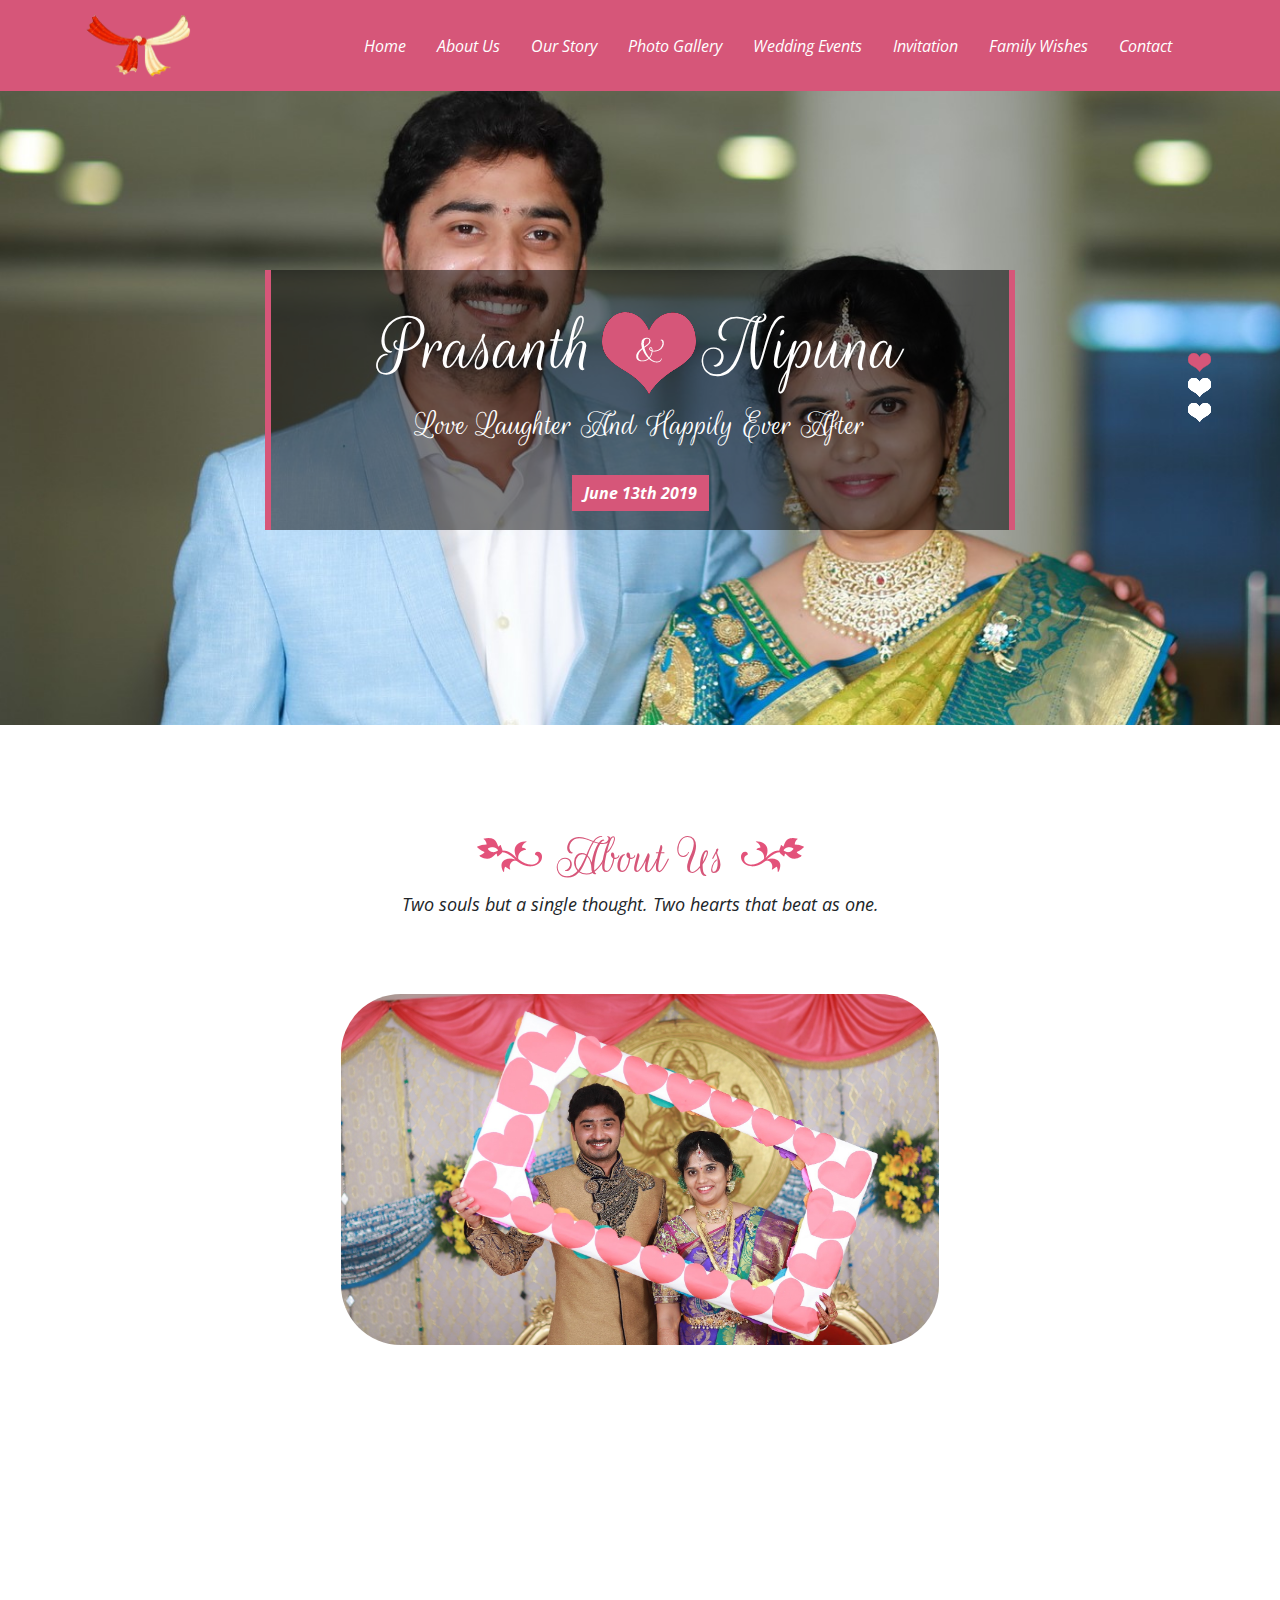
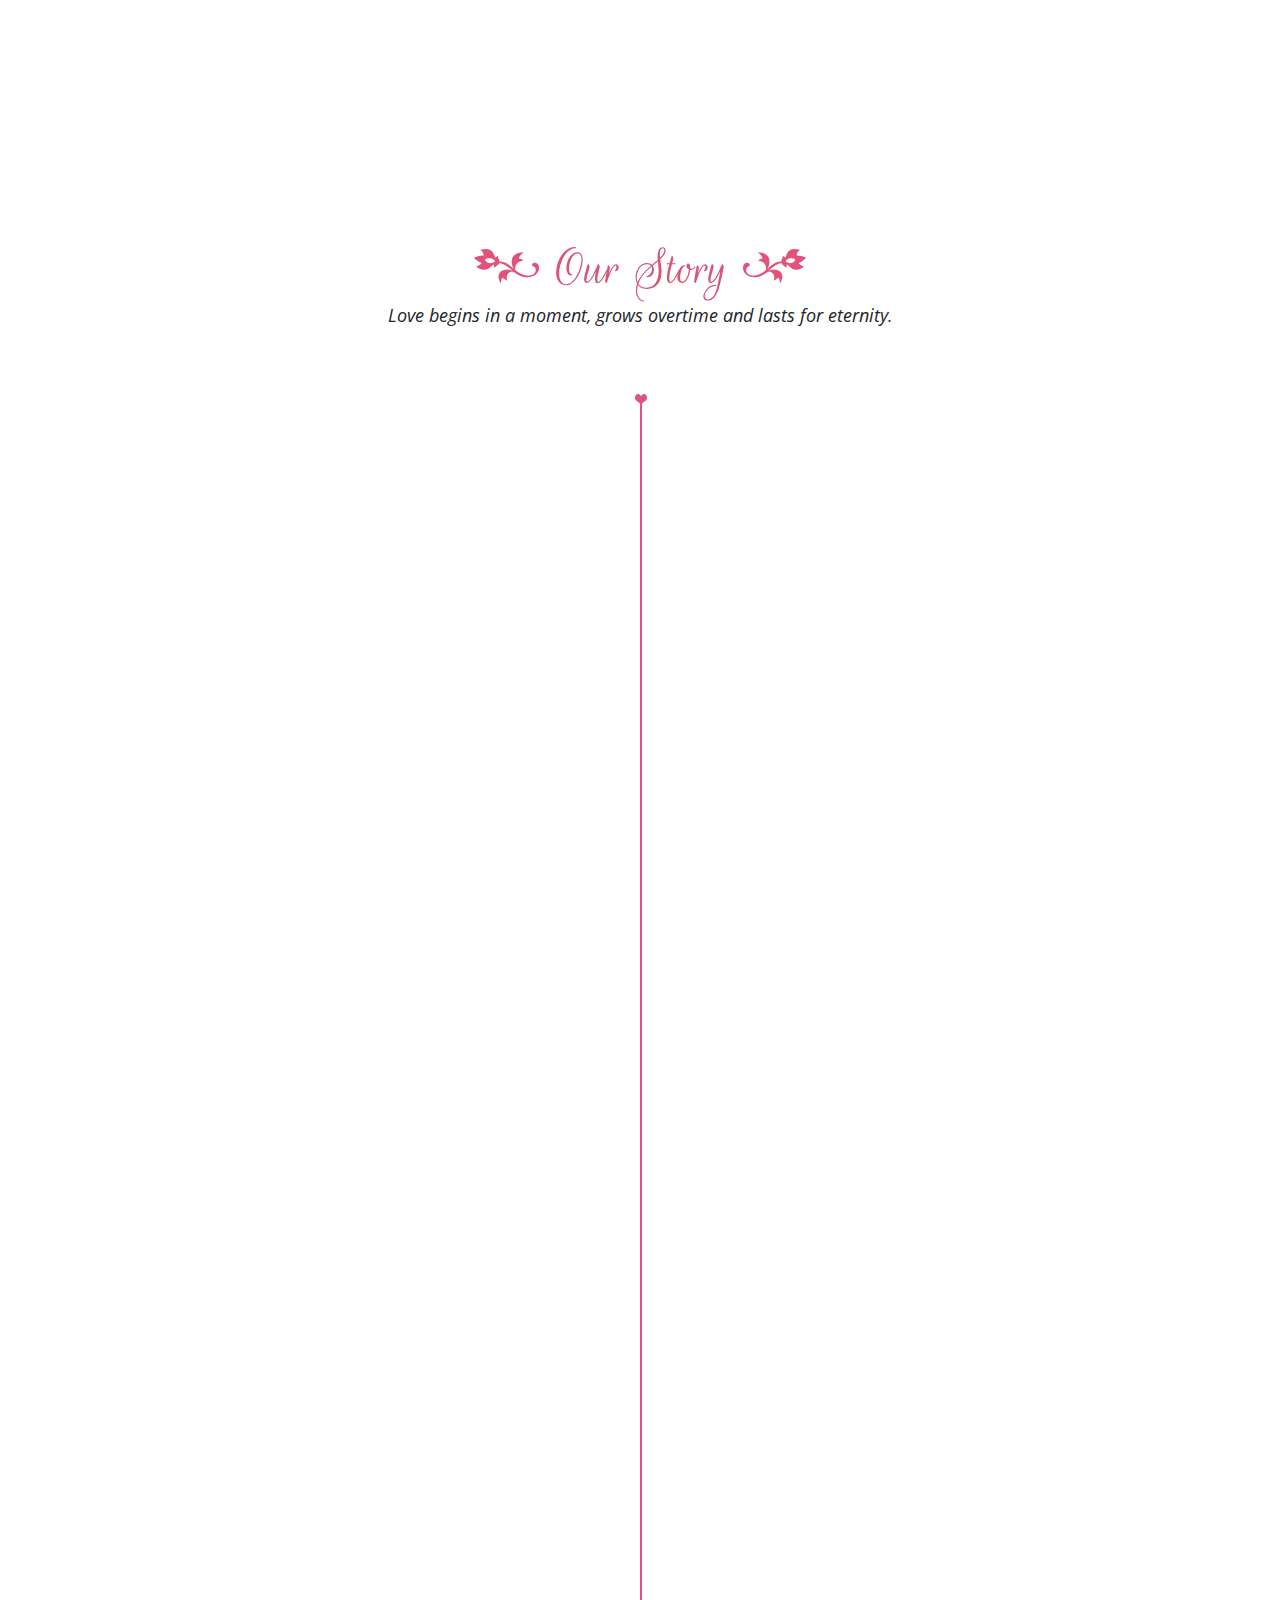
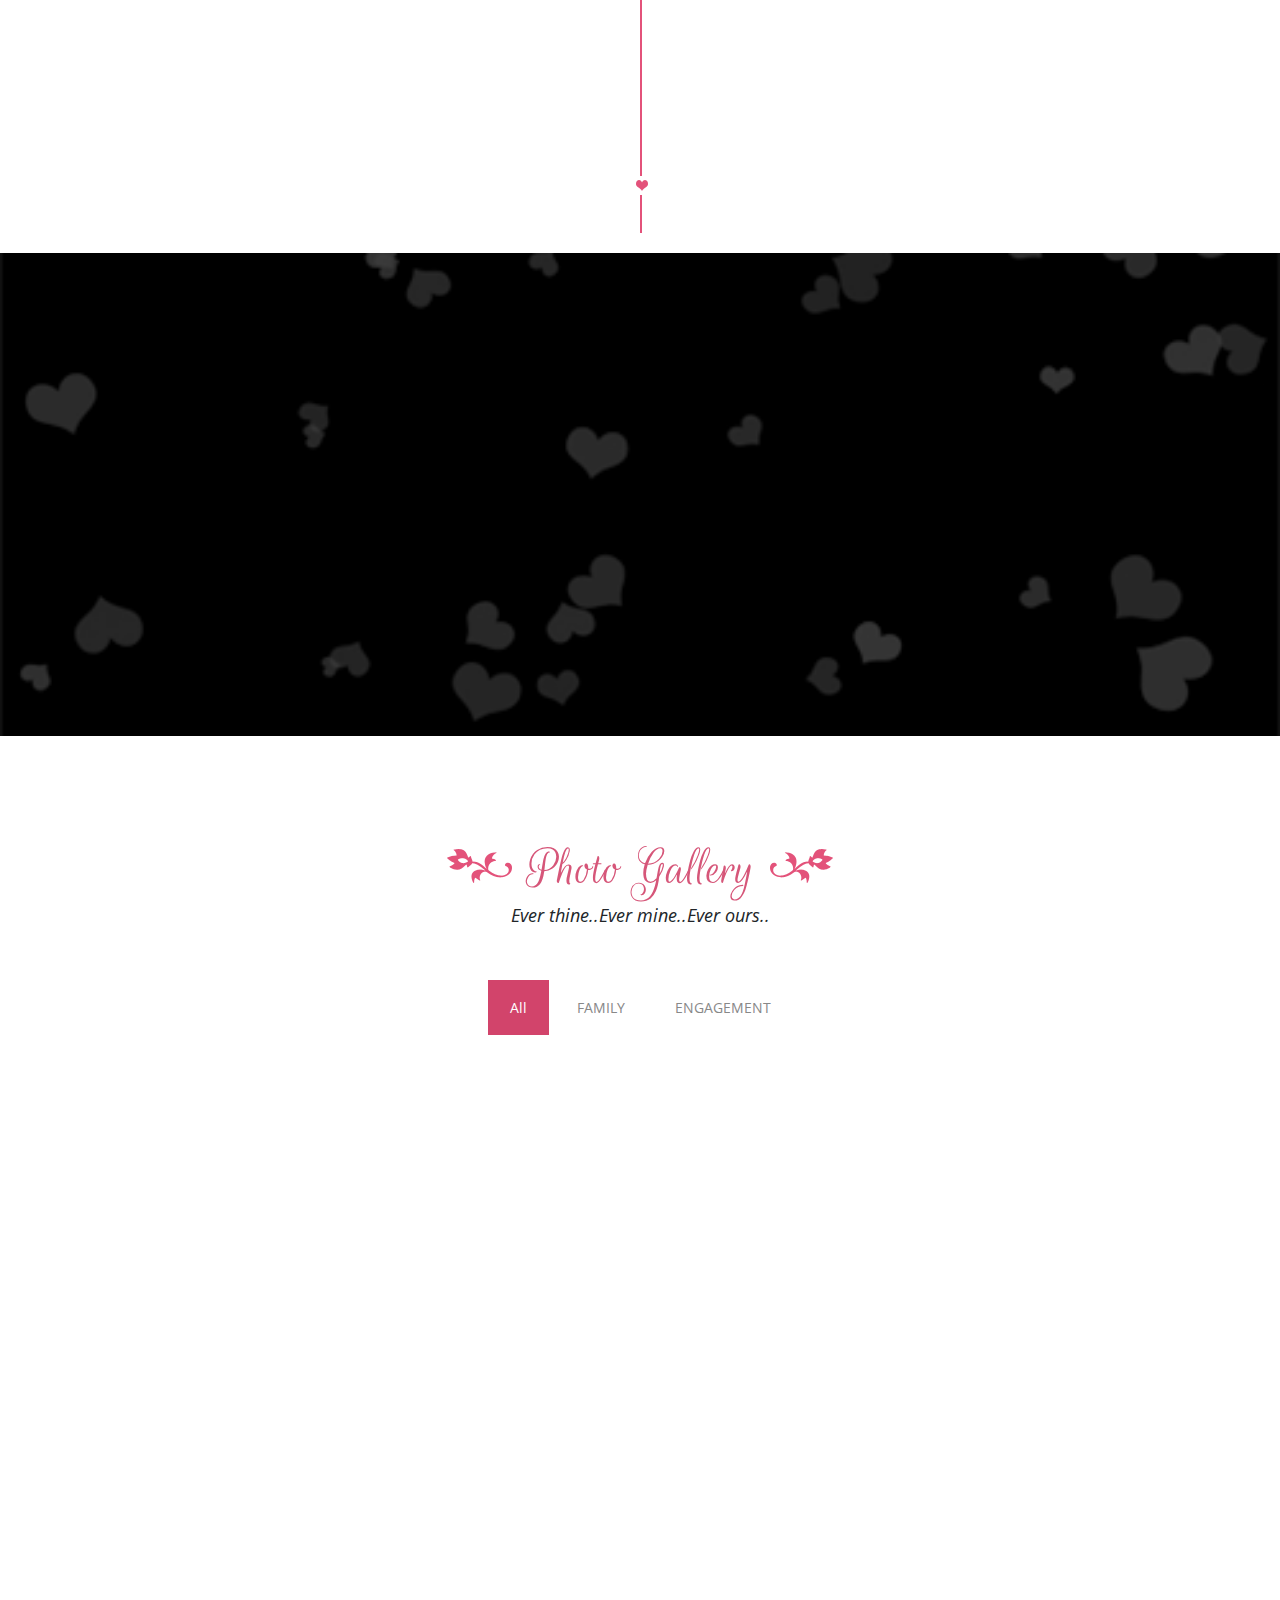
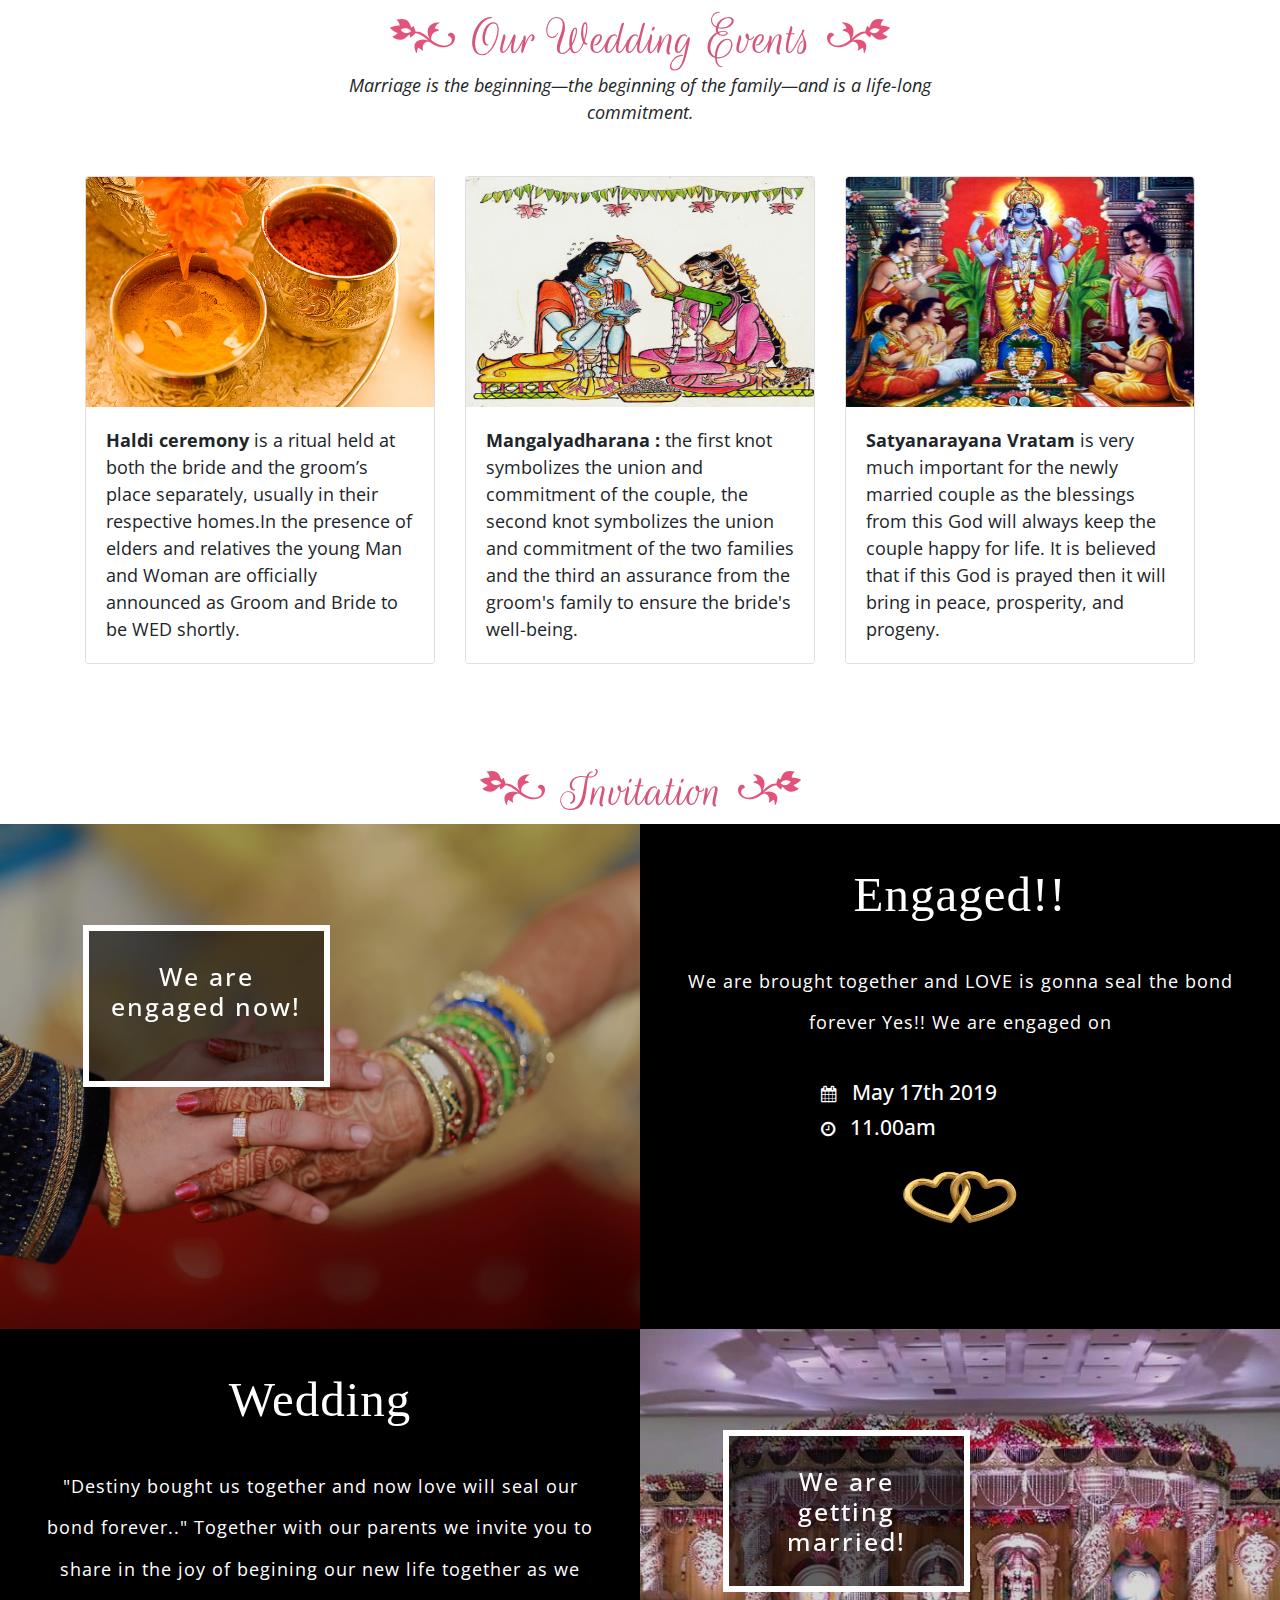
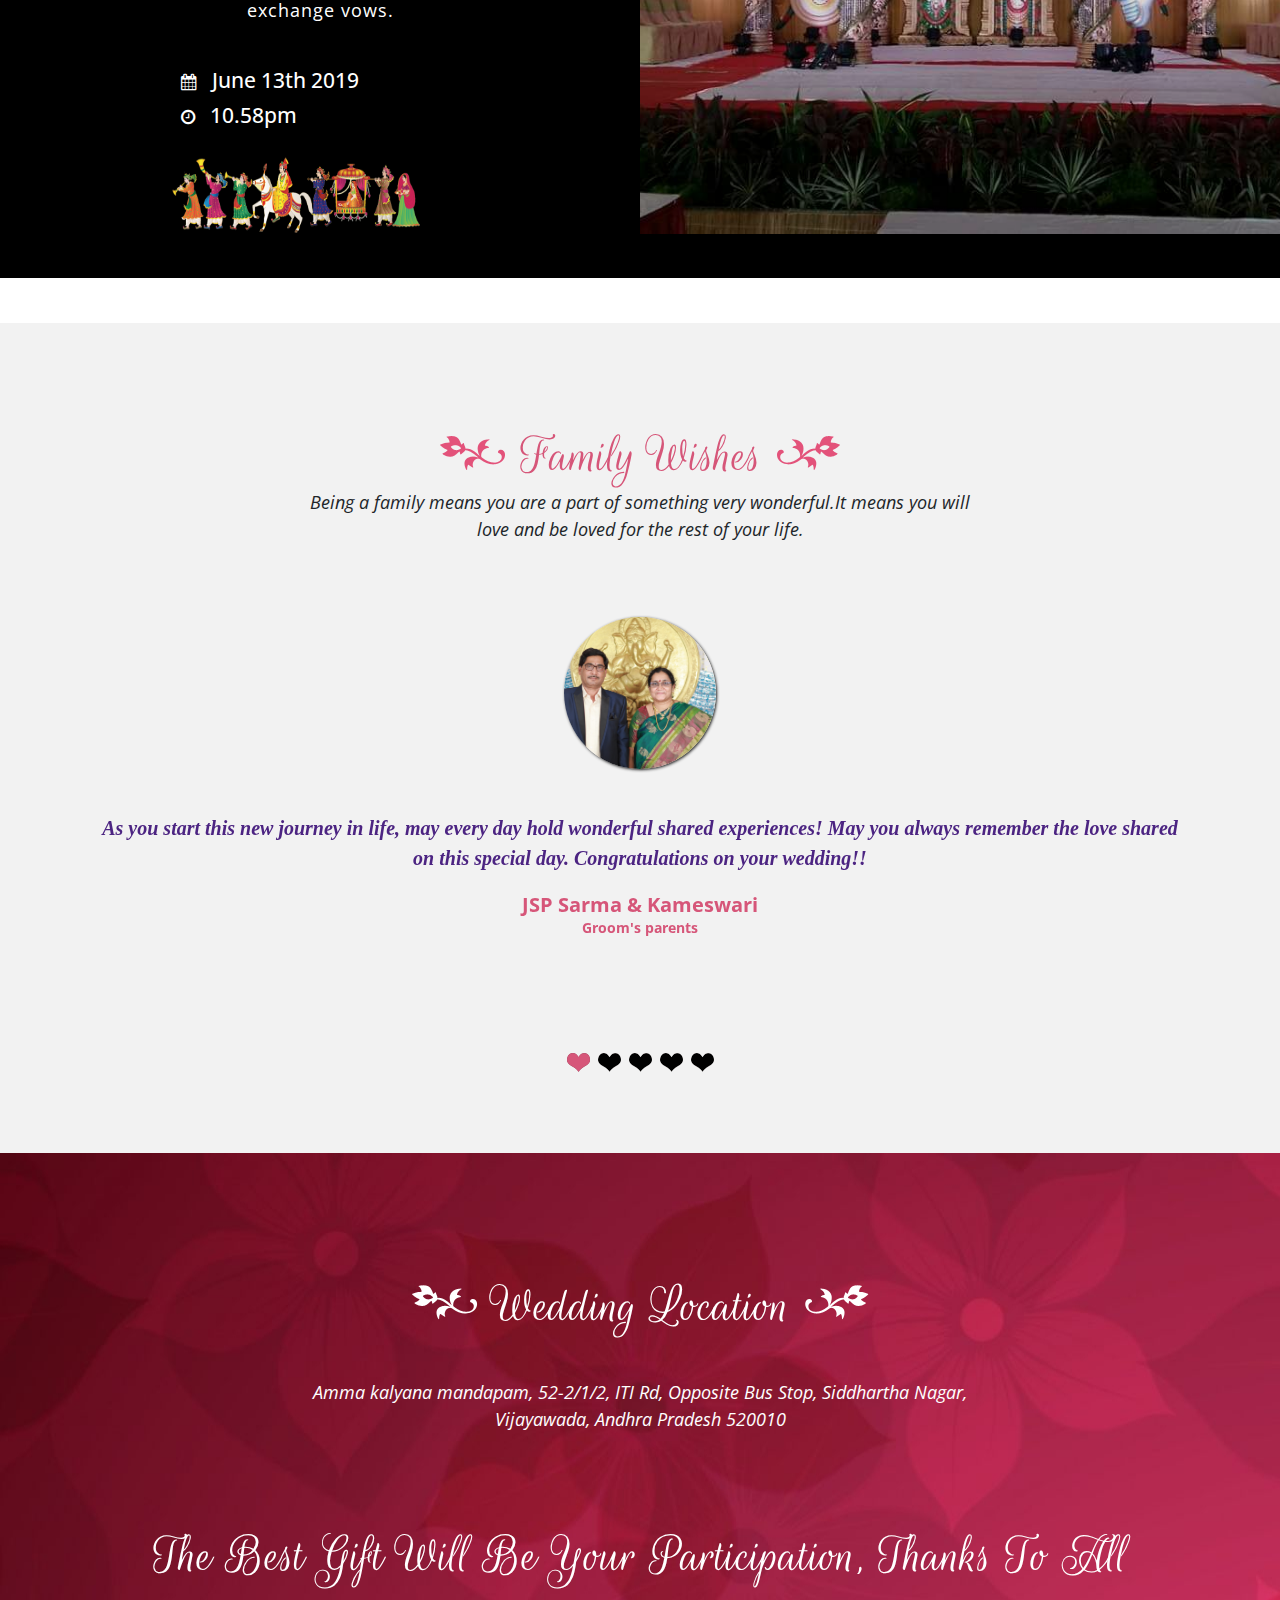
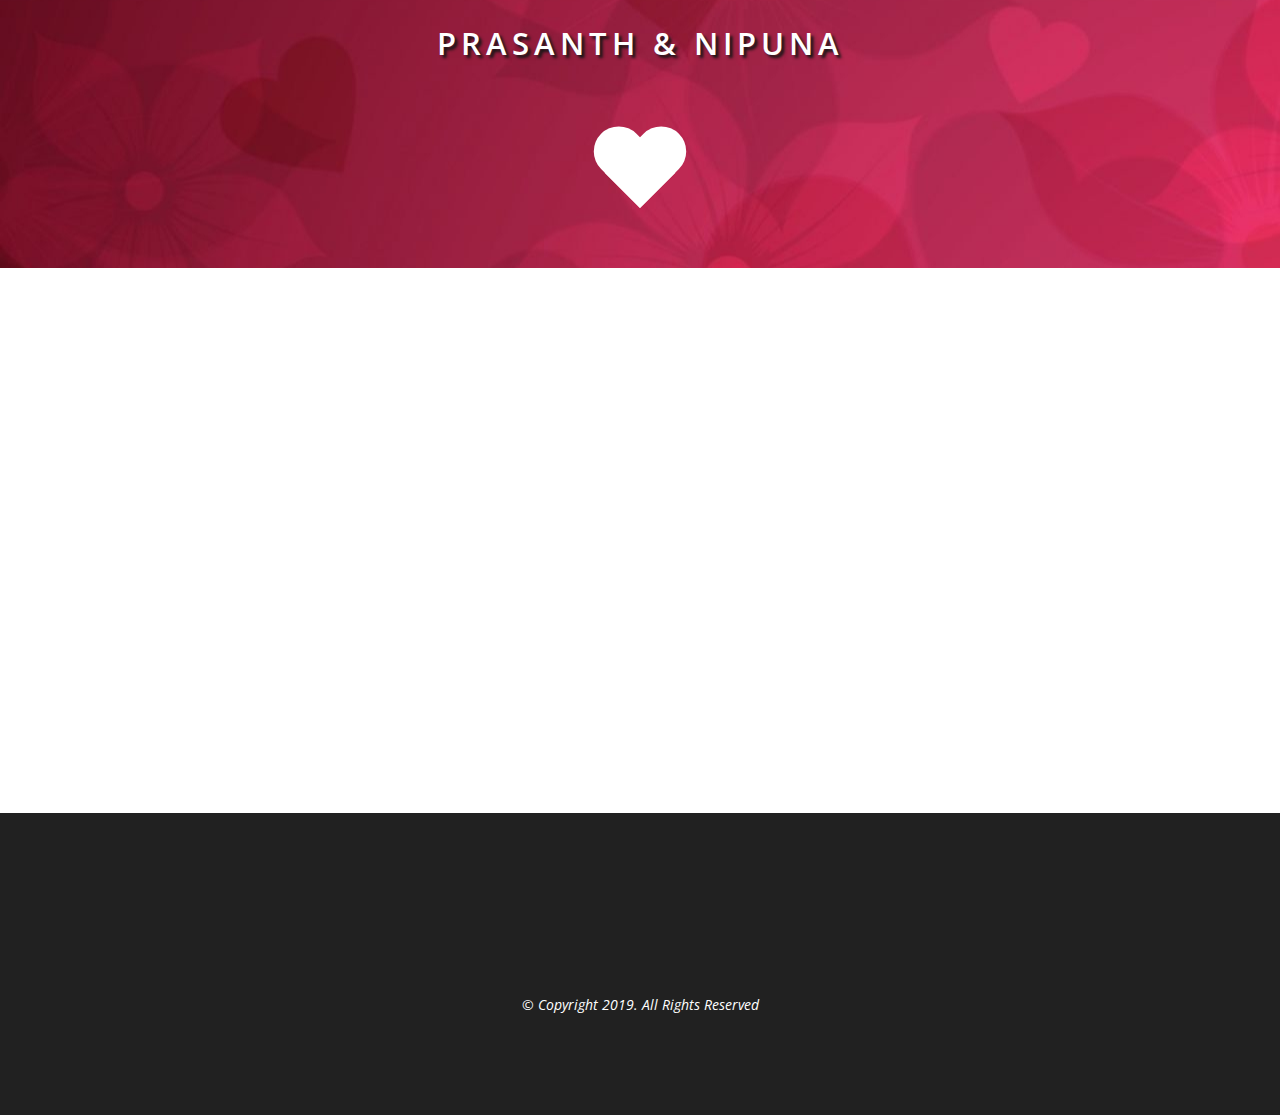
==== index.html @ 121e16b8 "Update index.html" ====
<!DOCTYPE html>
<html lang="en">

<head>
    <!-- Meta -->
    <meta charset="utf-8">
    <meta name="viewport" content="width=device-width, initial-scale=1.0">     
    <title>Prasanth Nipuna</title>

    <link href="assets/css/snow.css" rel="stylesheet" type="text/css" media="all" /><!-- snow stylesheet -->

    <!-- Favicons -->
    <link rel="icon" href="assets/images/loves.png">
    <!-- Font -->
    <link href="https://fonts.googleapis.com/css?family=Rouge+Script|Open+Sans:400,600,700" rel="stylesheet">
    <!-- Font Awesome -->
    <link rel="stylesheet" href="https://cdnjs.cloudflare.com/ajax/libs/font-awesome/4.7.0/css/font-awesome.min.css">
    <!-- Normalization -->
    <link rel="stylesheet" href="assets/css/normalize.min.css">
    <!-- Bootstrap core CSS -->
    <link rel="stylesheet" href="assets/css/bootstrap.min.css">
    <!-- Animate CSS -->
    <link rel="stylesheet" href="assets/css/animate.min.css">
    <!-- Custom CSS -->
    <link href="assets/css/style.css" rel="stylesheet">
</head>

<body data-spy="scroll" data-target=".navbar" data-offset="56">
    <!-- Navigation Menu -->
    <nav class="navbar fixed-top navbar-expand-lg navbar-toggleable-md banner-top">
        <div class="container">
            <button class="navbar-toggler" type="button" data-toggle="collapse" data-target="#mainNavbar" aria-controls="mainNavbar" aria-expanded="false" aria-label="Toggle navigation">
				<span class="fa fa-navicon fa-lg"></span>
				</button>
            <a class="smoothscroll navbar-brand" href="#home"><img src="assets/images/logo.png" alt="logo"></a>
            <div class="collapse navbar-collapse flex-row-reverse" id="mainNavbar">
                <ul class="navbar-nav">
                    <li class="nav-item">
                        <a class="smoothscroll nav-link" href="#home">home</a>
                    </li>
                    <li class="nav-item">
                        <a class="smoothscroll nav-link" href="#about">about us</a>
                    </li>
                    <li class="nav-item">
                        <a class="smoothscroll nav-link" href="#story">our story</a>
                    </li>
                    <li class="nav-item">
                        <a class="smoothscroll nav-link" href="#gallery">photo gallery</a>
                    </li>                    
                    <li class="nav-item">
                        <a class="smoothscroll nav-link" href="#weddingevents">wedding events</a>
                    </li>
                    <li class="nav-item">
                        <a class="smoothscroll nav-link" href="#invitation">Invitation</a>
                    </li>
                    <li class="nav-item">
                        <a class="smoothscroll nav-link" href="#family">family wishes</a>
                    </li>
                    <li class="nav-item">
                        <a class="smoothscroll nav-link" href="#contact">contact</a>
                    </li>
                </ul>
            </div>
        </div>
    </nav>


    <!-- Slider -->
    <div id="home"></div>
    <div class="main-slider">
        <div class="snow-container">
          <div class="snow foreground"></div>
          <div class="snow foreground layered"></div> 
          <div class="snow background"></div>
          <div class="snow background layered"></div>
        </div>

        <div id="carouselExampleIndicators" class="carousel slide" data-ride="carousel">
            <ol class="carousel-indicators">
                <li data-target="#carouselExampleIndicators" data-slide-to="0" class="active">
                </li>
                <li data-target="#carouselExampleIndicators" data-slide-to="1"></li>
                <li data-target="#carouselExampleIndicators" data-slide-to="2"></li> 
            </ol>
            <div class="carousel-inner">
                <div class="carousel-item active">
                    <img class="slider-image" src="assets/images/pic1.jpg" alt="First slide">
                    <div class="carousel-caption">
                        <div class="underlay"></div>
                        <div class="content">
                         <h3 class="slider_names">Prasanth<img src="assets/images/hearts.png">Nipuna</h3>
                             
                            <h3 class="slider_text">Love Laughter And Happily Ever After</h3>
                             
                            <p class="smoothscroll btn btn-light">June 13th 2019</p>
                        </div>
                    </div>
                </div>
                <div class="carousel-item">
                    <img class="slider-image" src="assets/images/slider6.jpg" alt="Second slide">
                    <div class="carousel-caption ">
                        <div class="underlay"></div>
                        <div class="content">
                             
                             <h3 class="slider_names">Prasanth <img src="assets/images/hearts.png"> Nipuna</h3>
                            <h3 class="slider_text">We are Getting Married</h3>
                            
                            <p class="smoothscroll btn btn-light">June 13th 2019</p>
                        </div>
                    </div>
                </div>
                <div class="carousel-item">
                    <img class="slider-image" src="assets/images/slider4.jpg" alt="Third slide">
                    <div class="carousel-caption ">
                        <div class="underlay"></div>
                        <div class="content">
                           
                            <h3 class="slider_names">Prasanth <img src="assets/images/hearts.png"> Nipuna</h3>
                            <h3 class="slider_text">Join us for celebration</h3>
                             
                            <p class="smoothscroll btn btn-light">June 13th 2019</p>
                        </div>
                    </div>
                </div>
            </div> 
        </div>
    </div>

    <!-- About Us -->
    <div id="about"></div>
    <section class="about-us">
        <div class="container">
            <div class="row text-center">
                <div class="col col-sm-12">
                    <h1 class="heading"><span>about us</span></h1>
                    <p class="sub-heading">Two souls but a single thought. Two hearts that beat as one.</p>
                </div>
            </div>
            <div class="row justify-content-center text-center">                
                <canvas id="canvas"></canvas>
                <div class="col-12 col-sm-10 wow slideInDown">
                    <img src="assets/images/slider5.jpg" class="img-fluid" />
                </div>
            </div>

            <div class="row justify-content-center">
                <div class="col-12">
                    <div class="row">
                        <div class="col-12 col-md-6 groom wow slideInLeft">
                            <h3 class="groom-name">Prasanth</h3>
                            <p class="description">One day you meet someone for some inexplicable reason. You feel more connected to this stranger than anyone else. The fact is HEART connects.</p>           
                        </div>
                        <div class="col-12 col-md-6 bride wow slideInRight">
                            <h3 class="bride-name">Nipuna</h3>
                            <p class="description">You can talk with someone for years, everyday, and still, it won’t mean as much as what you can have when you sit in front of someone, not saying a word, yet you feel that person with your heart, you feel like you have known the person for forever, connections are made with the heart and i got my special one for lifetime..</p>
                        </div>
                    </div>
                </div>
            </div>
        </div>
    </section>

    <!-- History -->
    <div id="story"></div>
    <section class="our-history">
        <div class="container">
            <div class="row text-center">
                <div class="col col-sm-12">
                    <h1 class="heading"><span>our story</span></h1>
                    <p class="sub-heading">Love begins in a moment, grows overtime and lasts for eternity.</p>
                </div>
            </div>
            <div class="row">
                <div class="col-12 col-md-6 text-center">
                    <div class="row justify-content-center">
                        <div class="col-12 col-md-10 wow fadeInRight">
                            <div class="image-card">
                                <div class="card">
                                    <img class="card-img-top" src="assets/images/firstpic.jpg" alt="Card image cap">
                                    <div class="card-body circle">
                                        <h4 class="card-title">Our First Meet</h4>
                                        <p class="card-text">On <i class="spl-date">Feb10th 2019 </i>our families met each other along with us and that's how our journey started.It is not love at first sight but it’s a moment of recognition, we felt a strong connection with each other. Our thoughts got exchanged and then eventually and gradually we fell in love with each other..
                                        </p>
                                    </div>
                                </div>
                            </div>
                        </div>
                        <div class="col-12 col-md-10 wow fadeInRight">
                            <div class="image-card">
                                <div class="card">
                                    <img class="card-img-top" src="assets/images/proposal.jpg" alt="Card image cap">
                                    <div class="card-body circle">
                                    <h4 class="card-title">Our Proposal Day</h4>
                                        <p class="card-text">
                                        We both believe in <b>"Love is to express and not to impress each other".</b>
                                        Love is a very special feeling, that makes one cheerful.It made us to enjoy every moment. When we found each other we felt that we are the luckiest persons in the world. On <i class="spl-date">Feb 14th 2019</i>  he said, you are the happiness of my life and smile on my lips...and proposed... will you be mine forever...I said yes.....and this valentine's day became our proposal day...and a moment for our lifetime. 
                                        </p>
                                    </div>
                                </div>
                            </div>
                        </div>
                    </div>
                </div>
                <div class="col-12 col-md-6 text-center right-panel topping">
                    <div class="row justify-content-center">
                        <div class="col-12 col-md-10 wow fadeInLeft">
                            <div class="image-card">
                                <div class="card">
                                    <img class="card-img-top" src="assets/images/pic2.jpg" alt="Card image cap">
                                    <div class="card-body circle2">
                                        <h4 class="card-title">Our Lovely Engagement</h4>
                                        <p class="card-text">Engagement is not the celebration of an exquisite ring on finger, it’s about the beginning of a new era that we both have entered fully by exchanging the sweetest of our dreams on <i class="spl-date">May 17th 2019</i>.</p>
                                    </div>
                                </div>
                            </div>
                        </div>
                        <div class="col-12 col-md-10 wow fadeInLeft">
                            <div class="image-card">
                                <div class="card">
                                    <img class="card-img-top" src="assets/images/pic4.jpg" alt="Card image cap">
                                    <div class="card-body circle2">
                                        <h4 class="card-title">Our decision on marriage</h4>
                                        <p class="card-text">LOVE is tingly, joyful feeling. COMMITMENT is a choice,a decision.  MARRIAGE should have both LOVE and COMMITMENT.So we decided to spend the rest of our life with each other and we wanted to start our life as soon as possible by taking our first step to eternity and share our special bond on <i class="spl-date">June 13th 2019</i>. </p>
                                    </div>
                                </div>
                            </div>
                        </div>
                    </div>
                </div>
            </div>
        </div>
    </section>

    <!-- Counter -->
    <section class="counter">
        <div class="container">
            <div class="row text-center individual">
                <div class="col-3 wow tada">
                    <img src="assets/images/count-number-bg.png" alt="Counter Background">
                    <h1 id="days"></h1>
                    <h5>Days</h5>
                </div>
                <div class="col-3 wow tada">
                    <img src="assets/images/count-number-bg.png" alt="Counter Background">
                    <h1 id="hours"></h1>
                    <h5>Hours</h5>
                </div>
                <div class="col-3 wow tada">
                    <img src="assets/images/count-number-bg.png" alt="Counter Background">
                    <h1 id="minutes"></h1>
                    <h5>Minutes</h5>
                </div>
                <div class="col-3 wow tada">
                    <img src="assets/images/count-number-bg.png" alt="Counter Background">
                    <h1 id="seconds"></h1>
                    <h5>Seconds</h5>
                </div>
            </div>
            <div class="row text-center allInOne">
                <div class="col-12 wow tada">
                    <img src="assets/images/count-number-bg.png" alt="Counter Background">
                    <h1 id="all"></h1>
                    <h5>D : H : M : S</h5>
                </div>
            </div>
        </div>
    </section>

    <!-- Photo Gallery -->
    <div id="gallery"></div>
    <section class="photo-gallery">
        <div class="container">
            <div class="row text-center">
                <div class="col col-sm-12">
                    <h1 class="heading"><span>photo gallery</span></h1>
                    <p class="sub-heading">Ever thine..Ever mine..Ever ours..</p>
                </div>
            </div>
        </div>
        <div class="container-fluid">
            <div class="row">
                    <div class="col-12">
                        <ul id="filter-list" class="clearfix controls">
                            <li class="filter" data-filter="all">All</li>
                            <li class="filter" data-filter=".engage">FAMILY</li>
                            <li class="filter" data-filter=".party">ENGAGEMENT</li> 
                        </ul>

                        <ul id="portfolio">
                            <div class="row">
                                <li class="col-12 col-sm-6 col-lg-3 wow fadeInDown mix party night">
                                    <a href="#">
                                        <img src="assets/images/engage-1.jpg" class="img img-fluid" alt="">
                                    </a>
                                </li>
                                <li class="col-12 col-sm-6 col-lg-3 wow fadeInDown mix engage night">
                                    <a href="#">
                                        <img src="assets/images/fam-1.jpg" class="img img-fluid" alt="">
                                    </a>
                                </li>
                                <li class="col-12 col-sm-6 col-lg-3 wow fadeInDown mix engage">
                                    <a href="#">
                                        <img src="assets/images/fam-2.jpg" class="img img-fluid" alt="">
                                    </a>
                                </li>
                                <li class="col-12 col-sm-6 col-lg-3 wow fadeInDown mix night">
                                    <a href="#">
                                        <img src="assets/images/eng2.jpg" class="img img-fluid" alt="">
                                    </a>
                                </li>
                                <li class="col-12 col-sm-6 col-lg-3 wow fadeInDown mix party">
                                    <a href="#">
                                        <img src="assets/images/engage-2.jpg" class="img img-fluid" alt="">
                                    </a>
                                </li>
                                <li class="col-12 col-sm-6 col-lg-3 wow fadeInDown mix engage">
                                    <a href="#">
                                        <img src="assets/images/fam-3.jpg" class="img img-fluid" alt="">
                                    </a>
                                </li>
                                <li class="col-12 col-sm-6 col-lg-3 wow fadeInDown mix engage">
                                    <a href="#">
                                        <img src="assets/images/fam-4.jpg" class="img img-fluid" alt="">
                                    </a>
                                </li>
                                <li class="col-12 col-sm-6 col-lg-3 wow fadeInDown mix engage party">
                                    <a href="#">
                                        <img src="assets/images/engage-3.jpg" class="img img-fluid" alt="">
                                    </a>
                                </li>
                            </div>
                        </ul>
                    </div>
                </div> 
    </section>

  <!-- Wedding Events -->
    <div id="weddingevents"></div>
    <section class="latest-events">
        <div class="container">
            <div class="row text-center">
                <div class="col col-sm-12">
                    <h1 class="heading"><span>Our Wedding Events</span></h1>
                    <p class="sub-heading">Marriage is the beginning—the beginning of the family—and is a life-long commitment.</p>
                </div>
            </div>
            <div class="row text-center">
                <div class="col-12 col-md-4 image-grid">
                    <div class="card">
                        <div class="image-overlay"></div>
                        <p class="title">Haldi Ceremony</p>
                        <img class="card-img-top" src="assets/images/haldis.png" alt="Card image cap">
                        <div class="card-body">
                            <p class="card-text"><b>Haldi ceremony</b> is a ritual held at both the bride and the groom’s place separately, usually in their respective homes.In the presence of elders and relatives the young Man and Woman are officially announced as Groom and Bride to be WED shortly.</p>
                        </div>
                    </div>
                    <div class="text-overlay wow bounceInLeft">
                        <p>June 12th, 2019</p>
                    </div>
                </div>
                <div class="col-12 col-md-4 image-grid">
                    <div class="card">
                        <div class="image-overlay"></div>
                        <p class="title">sumuhurtham</p>
                        <img class="card-img-top" src="assets/images/weddingpic.jpg" alt="Card image cap">
                        <div class="card-body">
                            <p class="card-text"><b>Mangalyadharana :</b> the first knot symbolizes the union and commitment of the couple, the second knot symbolizes the union and commitment of the two families and the third an assurance from the groom's family to ensure the bride's well-being.</p>
                        </div>
                    </div>
                    <div class="text-overlay wow bounceInUp">
                        <p>June 13th, 2019</p>
                    </div>
                </div>
                <div class="col-12 col-md-4 image-grid">
                    <div class="card">
                        <div class="image-overlay"></div>
                        <p class="title">Vratam</p>
                        <img class="card-img-top" src="assets/images/vratam.jpg" alt="Card image cap">
                        <div class="card-body">
                            <p class="card-text"><b>Satyanarayana Vratam</b> is very much important for the newly married couple as the blessings from this God will always keep the couple happy for life. It is believed that if this God is prayed then it will bring in peace, prosperity, and progeny. </p>
                        </div>
                    </div>
                    <div class="text-overlay wow bounceInRight">
                        <p>June 14th, 2019</p>
                    </div>
                </div>
            </div>
        </div>
    </section>

    <!-- Invitation -->
    <div id="invitation"></div>
    <section class="wedding-invitation"> 
            <div class="text-center">
                <div class="col col-sm-12">
                    <h1 class="heading"><span>Invitation</span></h1>      
                </div>
            </div>
            <div class="text-center">               
                <div class="property-grids">
                    <div class="agile-homes-w3l  grid">
                        <div class="col-md-6 home-agile-left float-left">
                           <figure class="effect-moses">
                                    <img src="assets/images/pic3.jpg" alt="">
                                    <figcaption>
                                        <h4>We are engaged now!</h4>
                                        <p>“He asked me, I said yes…And the chapter of our life begins”</p>
                                    </figcaption>           
                            </figure>
                        </div>
                        <div class="col-md-6 home-agile-text float-right">
                           <h4>Engaged!!</h4>
                           <p>We are brought together and LOVE is gonna seal the bond forever Yes!! We are engaged on</p>
                            <div class="date">
                               <h5><i class="fa fa-calendar" aria-hidden="true"></i> May 17th 2019</h5>
                               <h5><i class="fa fa-clock-o" aria-hidden="true"></i> 11.00am</h5>
                            </div>
                            <div class="icon_wthree">
                                <img src="assets/images/engagement.png" alt="" class="rotating-icon">
                            </div>
                        </div>
                        <div class="clearfix"></div>                     
                       
                        <div class="col-md-6 home-agile-left float-right">
                            <figure class="effect-moses">
                                <img src="assets/images/p2.jpg" alt="">
                                <figcaption>
                                    <h4>We are getting married!</h4>
                                    <p>The highest happiness on earth is the happiness of marriage.</p>
                                </figcaption>           
                            </figure>
                        </div>
                         <div class="col-md-6 home-agile-text float-left">
                           <h4>Wedding</h4>
                           <p>"Destiny bought us together and now love will seal our bond forever.." Together with our parents we invite you to share in the joy of begining our new life together as we exchange vows.</p>
                           <div class="date">
                               <h5><i class="fa fa-calendar" aria-hidden="true"></i> June 13th 2019</h5>
                               <h5><i class="fa fa-clock-o" aria-hidden="true"></i> 10.58pm</h5>
                           </div>
                           <div class="icon_wthree">
                           <img src="assets/images/mywedding.png" class="wedding-icon">
                          <!--  <i class="fa fa-cutlery" aria-hidden="true"></i>-->
                          </div>
                        </div>
                        <div class="clearfix"></div>    
                    </div>
                 </div>
            </div> 
    </section>

    <!-- Family Wishes -->
    <div id="family"></div>
    <section class="family-wishes">
        <div class="container">
            <div class="row text-center">
                <div class="col col-sm-12">
                    <h1 class="heading"><span>Family wishes</span></h1>
                    <p class="sub-heading">Being a family means you are a part of something very wonderful.It means you will love and be loved for the rest of your life. </p>
                </div>
            </div>
            <div class="row">
                <div class="col-md-12">
                    <div id="carouselExampleControls" class="carousel slide" data-ride="carousel" data-interval="10000">
                        <ol class="carousel-indicators">
                            <li data-target="#carouselExampleControls" data-slide-to="0" class="active">
                            </li>
                            <li data-target="#carouselExampleControls" data-slide-to="1"></li>
                            <li data-target="#carouselExampleControls" data-slide-to="2"></li>
                            <li data-target="#carouselExampleControls" data-slide-to="3"></li>
                            <li data-target="#carouselExampleControls" data-slide-to="4"></li>
                        </ol>
                        <div class="carousel-inner" role="listbox">
                            <div class="carousel-item active">
                                <div class="carousel-caption">
                                    <div class="row">
                                        <div class="col-12 col-sm-12">
                                            <img src="assets/images/family-1.jpg" alt="" class="rounded-circle">
                                        </div>
                                        <div class="col-12 wedding-message">
                                            <p class="custom-font">As you start this new journey in life, may every day hold wonderful shared experiences! May you always remember the love shared on this special day. Congratulations on your wedding!!</p>
                                            <h5 class="custom-name">JSP Sarma & Kameswari</h5>
                                            <p class="custom-name">Groom's parents</p>
                                        </div>
                                    </div>
                                </div>
                            </div>
                            <div class="carousel-item">
                                <div class="carousel-caption">
                                    <div class="row">
                                        <div class="col-12 col-sm-12">
                                            <img src="assets/images/family-2.jpg" alt="" class="rounded-circle">
                                        </div>
                                        <div class="col-12 wedding-message">
                                            <p class="custom-font">Marriage is the great joy, stay blessed and happy in each other's company.May your bond be strengthen with time and your love grows with age.Wishing you a both very happy married life.</p>
                                            <h5 class="custom-name">BSR Anjaneyulu & Padmavathi</h5>
                                            <p class="custom-name">Bride's parents</p>
                                        </div>
                                    </div>
                                </div>
                            </div>
                            <div class="carousel-item">
                                <div class="carousel-caption">
                                    <div class="row">
                                        <div class="col-12 col-sm-12">
                                            <img src="assets/images/family-3.jpg" alt="" class="rounded-circle">
                                        </div>
                                        <div class="col-12 wedding-message">
                                            <p class="custom-font">To my lovely Sister and Brother-in-law,this marriage is just a begining of the wonderful life together. A long way to go! Stay blessed and be happy always. Wishing you both a lifetime of everlasting love and happiness!
                                            Congrats on your special day!
                                            </p>
                                            <h5 class="custom-name">Chaitanya Kumar & Darshana & Tejas</h5>
                                            <p class="custom-name">Bride's Sister & Brother-in-law</p>
                                        </div>
                                    </div>
                                </div>
                            </div>
                            <div class="carousel-item">
                                <div class="carousel-caption">
                                    <div class="row">
                                        <div class="col-12 col-sm-12">
                                            <img src="assets/images/family-4.jpg" alt="" class="rounded-circle">
                                        </div>
                                        <div class="col-12 wedding-message">
                                            <p class="custom-font">My sweet little princess has finally found her prince charming.I am so glad that you have found your Mister.Right who makes you feel so special.
                                            Congratulations on marrying the man you love so much. You two look perfect and madly in love with each other. 
                                            Cheers for the beautiful bride and handsome groom!!
                                            <h5 class="custom-name">Pradeep & Sahana</h5>
                                            <p class="custom-name">Bride's Sister & Brother-in-law</p>
                                        </div>
                                    </div>
                                </div>
                            </div>
                            <div class="carousel-item">
                                <div class="carousel-caption">
                                    <div class="row">
                                        <div class="col-12 col-sm-12">
                                            <img src="assets/images/family-5.jpg" alt="" class="rounded-circle">
                                        </div>
                                        <div class="col-12 wedding-message">
                                            <p class="custom-font">Marriage is a beautiful time when two souls start to share one heart. Let your love for each other grow with every passing day.Dear brother, its your special day.Sister-in-law,thanks for coming our way. May you both be blessed in all that you do.Wishing you a lifetime of love!</p>
                                            <h5 class="custom-name">Krishna & Lavanya & Kruthik</h5>
                                            <p class="custom-name">Groom's Sister & Brother-in-law</p>
                                        </div>
                                    </div>
                                </div>
                            </div>                            
                        </div>
                    </div>
                </div>
            </div>
        </div>
    </section>

      <!-- Contact Us -->
    <div id="contact"></div>
    <section class="contact">
        <div class="container">
            <div class="row text-center">
                <div class="col col-sm-12">
                    <h1 class="heading"><span>Wedding location</span></h1>
                    <p class="sub-heading">Amma kalyana mandapam, 52-2/1/2, ITI Rd, Opposite Bus Stop, Siddhartha Nagar, Vijayawada, Andhra Pradesh 520010</p>
                </div>
            </div>
            <div class="row">
                <div class="col col-sm-12">
                    <div class="contact-form justify-content-center">
                        <h1 class="heading text-center">The best gift will be your participation, thanks to all</h1>
                        <p class="signature text-center">PRASANTH & NIPUNA</p>
                        <div id="heart"></div>
                    </div>
                </div>
            </div>
        </div>
    </section>

    <!-- Google Map -->
    <iframe src="https://www.google.com/maps/embed?pb=!1m18!1m12!1m3!1d3825.356826418053!2d80.64864326486428!3d16.508073788611153!2m3!1f0!2f0!3f0!3m2!1i1024!2i768!4f13.1!3m3!1m2!1s0x3a35fab4226de8b3%3A0x56fbd139aeba1c50!2sAmma+Function+Hall%2C+Siddhartha+Nagar%2C+Benz+Circle%2C+Vijayawada%2C+Andhra+Pradesh+520010!5e0!3m2!1sen!2sin!4v1553689517028" width="600" height="540" frameborder="0" style="border:0;width:100%" allowfullscreen></iframe>
    <!-- Footer -->
    <footer class="footer">
        <div class="container">
            <div class="row justify-content-center footer-menu">
                <div class="col col-sm-12">
                    <ul class="list-inline text-center">
                        <li class="list-inline-item wow fadeIn" data-wow-delay="0.7s">
                            <a class="smoothscroll" href="#home">home</a>
                        </li>
                        <li class="list-inline-item wow fadeIn" data-wow-delay="0.6s">
                            <a class="smoothscroll" href="#about">about us</a>
                        </li>
                        <li class="list-inline-item wow fadeIn" data-wow-delay="0.5s">
                            <a class="smoothscroll" href="#story">our story</a>
                        </li>
                        <li class="list-inline-item wow fadeIn" data-wow-delay="0.4s">
                            <a class="smoothscroll" href="#gallery">photo gallery</a>
                        </li>
                         <li class="list-inline-item wow fadeIn" data-wow-delay="0.1s">
                            <a class="smoothscroll" href="#weddingevents">wedding events</a>
                        </li>
                        <li class="list-inline-item wow fadeIn" data-wow-delay="0.3s">
                            <a class="smoothscroll" href="#invitation">Invitation</a>
                        </li>                       
                        <li class="list-inline-item wow fadeIn" data-wow-delay="0.2s">
                            <a class="smoothscroll" href="#family">family wishes</a>
                        </li>
                        <li class="list-inline-item wow fadeIn">
                            <a class="smoothscroll" href="#contact">contact</a>
                        </li>
                    </ul>
                </div>
            </div>            
            <div class="copyright-section">
                <p class="text-center">&copy; Copyright 2019. All rights reserved</p>
            </div>
        </div>
    </footer>

    <!-- Scripts -->
    <script src="assets/js/jquery.min.js"></script>
    <script src="assets/js/fallinghearts.js"></script>
    <script src="assets/js/popper.min.js"></script>
    <script src="assets/js/bootstrap.min.js"></script>
    <script src="assets/js/wow.min.js"></script>
    <script src="assets/js/jquery.mixitup.min.js"></script>
    
    <script src="assets/js/script.js"></script>

</body>

</html>
---- assets/css/snow.css ----
.snow-container {
  position: absolute;
  height:700px;
  width: 100%;
  max-width: 100%;
  top: 0;
  overflow: hidden;
  z-index: 2;
  pointer-events: none;

}
.snow-container.two {
    height: 440px;
}
.snow {
  display: block;
  position: absolute;
  z-index: 2;
  top: 0;
  right: 0;
  bottom: 0;
  left: 0;
  pointer-events: none;
  -webkit-transform: translate3d(0, -100%, 0);
          transform: translate3d(0, -100%, 0);
  -webkit-animation: snow linear infinite;
          animation: snow linear infinite;
}
.snow.foreground {
  background-image: url("https://dl6rt3mwcjzxg.cloudfront.net/assets/snow/snow-large-075d267ecbc42e3564c8ed43516dd557.png");
  -webkit-animation-duration: 40s;
          animation-duration: 40s;
}
.snow.foreground.layered {
  -webkit-animation-delay: 15s;
          animation-delay: 15s;
}
.snow.middleground {
  background-image: url(https://dl6rt3mwcjzxg.cloudfront.net/assets/snow/snow-medium-0b8a5e0732315b68e1f54185be7a1ad9.png);
  -webkit-animation-duration: 40s;
          animation-duration: 40s;
}
.snow.middleground.layered {
  -webkit-animation-delay: 15s;
          animation-delay: 15s;
}
.snow.background {
  background-image: url(https://dl6rt3mwcjzxg.cloudfront.net/assets/snow/snow-small-1ecd03b1fce08c24e064ff8c0a72c519.png);
  -webkit-animation-duration: 30s;
          animation-duration: 30s;
}
.snow.background.layered {
  -webkit-animation-delay: 15s;
          animation-delay: 15s;
}

@-webkit-keyframes snow {
  0% {
    -webkit-transform: translate3d(0, -100%, 0);
            transform: translate3d(0, -100%, 0);
  }
  100% {
    -webkit-transform: translate3d(15%, 100%, 0);
            transform: translate3d(15%, 100%, 0);
  }
}

@keyframes snow {
  0% {
    -webkit-transform: translate3d(0, -100%, 0);
            transform: translate3d(0, -100%, 0);
  }
  100% {
    -webkit-transform: translate3d(15%, 100%, 0);
            transform: translate3d(15%, 100%, 0);
  }
}

@media (max-width: 1366px){
  .snow-container {
		position: absolute;
		height: 8%;
	}
	
}
@media (max-width:1280px){
	.snow-container {
		position: absolute;
		height: 578px;
	}
}
@media (max-width:1080px){
	.snow-container {
		position: absolute;
		height: 7%;
	}
}
@media (max-width:1054px){
	
}
@media (max-width:1024px){

}
@media (max-width:991px){
	.snow-container.two {
		height: 365px;
	}

}
@media (max-width:800px){

	.snow-container {
		position: absolute;
		height: 375px;
	}
	.snow-container.two {
		height: 352px;
	}
}
@media (max-width:768px){
	.snow-container {
		position: absolute;
		height: 6%;
	}
}
@media (max-width:640px){
	
}
@media (max-width: 480px){
	
}
@media (max-width: 414px){

}
@media (max-width: 384px){

}
---- assets/css/style.css ----
/* Main Global Style */
    
    body {
        font-family: 'Open Sans', sans-serif;
        font-size: 14px;
        position: relative;
        background-color: #FFFFFF;
    }
    .sub-heading {
        font-size: 18px;
    }
    
    .custom-font{
        font-size: 20px;
        font-style: italic;
        color: #4c2482;
        font-weight: bold;
        font-family: Constantia;
    }
    @media (max-width: 768px) {
        .custom-font {
            font-size: 16px;
        }
    }
    .custom-name {
        color: #d65679;
        font-weight: bold;
    }
    .groom-name, .bride-name {
        font-size:48px;
        font-family: Monotype Corsiva;
    }

    .clearfix:before , .clearfix:after{
        display: table;
        content: " ";
    }
    .text-center {
        text-align: center;
    }
    .float-left{
        float: left;
    }
    .float-right{
        float: right;
    }
    .navbar .navbar-nav li {
        padding-right: 15px;
    }
    .navbar.banner-top {
        background-color: #d65679;
        color: white;
    }
    .navbar .navbar-nav li a.nav-link {
        font-family: 'Open Sans', sans-serif;
        font-size: 16px;
        font-style: italic;
        text-transform: capitalize;
        color: #fff;
        transition: 0.3s;
    }
    
    .navbar .navbar-nav .nav-link:focus,
    .navbar .navbar-nav .nav-link:hover,
    .navbar .navbar-nav .nav-link.active {
        color: #4c2482;
        font-weight: bold;
    }
    
    .navbar-brand img {
        height: 65px;
    }
    
    .navbar-toggler,
    .navbar-toggler:focus {
        border-color: #fff;
        outline: none;
    }
    
   .navbar-toggler .fa-navicon:before {
        color: #fff;
    }

    @media (max-width: 991px) {
        .navbar-collapse {
            text-align: center;
            margin-top: 15px;
        }
        .navbar-brand img {
            height: 50px;
        }
    }
    /* Main Slider */
    
    .main-slider {
        margin-top: 75px;
    }
    
    .main-slider .carousel-inner img.slider-image {
        min-width: 1470px;
        width: 100%;
        height: 650px;
        object-fit: cover;
    }
     @media (max-width: 414px){
        .main-slider .carousel-inner img.slider-image {
            height: 320px;
            min-width:50px;
        }
     }
    @media (max-width: 1024px) and (min-width: 420px){
        .main-slider .carousel-inner img.slider-image {
            min-width:100px;
            height: 740px;
            object-fit: fill;
        }
    }
    
    .main-slider .carousel-indicators {
        position: absolute;
        right: 0;
        bottom: 10px;
        left: 0;
        z-index: 15;
        display: -ms-flexbox;
        display: block;
        -ms-flex-pack: none;
        justify-content: none;
        padding-left: 0;
        margin-right: 0;
        margin-left: 0;
        list-style: none;
        top: 60%;
        left: 95%;
        transform: translate(-50%, -50%);
    }
    
    .main-slider .carousel-indicators li.active,
    .main-slider .carousel-indicators li:hover {
        height: 25px;
        width: 25px;
        background-color: transparent;
        cursor: pointer;
    }
    
    .main-slider .carousel-indicators li.active:before,
    .main-slider .carousel-indicators li:hover:before {
        position: absolute;
        top: 2px;
        height: 25px;
        width: 25px;
        background-image: url(../images/slider_indicator_active.png);
        background-repeat: no-repeat;
        background-size: contain;
    }
    
    .main-slider .carousel-indicators li {
        height: 25px;
        width: 25px;
        background-color: transparent;
    }
    
    .main-slider .carousel-indicators li:before {
        position: absolute;
        top: 2px;
        height: 25px;
        width: 25px;
        background-image: url(../images/slider_indicator.png);
        background-repeat: no-repeat;
        background-size: contain;
    }
    
    .main-slider .carousel-caption {
        top: 50%;
        left: 50%;
        transform: translate(-50%, -50%);
        height: 50%;
        max-height: 260px;
        width: 50%;
        max-width: 750px;
    }
    
    .main-slider .carousel-caption .slider_text{
        font-family: 'Rouge Script', cursive;
        font-size: 36px;
    }
    .main-slider .carousel-caption .slider_names{
        font-family: 'Rouge Script', cursive;
        font-size:80px;
    }
    @media (max-width: 991px) and (min-width: 568px){
        .main-slider .carousel-caption .slider_names{
            font-family: 'Rouge Script', cursive;
            font-size:70px;
        }
    }
    @media (max-width: 414px){
        .main-slider .carousel-caption .slider_names{ 
            font-size:34px;
        }
    }
    .main-slider .carousel-caption .underlay {
        position: absolute;
        top: 0;
        left: 0;
        height: 100%;
        width: 100%;
        background-color: #000;
        opacity: 0.5
    }
     @media (max-width: 419px) {
        .main-slider .carousel-caption .underlay {
            height: 200%;
        }
     }
    @media (max-width: 991px) and (min-width: 768px){
            .main-slider .carousel-caption .underlay {
                left: -100px;
                height: 130%;
                width: 150%;
            }
    }
    .main-slider .carousel-caption .content {
        position: absolute;
        top: 0;
        left: 0;
        height: 100%;
        width: 100%;
        background-color: transparent;
        border-right: 6px solid #d65679;
        border-left: 6px solid #d65679;
        padding: 30px 20px;
    }
    @media (max-width: 419px) {
        .main-slider .carousel-caption .content {
            padding: 0px 20px;
            height: 200%;
        }
    }
    @media (max-width: 991px) and (min-width: 768px){
            .main-slider .carousel-caption .content {
                left: -100px;
                height: 130%;
                width: 150%;
            }
    }
    
    .main-slider .carousel-caption .content img {
        max-width: 100%;
    }
    @media (max-width: 568px) {
        .main-slider .carousel-caption .content img {
            max-width: 50%;
            width:15%;
        }
    }
    .main-slider .carousel-caption .content p {
        margin-top: 22px;
    }
    
    .main-slider .carousel-caption .content .btn-light,
    .main-slider .carousel-caption .content .btn-light:active,
    .main-slider .carousel-caption .content .btn-light:hover {
        background-color: #d65679;
        color: #FFFFFF;
        border-radius: 0;
        text-transform: capitalize;
        margin-top: 20px;
        font-style: italic;
        font-weight: bold;
        border: none;
        box-shadow: none;
    }

     @media (min-width: 320px) and (max-width: 414px) {
        .main-slider .carousel-caption .content .smoothscroll.btn-light{
            position: relative;
            bottom: -20px;
        }
    }

    @media (min-width: 1024px) {
        .main-slider .carousel-caption { 
            width: 60%;
        }
    }
    @media (min-width: 420px) and (max-width: 767px) {
        .main-slider .carousel-caption {
            top: 45%;
            height: 36%;
            width: 100%;
        }
    }
     
    @media (max-width: 414px) {
        .main-slider .carousel-caption {
            height: 40%;
            width: 100%;
            top: 35%;
            left: 50%;
        }
    }
       
    body section {
        padding-top: 100px;
    }
    /* About Us */
    
    section.about-us h1.heading {
        font-family: 'Rouge Script', cursive;
        font-size: 55px;
        text-transform: capitalize;
        color: #d65679;
        margin-bottom: 0;
    }
    
    section.about-us h1.heading span:after {
        content: url('../images/heading-after.png');
        height: 35px;
        width: 65px;
        margin-left: 15px;
    }
    
    section.about-us h1.heading span:before {
        content: url('../images/heading-before.png');
        height: 35px;
        width: 65px;
        margin-right: 15px;
    }
    
    section.about-us p.sub-heading {
        padding-left: 20%;
        padding-right: 20%;
        font-style: italic; 
    }
    
    section.about-us img {
        border-radius: 60px;
        margin-top: 60px;
        margin-bottom: 60px;
        max-width:65%;
    }
    @media (min-width: 320px) and (max-width: 1024px){
        section.about-us img {
            max-width: 100%;
        }
    }
    
    section.about-us .row .groom,
    section.about-us .row .bride {
        background-color: #008080;
        color: #FFF;
        min-height: 330px;
        height: auto;
        width: 100%;
        border-radius: 180px 180px 0 180px;
        text-align: center;
        padding: 30px 35px;
    }
    
    section.about-us .row .bride {
        background-color: #008080;
        border-radius: 180px 180px 180px 0;
    }
    
    section.about-us .row p.description {
        font-size: 16px;
        line-height: 1.9em;
        padding: 24px;
        font-family: Source Sans Pro;
        text-align: left;
    }
    
    section.about-us .row p.social-links {
        margin-top: 55px;
    }
    
    section.about-us .row p.social-links a {
        background-color: #FFF;
        color: #444;
        height: 32px;
        width: 32px;
        padding: 8px;
        text-align: center;
        border-radius: 100%;
        transition: 0.5s;
    }
    
    section.about-us .row p.social-links a:hover {
        background-color: #444;
        color: #FFF;
    }
    
    section.about-us .row p.social-links a i.fa-facebook {
        margin: 0 5px;
    }
    
    section.about-us .row p.social-links a i.fa-twitter,
    section.about-us .row p.social-links a i.fa-linkedin,
    section.about-us .row p.social-links a i.fa-flickr,
    section.about-us .row p.social-links a i.fa-instagram {
        margin: 0 2px;
    }
    
    section.about-us .row p.social-links a i.fa-google-plus {
        font-size: 1.2em;
    }
    
    @media(max-width:767px) {
        section.about-us .row .groom {
            border-radius: 60px 60px 0 0;
        }
        section.about-us .row .bride {
            border-radius: 0 0 10px 10px;
        }
    }
    /* Our Story */
    
    section.our-history {
        margin-bottom: 20px;
        padding-top: 90px;
        overflow: hidden;
    }
    
    section.our-history h1.heading {
        font-family: 'Rouge Script', cursive;
        font-size: 55px;
        text-transform: capitalize;
        color: #d65679;
        margin-bottom: 0;
    }
    
    section.our-history h1.heading span:after {
        content: url('../images/heading-after.png');
        height: 35px;
        width: 65px;
        margin-left: 15px;
    }
    
    section.our-history h1.heading span:before {
        content: url('../images/heading-before.png');
        height: 35px;
        width: 65px;
        margin-right: 15px;
    }
    
    section.our-history p.sub-heading {
        padding-left: 20%;
        padding-right: 20%;
        font-style: italic;
        margin-bottom: 70px;
    }
    
    section.our-history .right-panel {
        padding-top: 60px;
        border-left: 2px solid #e3527a
    }
    
    section.our-history .image-card {
        padding: 20px;
        background-color: #eee;
        border-radius: 0 0 0 100px;
        margin-bottom: 100px;
    }
    
    section.our-history .image-card.last {
        margin-bottom: 0;
    }
    
    section.our-history .image-card .card {
        border: none;
        background-color: transparent;
    }
    
    section.our-history .image-card .card .card-title {
        text-transform: capitalize;
        font-family: Monotype Corsiva;
        font-size: 36px;
    }
    
    section.our-history .image-card .card .card-text {
        line-height: 1.5rem;
        text-align: left;
    }

    .topping:before {
        content: url('../images/topping.png');
        position: absolute;
        right: 99.2%;
        top: -10px
    }
    
    .topping:after {
        content: url('../images/topping.png');
        position: relative;
        right: 52.8%;
        top: 0px;
        background-color: white; 
    }
    
    .circle:after {
        content: url('../images/circle.png');
        position: absolute;
        right: -20.5%;
        top: 50%;
    }
    
    .circle2:after {
        content: url('../images/circle.png');
        position: absolute;
        left: -20.5%;
        top: 50%;
    }
    
    @media (max-width: 1199px) {
        .topping:before {
            right: 98.8%;
        }
        .topping:after {
            right: 53.4%;
        }
        .circle:after {
            right: -23%;
            top: 45%;
        }
        .circle2:after {
            left: -23%;
            top: 45%;
        }
    }
    
    @media (max-width: 991px) {
        .topping:before {
            right: 98.5%;
        }
        .topping:after {
            right: 54.5%;
        }
        .circle:after {
            right: -28%;
            top: 28%;
        }
        .circle2:after {
            left: -28%;
            top: 28%;
        }
    }
    
    @media (max-width: 767px) {
        .topping:before,
        .topping:after,
        .circle:after,
        .circle2:after {
            display: none;
        }
        section.our-history .right-panel {
            padding-top: 0;
            border-left: none;
        }
        section.our-history .image-card {
            margin-bottom: 40px;
        }
    }
    
    @media(max-width: 400px) {
        section.our-history h1.heading {
            font-size: 49px;
            margin-bottom: 10px;
        }
    }
    /* Counter Section */
    
    section.counter {
        background-image: url('../images/counter-background.gif');
        background-repeat: no-repeat;
        background-position: center center;
        background-size: cover;
        min-height: 400px;
        padding: 130px 0;
    }
    
    section.counter h1 {
        font-family: 'Rouge Script', cursive;
        position: absolute;
        color: #FFFFFF;
        top: 42%;
        left: 50%;
        transform: translate(-50%, -50%);
        font-size: 3.5rem;
        width: 90%;
    }
    
    section.counter h5 {
        position: absolute;
        color: #FFFFFF;
        top: 63%;
        left: 50%;
        transform: translate(-50%, -50%);
        font-style: italic;
        font-size: 24px;
    }
    
    section.counter img {
        width: 90%;
    }
    
    section.counter .individual {
        opacity: 1;
    }
    
    section.counter .allInOne {
        display: none
    }
    
    @media (max-width: 991px) and (min-width: 768px) {
        section.counter img {
            width: 95%;
        }
        section.counter h1 {
            font-size: 3rem;
        }
        section.counter h5 {
            font-size: 20px;
        }
    }
    
    @media (max-width: 767px) {
        section.counter .individual {
            opacity: 0
        }
        section.counter .allInOne {
            display: block
        }
        section.counter h1 {
            top: 45%;
        }
        section.counter h5 {
            top: 60%;
        }
        section.counter img {
            width: 100%;
        }
    }
    /* Photo Gallery */
    /* section.photo-gallery {
    margin-bottom: 95px;
} */
    
    section.photo-gallery h1.heading {
        font-family: 'Rouge Script', cursive;
        font-size: 55px;
        text-transform: capitalize;
        color: #d65679;
        margin-bottom: 0;
    }
    
    section.photo-gallery h1.heading span:after {
        content: url('../images/heading-after.png');
        height: 35px;
        width: 65px;
        margin-left: 15px;
    }
    
    section.photo-gallery h1.heading span:before {
        content: url('../images/heading-before.png');
        height: 35px;
        width: 65px;
        margin-right: 15px;
    }
    
    section.photo-gallery p.sub-heading {
        padding-left: 20%;
        padding-right: 20%;
        font-style: italic;
        margin-bottom: 50px;
    }
    
    section.photo-gallery .container-fluid,
    section.photo-gallery .container-fluid .row,
    section.photo-gallery .container-fluid .row .col-12,
    section.photo-gallery .container-fluid .row .col-sm-6,
    section.photo-gallery .container-fluid .row .col-lg-3 {
        padding: 0 0 0 0;
        margin: 0 0 0 0;
        text-align: center;
    }
 
     section.photo-gallery .container-fluid .row .col-12 img,
    section.photo-gallery .container-fluid .row .col-sm-6 img,
    section.photo-gallery .container-fluid .row .col-lg-3 img {
        width: 340px;
        height: 220px; 
    }
     @media(max-width: 812px) {
         section.photo-gallery .container-fluid .row .col-12 img,
        section.photo-gallery .container-fluid .row .col-sm-6 img,
        section.photo-gallery .container-fluid .row .col-lg-3 img {
            width: 406px;
            height: 220px;
        }
    }
    section.photo-gallery .container-fluid .portfolio .img-fluid {
        width: 337px;
        height: 337px;
    }
    @media(max-width: 420px) {
        section.photo-gallery h1.heading {
            font-size: 40px;
            margin-bottom: 10px;
        }
    }

    ul.controls {
        margin: 0 0 30px 0;
        padding: 0 0 0 0;
        text-align: center;
    }
    
    ul.controls li {
        display: inline-block;
        list-style: none;
        margin: 1px;
        color: #000;
        cursor: pointer;
        -webkit-transition: 0.5s;
        -moz-transition: 0.5s;
        transition: 0.5s;
        text-align: center;
        border: 2px solid transparent;
        padding: 15px 20px;
        color: #888;
    }

    ul.controls li:hover {
        border-bottom: 2px solid #E3527A;
    }

    ul.controls li.active {
        border-color: #d2446b;
        color: #fff;
        background-color: #d2446b;
    }

    ul#portfolio {
        margin: 0 0 0 0;
        padding: 0 0 0 0;
    }

    ul#portfolio .mix {
        display: none;
    }

    @media(max-width: 550px) {
        ul.controls li {
            padding: 5px 9px;
            border: 1px solid transparent;
        }
        ul.controls li:hover {
            border-bottom: 1px solid #E3527A;
        }
    }

    @media(max-width: 450px) {
        ul.controls li {
            font-size: 0.8em;
        }
    }

    @media(max-width: 385px) {
        ul.controls li {
            font-size: 1.2em;
            padding: 10px 10px;
        }
    }

    /* wedding-invitation Section */
    
    section.wedding-invitation {
        padding-bottom: 45px;
        padding-top: 94px;
    }
    
    section.wedding-invitation h1.heading {
        font-family: 'Rouge Script', cursive;
        font-size: 55px;
        text-transform: capitalize;
        color: #d65679;
        margin-bottom: 0;
    }
    
    section.wedding-invitation h1.heading span:after {
        content: url('../images/heading-after.png');
        height: 35px;
        width: 65px;
        margin-left: 15px;
    }
    
    section.wedding-invitation h1.heading span:before {
        content: url('../images/heading-before.png');
        height: 35px;
        width: 65px;
        margin-right: 15px;
    }
    
    section.wedding-invitation p.sub-heading {
        padding-left: 20%;
        padding-right: 20%;
        font-style: italic;
        margin-bottom: 100px;
    }
    
    section.wedding-invitation .card {
        border: none;
        margin-bottom: 60px;
    }

    section.wedding-invitation .card .overlay:before{
        content: '';
        border-top: 10px solid transparent;
        border-left: 10px solid transparent;
        width: 0;
        height: 0;
        position: absolute;
        top: 0;
        left: 0;
        transition: 0.5s;
    }

    section.wedding-invitation .card .overlay:after{
        content: '';
        border-right: 10px solid transparent;
        width: 100%;
        height: 0;
        position: absolute;
        bottom: 0;
        right: 0;
        transition: 0.5s;
    }

    section.wedding-invitation .card:hover .overlay:before,
    section.wedding-invitation .card:hover .overlay:after{
        height: 100%;
        width: 100%;
        border-color: #E3527A;
    }
    
    section.wedding-invitation .card .card-body {
        background-color: #E3527A;
    }    

    section.wedding-invitation .card .card-body .card-text {
        color: #FFFFFF;
    }
    
    section.wedding-invitation .card .card-body .card-text {
        font-size: 1.5rem;
    }
    /* Fsmily Wises */
    
    section.family-wishes {
        padding-bottom: 100px;
        background-color: #F2F2F2;
    }
    
    section.family-wishes h1.heading {
        font-family: 'Rouge Script', cursive;
        font-size: 55px;
        text-transform: capitalize;
        color: #d65679;
        margin-bottom: 0;
    }
    
    section.family-wishes h1.heading span:after {
        content: url('../images/heading-after.png');
        height: 35px;
        width: 65px;
        margin-left: 15px;
    }
    
    section.family-wishes h1.heading span:before {
        content: url('../images/heading-before.png');
        height: 35px;
        width: 65px;
        margin-right: 15px;
    }
    
    section.family-wishes p.sub-heading {
        padding-left: 20%;
        padding-right: 20%;
        font-style: italic;
        margin-bottom: 40px;
    }
    
    .family-wishes .carousel-item {
        height: auto;
        min-height: 470px;
        color: #000000;
    }
    
    .family-wishes .carousel-item .carousel-caption {
        top: 20%;
        right: 0;
        left: 0;
        bottom: 0;
        color: #000;
        background-color: transparent;
        padding-bottom: 0;
    }
    
    .family-wishes .carousel-item .carousel-caption img {
        position: relative;
        box-shadow: 1px 1px 3px #202020;
        top: -53%;
        left: 0;
        right: 0;
        margin: 0 auto;
        width: 152px;
        height: 152px;
        object-fit: cover;
    }
    
    .family-wishes .carousel-item .carousel-caption .wedding-message {
        position: absolute;
        top: 36%;
        left: 0;
        right: 0;
        margin: 0 auto;
    }
    
    .family-wishes .carousel-item .carousel-caption .wedding-message h5 {
        text-transform: capitalize;
        margin-top: 20px;
        margin-bottom: 0;
    }
    
    .family-wishes .carousel-item .carousel-caption .wedding-message p {
        margin-top: 0;
        margin-bottom: 20px;
    }
    
    .family-wishes .carousel-indicators {
        bottom: 0;
        margin-bottom: -20px;
    }
    
    .family-wishes .carousel-indicators li.active,
    .family-wishes .carousel-indicators li:hover {
        height: 25px;
        width: 25px;
        background-color: transparent;
        cursor: pointer;
    }
    
    .family-wishes .carousel-indicators li.active:before,
    .family-wishes .carousel-indicators li:hover:before {
        position: absolute;
        top: 2px;
        height: 25px;
        width: 25px;
        background-image: url(../images/slider_indicator_active.png);
        background-repeat: no-repeat;
        background-size: contain;
    }
    
    .family-wishes .carousel-indicators li {
        position: relative;
        height: 25px;
        width: 25px;
        background-color: transparent;
    }
    
    .family-wishes .carousel-indicators li:before {
        position: absolute;
        top: 2px;
        height: 25px;
        width: 25px;
        background-image: url(../images/slider_indicator_black.png);
        background-repeat: no-repeat;
        background-size: contain;
    }
    
    @media (max-width: 767px) {
        .family-wishes .carousel-item .carousel-caption .wedding-message {
            top: 40%;
        }
        .family-wishes .carousel-indicators {
            margin-bottom: -25px;
        }
    }
    
    @media (max-width: 455px) {
        .family-wishes .carousel-item .carousel-caption img {
            top: -60%;
        }
        .family-wishes .carousel-item .carousel-caption .wedding-message {
            top: 30%;
        }
        .family-wishes .carousel-indicators {
            margin-bottom: -35px;
        }
    }
    
    @media(max-width: 440px) {
        section.family-wishes h1.heading {
            font-size: 40px;
            margin-bottom: 10px;
        }
    }
    /* Events Section */
    
       
    section.latest-events .heading {
        font-family: 'Rouge Script', cursive;
        font-size: 55px;
        text-transform: capitalize;
        color: #d65679;
        margin-bottom: 0;
    }
    
    section.latest-events .heading span:after {
        content: url('../images/heading-after.png');
        height: 35px;
        width: 65px;
        margin-left: 15px;
    }
    
    section.latest-events .heading span:before {
        content: url('../images/heading-before.png');
        height: 35px;
        width: 65px;
        margin-right: 15px;
    }
    
    section.latest-events p.sub-heading {
        padding-left: 20%;
        padding-right: 20%;
        font-style: italic;
        margin-bottom: 50px;
    }
    
    section.latest-events .card {
        overflow: hidden;
    }
    
     section.latest-events .card .card-img-top {
        width: 100%; 
        height:230px;
    }
    
    section.latest-events .card:hover .image-overlay {
        top: 0;
    }
    
    section.latest-events .card:hover .title {
        opacity: 1;
    }
    
    section.latest-events .card .card-body .card-text {
        text-align: left;
        font-size: 18px;
    }
    
    section.latest-events .text-overlay {
        position: absolute;
        top: 40%;
        height: auto;
        width: 50%;
        left: 1%;
        background-color: #e87393;
    }
    
    section.latest-events .text-overlay p {
        color: #FFF;
        margin: 5px;
        padding: 2px 0;
    }
    
    section.latest-events .image-grid {
        display: flex;
    }
    section.latest-events .card .image-overlay {
        position: absolute;
        top: -100%;
        height: 100%;
        width: 100%;
        background-color: #e87393;
        opacity: 0.75;
        transition: 0.4s;
    }
    
    section.latest-events .card .title {
        position: absolute;
        left: 0;
        right: 0;
        margin: auto 0;
        color: #FFF;
        top: 20%;
        transition: 0.2s;
        opacity: 0;
    }
    
    @media (max-width: 1024px) {
        section.latest-events .card .title{
            top: 15%;
        }
    }

    section.latest-events .card .card-body {
        position: relative;
        background-color: #FFF;
    }
    
    @media (max-width: 1200px) {
        section.latest-events .text-overlay {
            top: 40%;
        }
    }

     @media (max-width: 1024px) {
        section.latest-events .text-overlay {
            top: 32%;
        }
    }
    
    @media (max-width: 991px) and (min-width: 768px) {
        section.latest-events .card .card-body {
            padding: 5px;
        }
        section.latest-events .text-overlay {
            top: 25%;
        }
    }
    
    @media (min-width: 736px)and (max-width: 767px) {
        section.latest-events .text-overlay {
            top: 45% !important;
        }
    }

    @media (max-width: 767px) {
        section.latest-events .text-overlay {
            top: 60%;
        }
        section.latest-events .card {
            margin-bottom: 25px;
        }
    }
    
    @media(max-width: 500px) {
        section.latest-events h1.heading {
            font-size: 40px;
        }
    }
    
    @media (max-width: 450px) {
        section.latest-events .text-overlay {
            top: 35%;
        }
    }
    
    @media(max-width: 410px) {
        section.latest-events h1.heading {
            font-size: 30px;
            margin-bottom: 10px;
        }
    }
    /* Contact Section */
    
    section.contact {
        padding-top: 120px;
        padding-bottom: 50px; 
        height: auto;
        width: 100%;
        background-image: url(../images/contact-image.jpg);
    }
    
    section.contact h1.heading {
        font-family: 'Rouge Script', cursive;
        font-size: 55px;
        text-transform: capitalize;
        color: white;
        margin-bottom: 0;
    }
    
    section.contact h1.heading span:after {
        content: url('../images/heading-after-white.png');
        height: 35px;
        width: 65px;
        margin-left: 15px;
    }
    
    section.contact h1.heading span:before {
        content: url('../images/heading-before-white.png');
        height: 35px;
        width: 65px;
        margin-right: 15px;
    }
    
    section.contact p.sub-heading {
        padding-left: 20%;
        padding-right: 20%;
        font-style: italic;
        margin-bottom: 40px;
        color: white;
        padding-bottom: 50px;
        padding-top: 40px;
    }
    
    section.contact form .form-row,
    section.contact form .form-row:focus {
        outline: none;
    }
    
    section.contact form input,
    section.contact form textarea,
    section.contact form input:focus,
    section.contact form textarea:focus {
        border: none;
        border-bottom: 1px solid white;
        background-color: transparent;
        color: white;
        border-radius: 0;
        margin-bottom: 20px;
        padding-left: 0;
        outline: none;
        box-shadow: none;
    }
    
     ::placeholder {
        color: #FFF !important;
    }
    
     :-ms-input-placeholder {
        /* Internet Explorer 10-11 */
        color: #FFF !important;
    }
    
     ::-ms-input-placeholder {
        /* Microsoft Edge */
        color: #FFF !important;
    }
    
    section.contact form button {
        border-bottom: 1px solid white;
        background-color: transparent;
        border-radius: 50px;
        color: white;
        margin-top: 40px;
    }
    
    @media(max-width: 530px) {
        section.contact h1.heading {
            font-size: 40px;
        }
    }
    
    @media(max-width: 438px) {
        section.contact h1.heading {
            font-size: 28px;
            margin-bottom: 10px;
        }
    }
    /* Footer Section */
    
    footer.footer {
        padding-top: 100px;
        padding-bottom: 100px;
        background-color: #212121;
        color: #FFFFFF;
        font-family: 'Open Sans', sans-serif;
        font-size: 14px;
        font-style: italic;
        text-transform: capitalize;
    }
    
    footer.footer .footer-menu .list-inline {
        margin-bottom: 40px;
    }
    
    footer.footer .footer-menu .list-inline .list-inline-item {
        padding-right: 20px;
        padding-bottom: 20px;
    }
    @media (min-width: 768px) and (max-width: 991px) {
        footer.footer .footer-menu .list-inline .list-inline-item{
            padding-right: 5px;
        }
    }

    footer.footer .footer-menu .list-inline .list-inline-item a,
    footer.footer .footer-menu .list-inline .list-inline-item a:active,
    footer.footer .footer-menu .list-inline .list-inline-item a:hover {
        color: #FFF;
        text-decoration: none;
    }
    
    footer.footer .social .list-inline {
        margin-bottom: 20px;
    }
    
    footer.footer .social .list-inline .list-inline-item {
        background-color: #212121;
        border-radius: 50%;
        color: #fff;
        display: inline-block;
        height: 60px;
        line-height: 60px;
        margin: auto 10px;
        width: 60px;
        font-size: 15px;
        border: 1px solid white;
        transition: 0.5s;
    }
    
    footer.footer .social .list-inline .list-inline-item:hover {
        cursor: pointer;
        background-color: #FFF;
        color: #000;
        border: 1px solid #000;
    }
    
    footer.footer .social .list-inline .list-inline-item .icon {
        margin: auto 19px;
    }
    
    footer.footer .copyright-section p {
        margin-bottom: 0;
    }
    
    @media (max-width: 450px) {
        footer.footer .social .list-inline .list-inline-item {
            margin: auto 0;
        }
    }

.signature{
    font-size: 2.2em;
    color: #fff;
    letter-spacing: 5px;
    margin: 1em 0 2em 0;
    text-shadow: 3px 3px 3px rgb(23, 22, 22);
    text-align: center;
    text-transform: uppercase;
    font-weight: 600;
}

    /*Grids*/
.property-grids {
    background: #000;
}
.grid {
    position: relative;
    margin: 0 auto;
    list-style: none;
    text-align: center;
}
figure {
    margin: 0 0 0rem;
}
/* Common style */
.grid figure {
    position: relative;
    overflow: hidden;
    text-align: center;
    cursor: pointer;
}
.grid figure img {
    position: relative;
    display: block;
    width: 100%;
    opacity: 0.8;
}
.agile-homes-w3l.grid figure figcaption {
    padding: 5em 4em;
    color: #fff;
    font-size: 1.3em;
    -webkit-backface-visibility: hidden;
    backface-visibility: hidden;
}
@media(max-width: 1024px){
    .agile-homes-w3l.grid figure figcaption {
        padding: 0;

    }
    figure.effect-moses h4 {
        width: 40% !important;
        height: 30% !important;
    }
    figure.effect-moses p {
        width:60% !important;
        height: 40% !important;
    }
}

.grid figure figcaption::before,
.grid figure figcaption::after {
    pointer-events: none;
}

.grid figure figcaption {
    position: absolute;
    top: 0;
    left: 0;
    width: 100%;
    height: 100%;
}

/**-- Moses --**/
figure.effect-moses {
    background: -webkit-linear-gradient(-45deg, #000 0%,#000 100%);
    background: linear-gradient(-45deg, #000 0%,#000 100%);
}

figure.effect-moses img {
    opacity: 0.85;
    -webkit-transition: opacity 0.35s;
    transition: opacity 0.35s;
    width: 674px;
    height: 505px;
    object-fit: cover;
}
@media(max-width: 420px){
    figure.effect-moses img {
        width:420px;
    }
}
@media(min-width: 420px) and (max-width: 812px){
    figure.effect-moses img {
        width:100%;
    }
}
figure.effect-moses h4,
figure.effect-moses p { 
    width: 50%;
    height: 55%;
    border: 6px solid #fff;
}

figure.effect-moses h4 {
    padding: 30px 20px 20px 20px;
    width: 50%;
    color: #fff;
    font-size: 25px;
    font-family: 'Open Sans', sans-serif;
    height: 50%;
    -webkit-transition: -webkit-transform 0.35s;
    transition: transform 0.35s;
    -webkit-transform: translate3d(10px,10px,0);
    transform: translate3d(10px,10px,0);
    background: rgba(0, 0, 0, 0.55);
    letter-spacing: 2px;
}
@media(max-width: 420px) {
    figure.effect-moses h4 {
        padding: 10px 0px;
    }
    figure.effect-moses p {
        font-size: 14px !important;
    }
}

@media(max-width: 822px) and (min-width: 568px) {
    figure.effect-moses h4 {
        position: absolute;
        top: 20%;
        left: 20%;
        width: 30% !important;
        height: 30% !important;
    }
    figure.effect-moses p {
        position: absolute;
        top: 50%;
        left: 50%;
        width: 35% !important;
        height: 40% !important;
    }
}

figure.effect-moses p {
    float: right;
    padding: 10px;
    font-size: 15px;
    line-height: 2em;
    text-align: center;
    opacity: 0;
    -webkit-transition: opacity 0.35s, -webkit-transform 0.35s;
    transition: opacity 0.35s, transform 0.35s;
    -webkit-transform: translate3d(-50%,-50%,0);
    transform: translate3d(-50%,-50%,0);
    background: rgba(0, 0, 0, 0.55);
    letter-spacing: 5px;
    text-transform: uppercase;
}

@media(max-width: 1024px) and (min-width: 768px){
    figure.effect-moses p { 
        font-size: 16px; 
    } 
}

figure.effect-moses:hover h4 {
    -webkit-transform: translate3d(0,0,0);
    transform: translate3d(0,0,0);
}

figure.effect-moses:hover p {
    opacity: 1;
    -webkit-transform: translate3d(0,0,0);
    transform: translate3d(0,0,0);
}

figure.effect-moses:hover img {
    opacity: 0.6;
}
.home-agile-left {
    padding: 0;
    width: 50%;
}
@media (max-width: 812px) {
    .home-agile-left { 
        max-width: 100% !important;
        width:100%;
    }
} 
.home-agile-text h4 {
    font-size: 3.5em;
    color: #fff;
    letter-spacing:1px;
    font-family: Monotype Corsiva;
}
.home-agile-text p{
    font-size: 18px;
    color: #fff;
    letter-spacing: 1px;
    margin: 2em 0 2em 0;
    line-height: 2.3em;
    padding: 0;
}
@media (max-width: 1024px) and (min-width: 768px){
    .home-agile-text p{
        margin: 0px;
        font-size: 14px;
    }
}
.home-agile-text {
     padding: 3em;
     width: 50%;
}

@media (max-width: 812px){
    .home-agile-text { 
        max-width: 100% !important;
        width:100%;
        padding:0;
    }
}
@media (max-width: 1024px) {
    .home-agile-text {          
        padding:1em !important; 
    }
}
.icon_wthree {
    margin-top: 2em;
}
.icon_wthree i{
  font-size:3em;
  text-align:center;
  color:#fff;
}
.date i {
    font-size:0.8em;
    color: #fff;
    text-align: left;
    margin-right:10px;
}
.home-agile-text h5 {
    color: #fff;
    font-size: 1.5em;
    margin-top: 0.5em;
    text-align: left;
}
.date {
    text-align: center;
    margin: 0 auto;
    width: 50%;
}
@media(max-width: 768px){
    .date{
        width:70%;
    }
}
/*--moses--*/
/*-- /news--*/
.seed-grid {
    margin-top: 45px;
}
.overlay-content p {
    color: #CACACA;
    font-size: 14px;
    line-height: 2em;
    margin-top: 30px;
    text-align: right;
}
.wel-right {
    float: right;
    width: 65%;
    padding-top: 50px;
}
.wel-right2{
    float: left;
    width: 65%;
    padding-top: 50px;  
}
.w3-agile-left {
    width: 70%;
    border-bottom: 4px solid #0b67d4;
    background: rgba(12, 12, 12, 0.41);
    padding: 31px 10px;
    position: absolute;
    left: 0%;
    top: 0%;
    z-index: 1;
}
.w3-agile-left2 {
        width: 70%;
    padding: 31px 10px;
    position: absolute;
    right: 0%;
    top: 0%;
    z-index: 1;
        border-bottom: 4px solid #0b67d4;
    background: rgba(12, 12, 12, 0.41);
}

.work-left {
    float: left;
    width: 28%;
}
.agileits-right {
    float: right;
    width: 72%;
}
.work-left h4 {
    color: #fc3158;
    font-size: 27px;
    letter-spacing:1px;
    text-align: center;
}
.agileits-right a {
    color: #ffffff;
    font-size: 22px;
    text-decoration: none;
    letter-spacing: 1px;
}
.agileits-right a:hover {
        color: #fc3158;
}
.agileits-right p {
    color: #fff;
    font-size: 13px;
    line-height: 28px;
    margin-top: 10px;
    letter-spacing: 1px;
}
.no-marg {
    margin-bottom: 3em !important;
}

/*hearts*/
 
#heart {
    position: relative;
    width: 100px;
    height: 90px;
    animation: heartbeat 1s infinite;
    margin:0 auto
}
#heart:before,
#heart:after {
    position: absolute;
    content: "";
    left: 50px;
    top: 0;
    width: 50px;
    height: 80px;
    background: #fff;
    -moz-border-radius: 50px 50px 0 0;
    border-radius: 50px 50px 0 0;
    -webkit-transform: rotate(-45deg);
       -moz-transform: rotate(-45deg);
        -ms-transform: rotate(-45deg);
         -o-transform: rotate(-45deg);
            transform: rotate(-45deg);
    -webkit-transform-origin: 0 100%;
       -moz-transform-origin: 0 100%;
        -ms-transform-origin: 0 100%;
         -o-transform-origin: 0 100%;
            transform-origin: 0 100%;
}
#heart:after {
    left: 0;
    -webkit-transform: rotate(45deg);
       -moz-transform: rotate(45deg);
        -ms-transform: rotate(45deg);
         -o-transform: rotate(45deg);
            transform: rotate(45deg);
    -webkit-transform-origin: 100% 100%;
       -moz-transform-origin: 100% 100%;
        -ms-transform-origin: 100% 100%;
         -o-transform-origin: 100% 100%;
            transform-origin :100% 100%;
}



@keyframes heartbeat
{
  0%
  {
    transform: scale( .75 );
  }
  20%
  {
    transform: scale( 1 );
  }
  40%
  {
    transform: scale( .75 );
  }
  60%
  {
    transform: scale( 1 );
  }
  80%
  {
    transform: scale( .75 );
  }
  100%
  {
    transform: scale( .75 );
  }
}

 canvas{
    position: absolute; 
    left:-20px;
 }
 .spl-date {
    color: #e3527a;
    font-weight: bold;
 }


 @media(max-width: 1024px){
    canvas{ 
        z-index:1; 
    }
 }

.rotating-icon {
    width: 120px;
    height: 60px;
}
.wedding-icon {
    width: 250px;
    height: 80px;
    margin-left: -50px;
}
@media(max-width: 1024px) and (min-width: 768px) {
    .wedding-icon { 
        height: 75px;       
    }
}
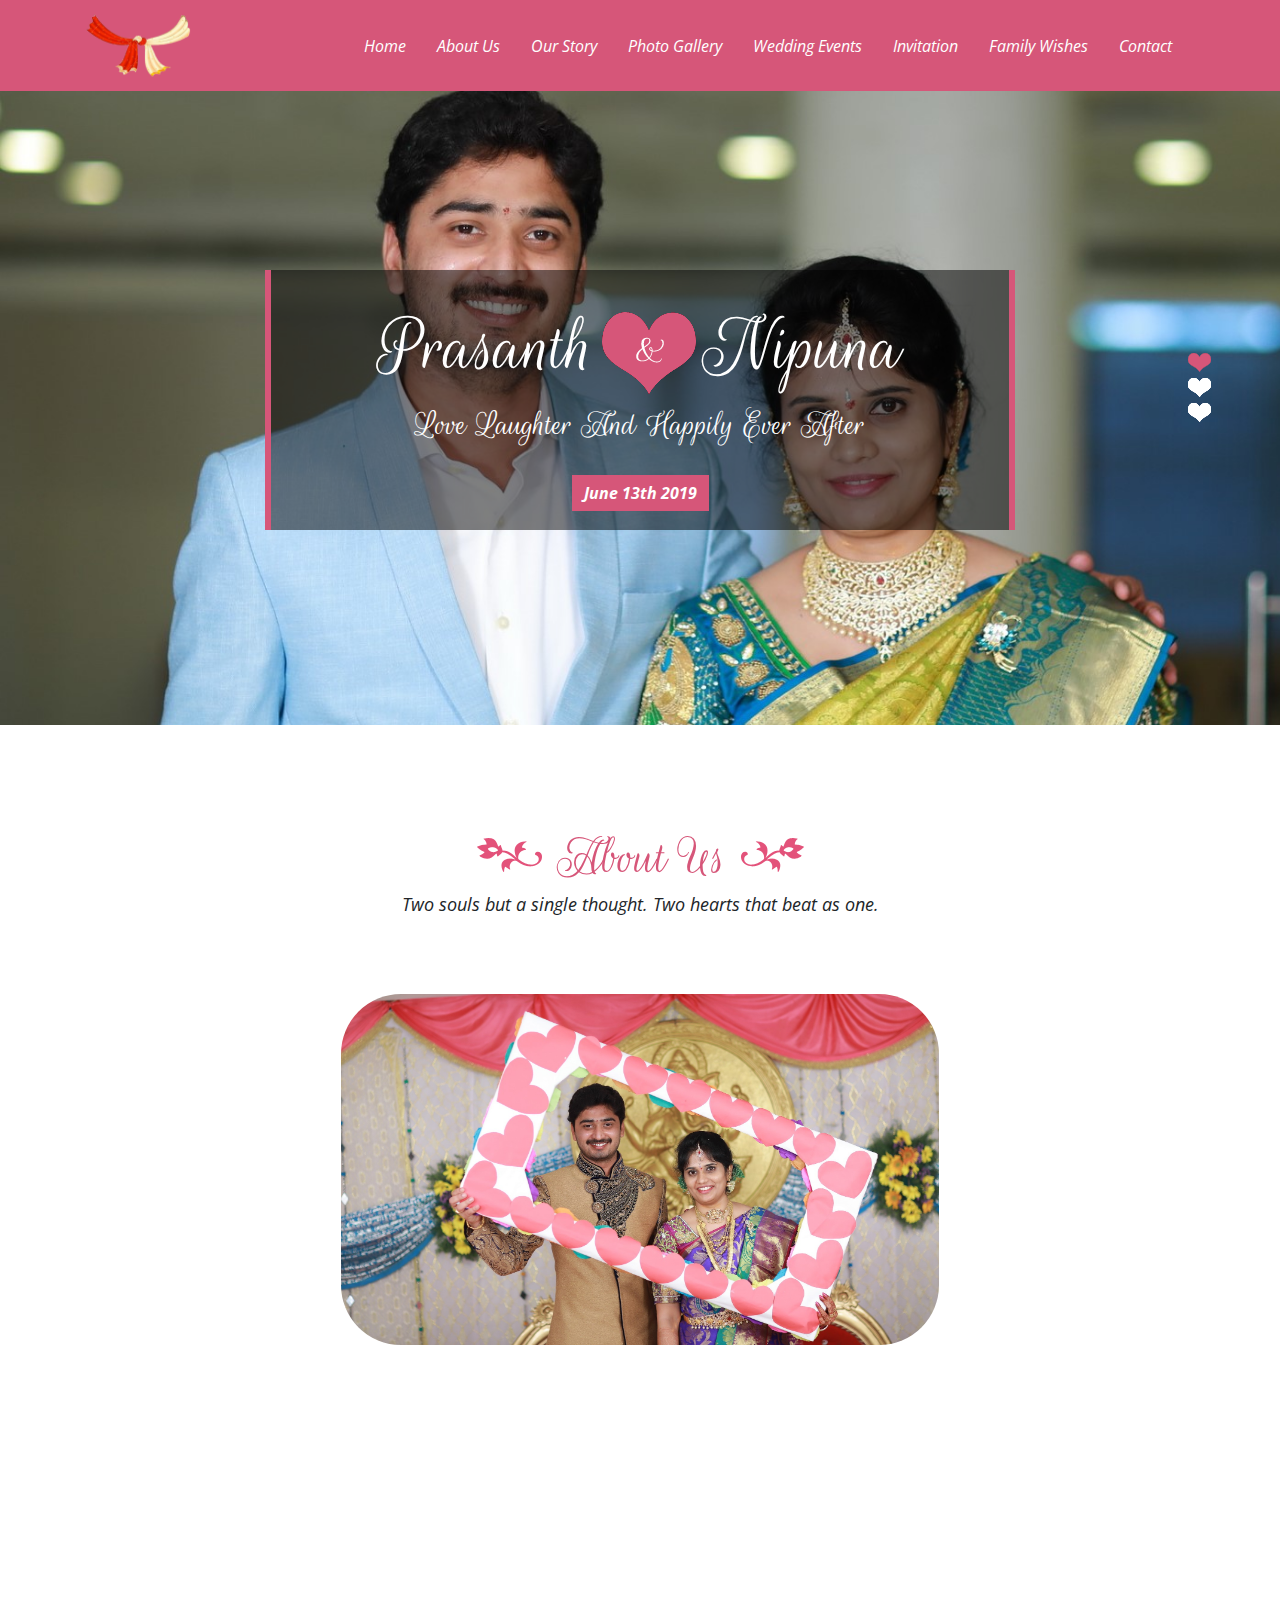
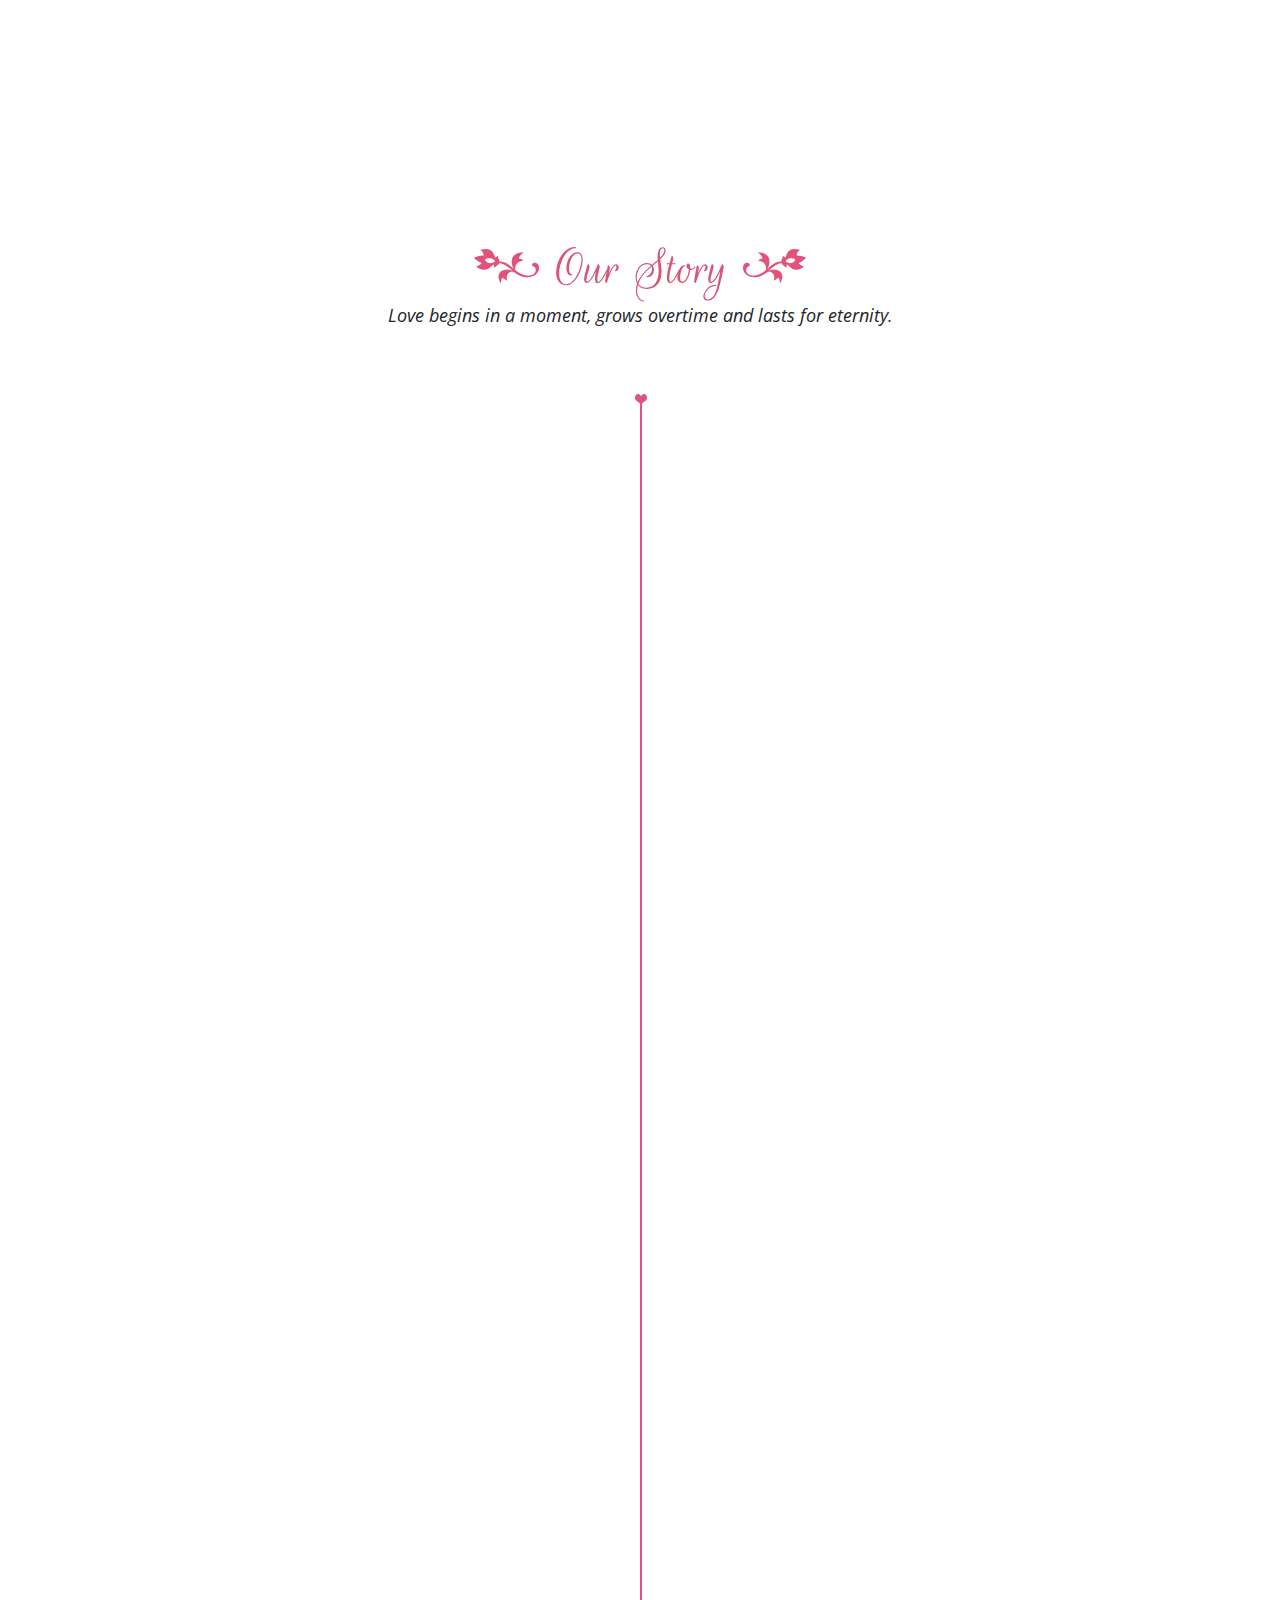
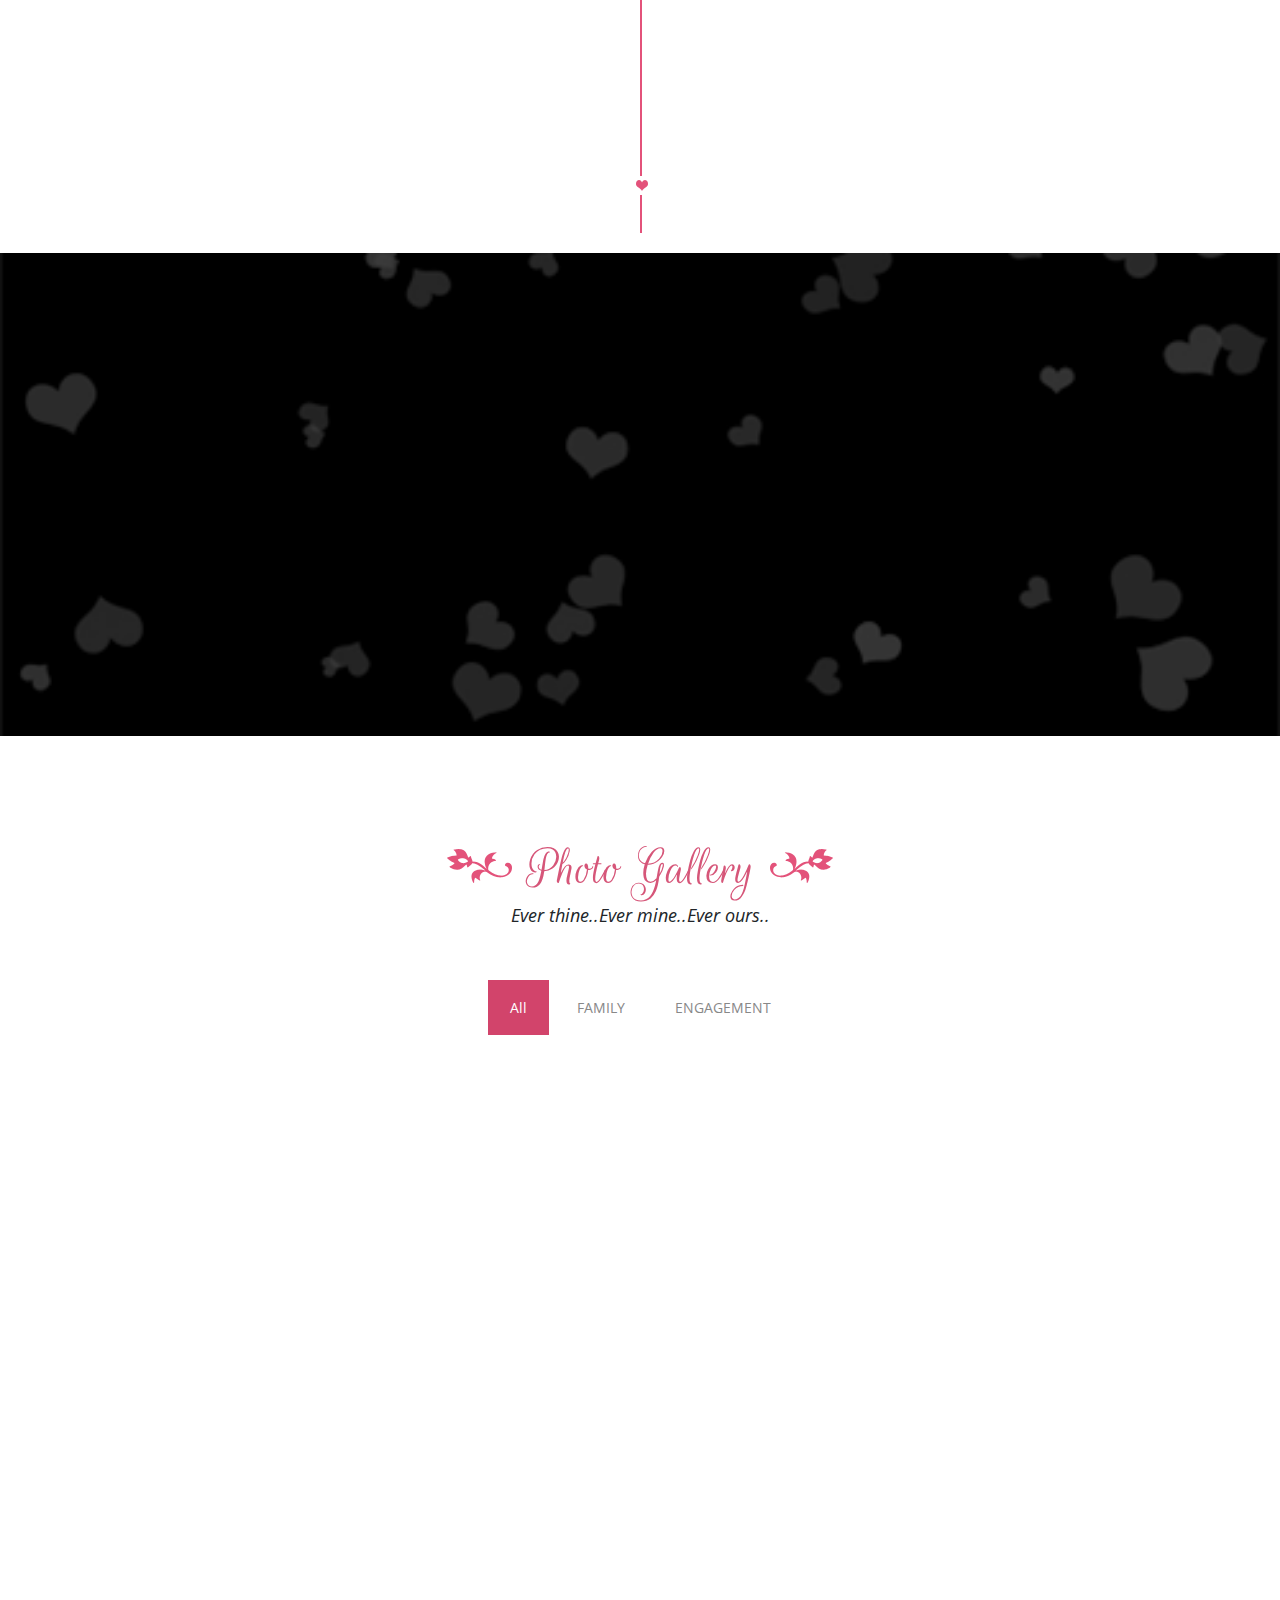
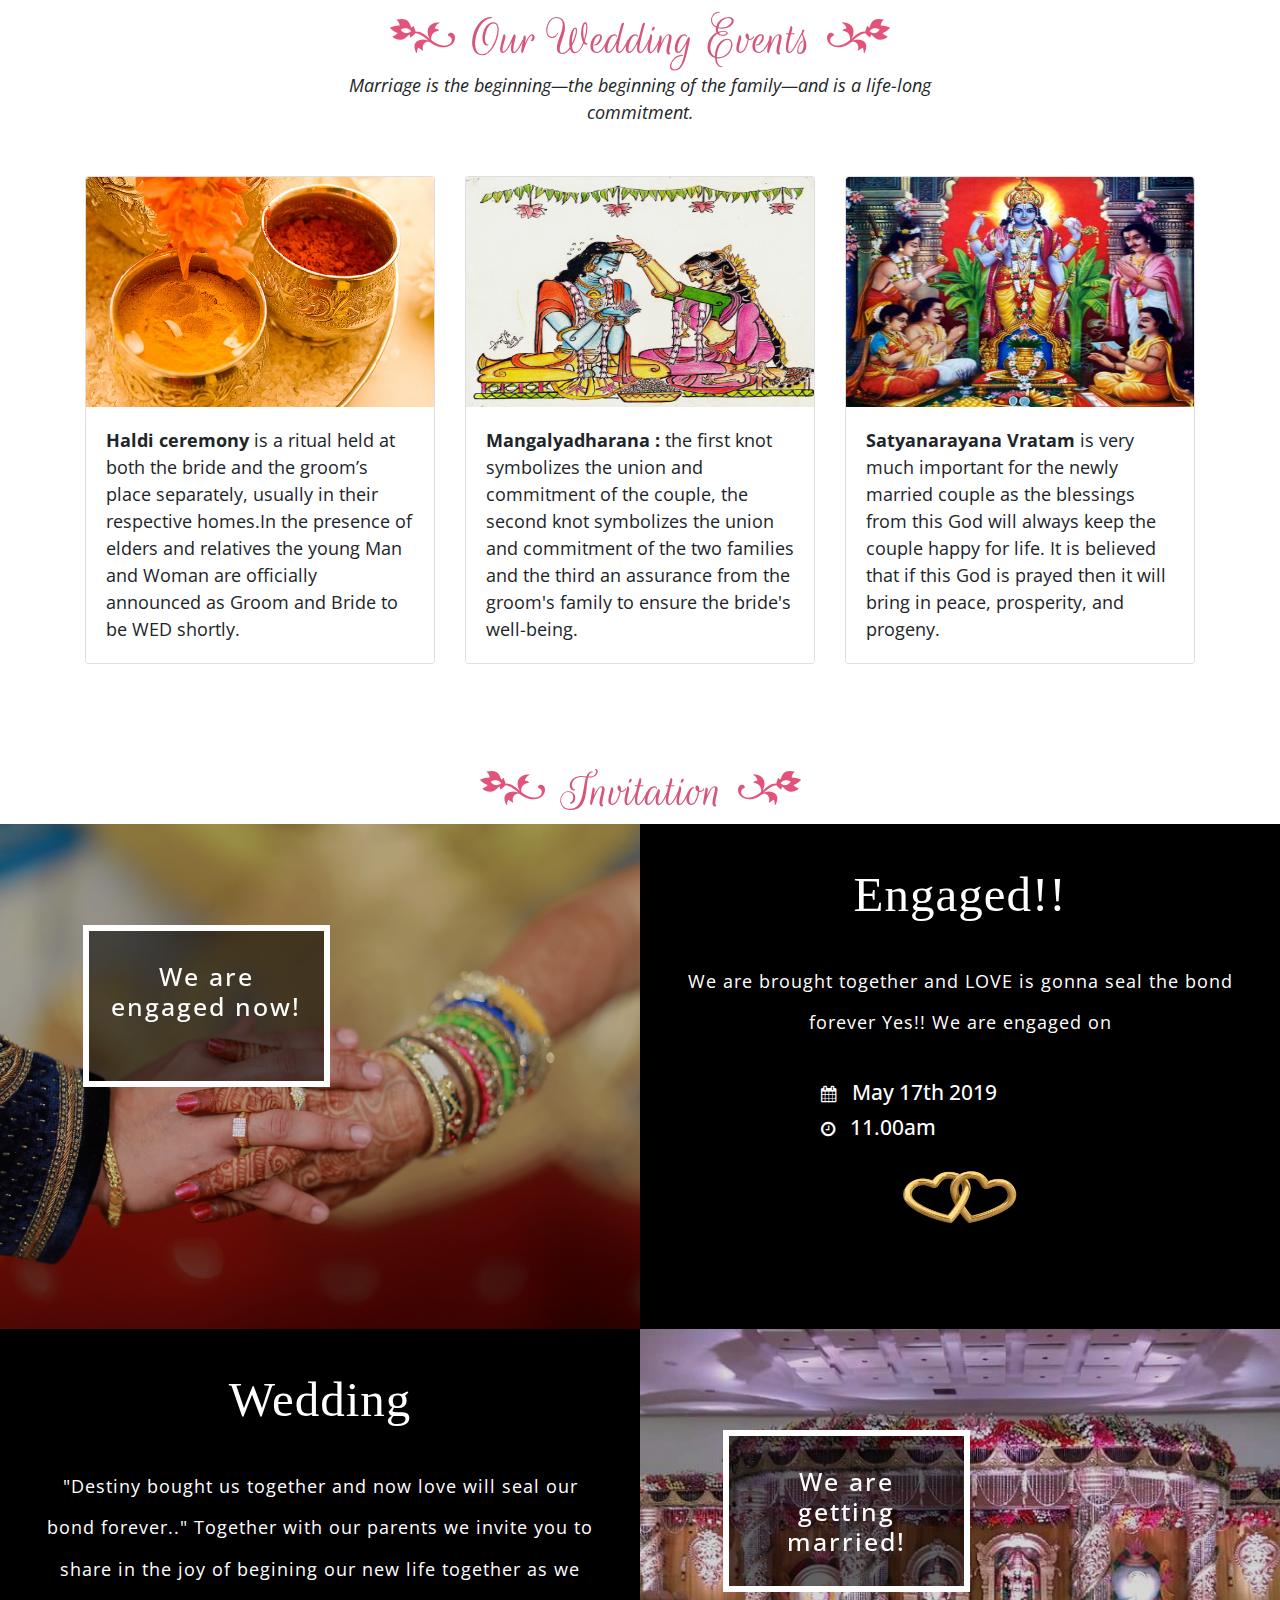
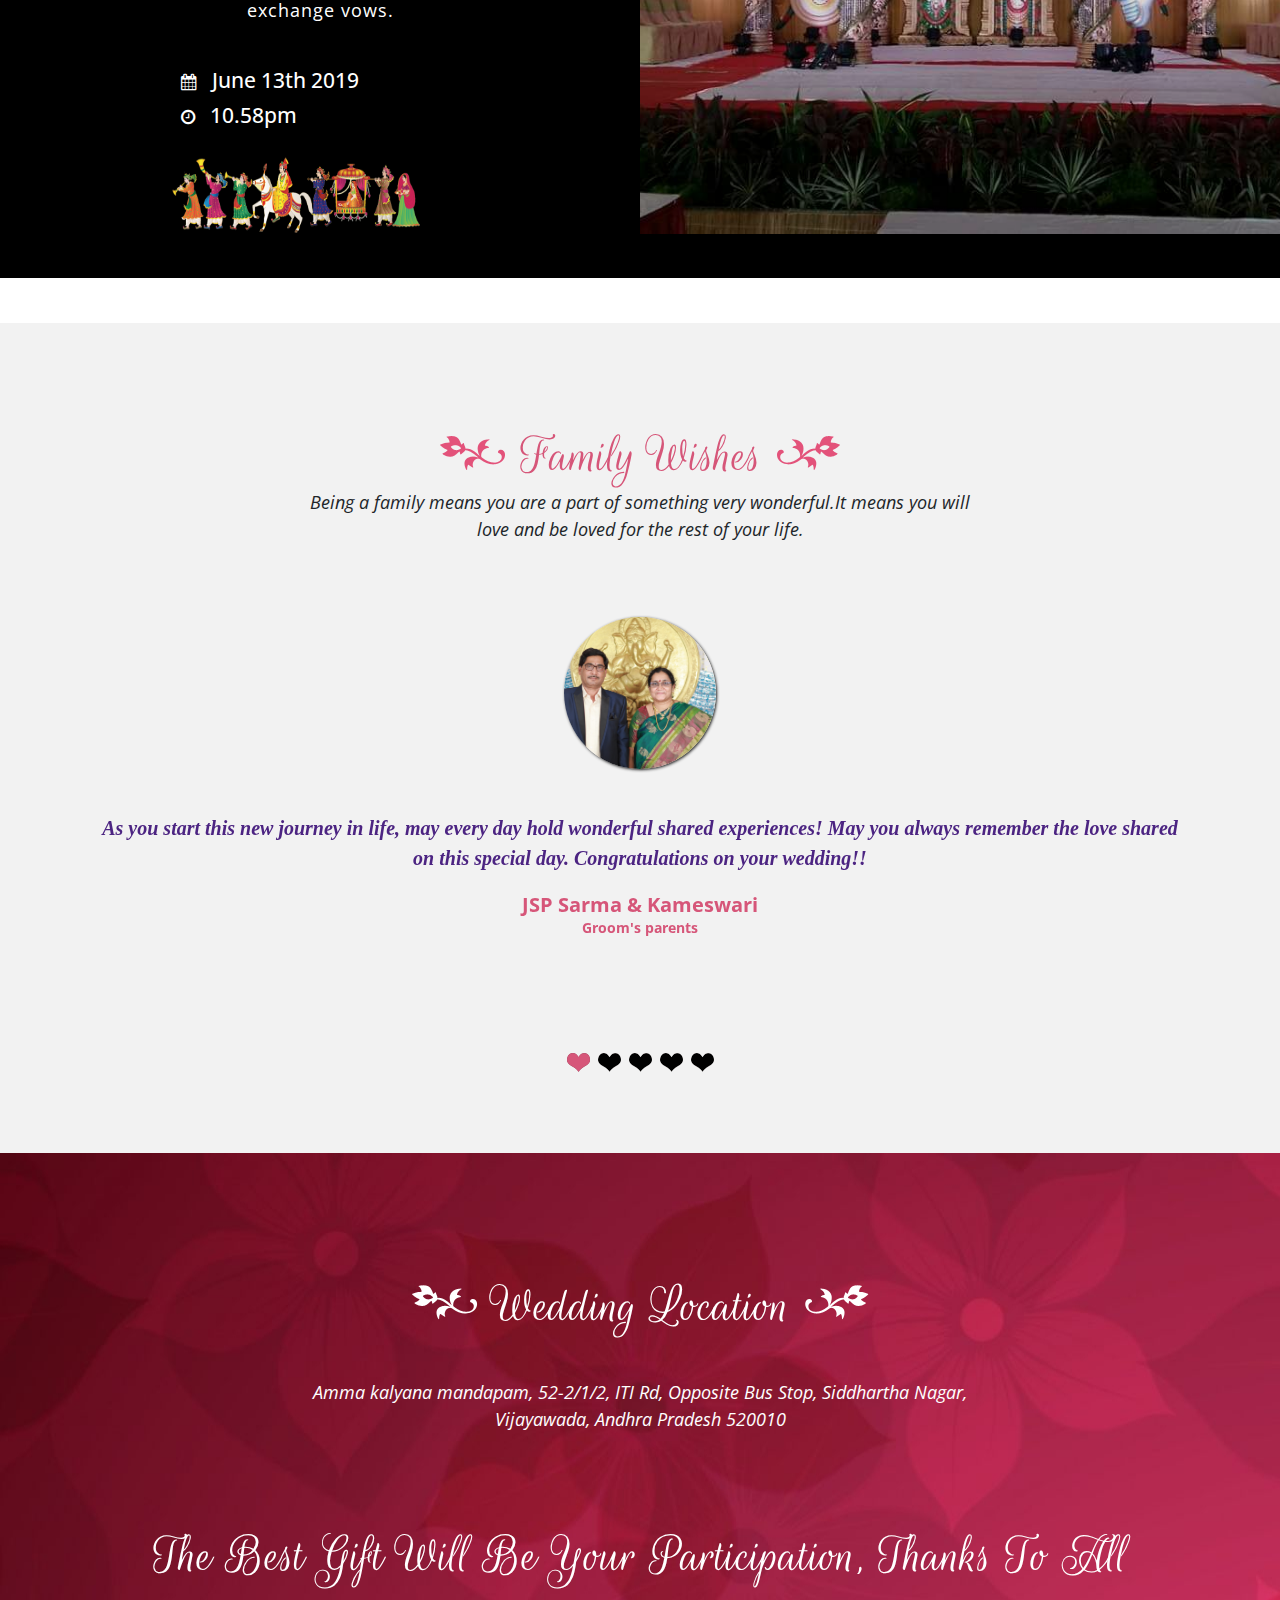
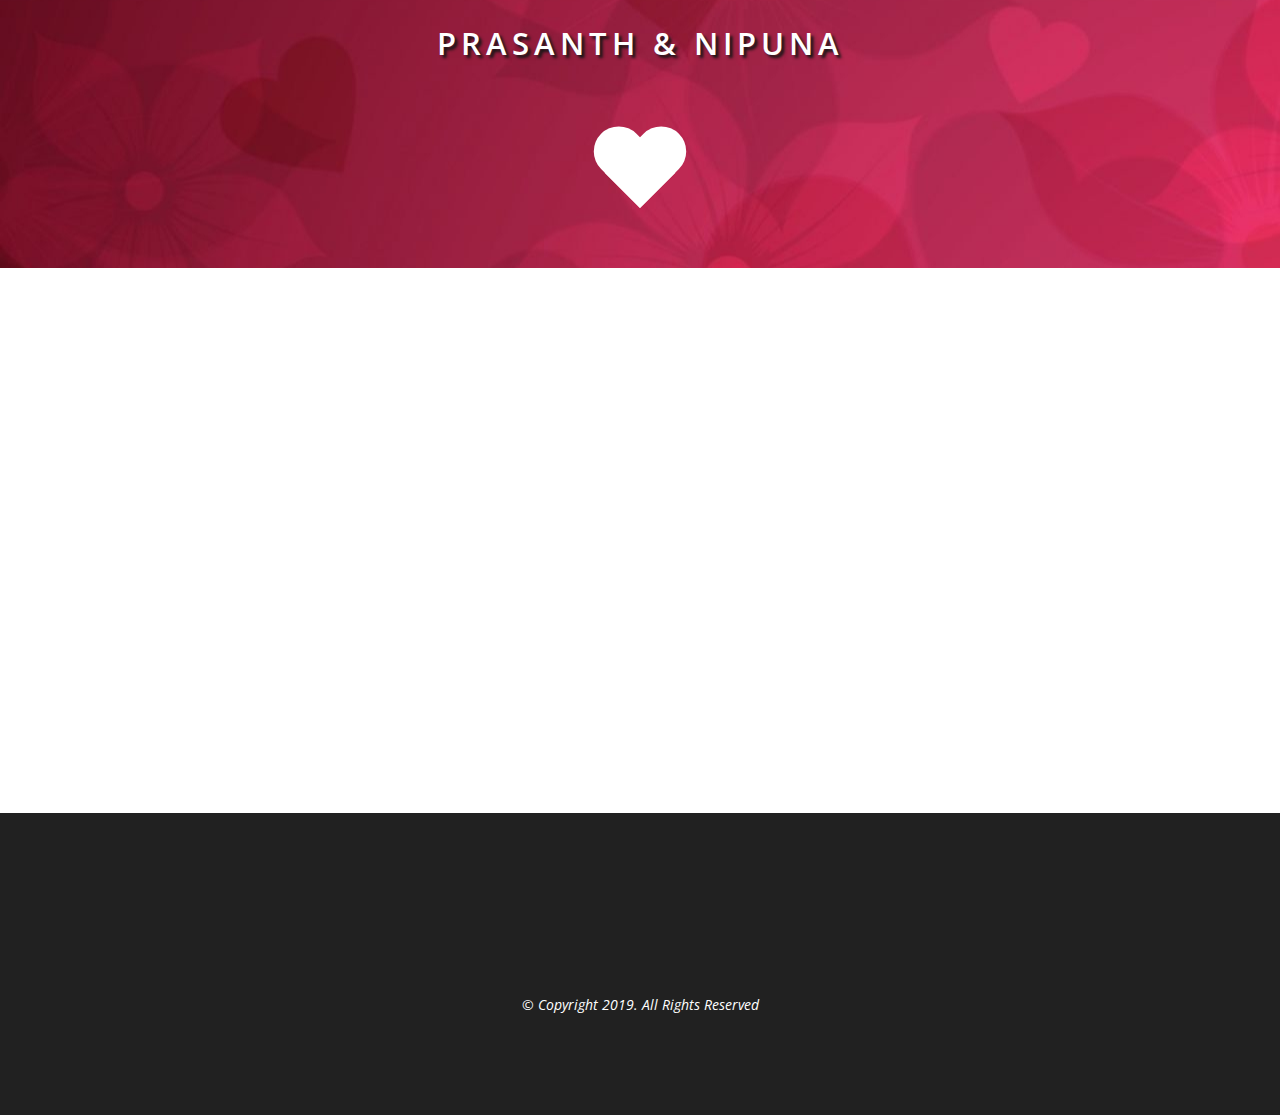
==== commit 65cb537e: "Update index.html" ====
--- a/index.html
+++ b/index.html
@@ -5,7 +5,8 @@
 <head>
     <!-- Meta -->
     <meta charset="utf-8">
-    <meta name="viewport" content="width=device-width, initial-scale=1.0">     
+    <meta name="viewport" content="width=device-width, initial-scale=1.0">
+    <!-- <meta name="description" content="HTML, CSS, JS, Template">  -->
     <title>Prasanth Nipuna</title>
 
     <link href="assets/css/snow.css" rel="stylesheet" type="text/css" media="all" /><!-- snow stylesheet -->
@@ -617,7 +618,7 @@
 
     <!-- Scripts -->
     <script src="assets/js/jquery.min.js"></script>
-    <script src="assets/js/fallinghearts.js"></script>
+    <script src="assets/js/hearts.js"></script>
     <script src="assets/js/popper.min.js"></script>
     <script src="assets/js/bootstrap.min.js"></script>
     <script src="assets/js/wow.min.js"></script>
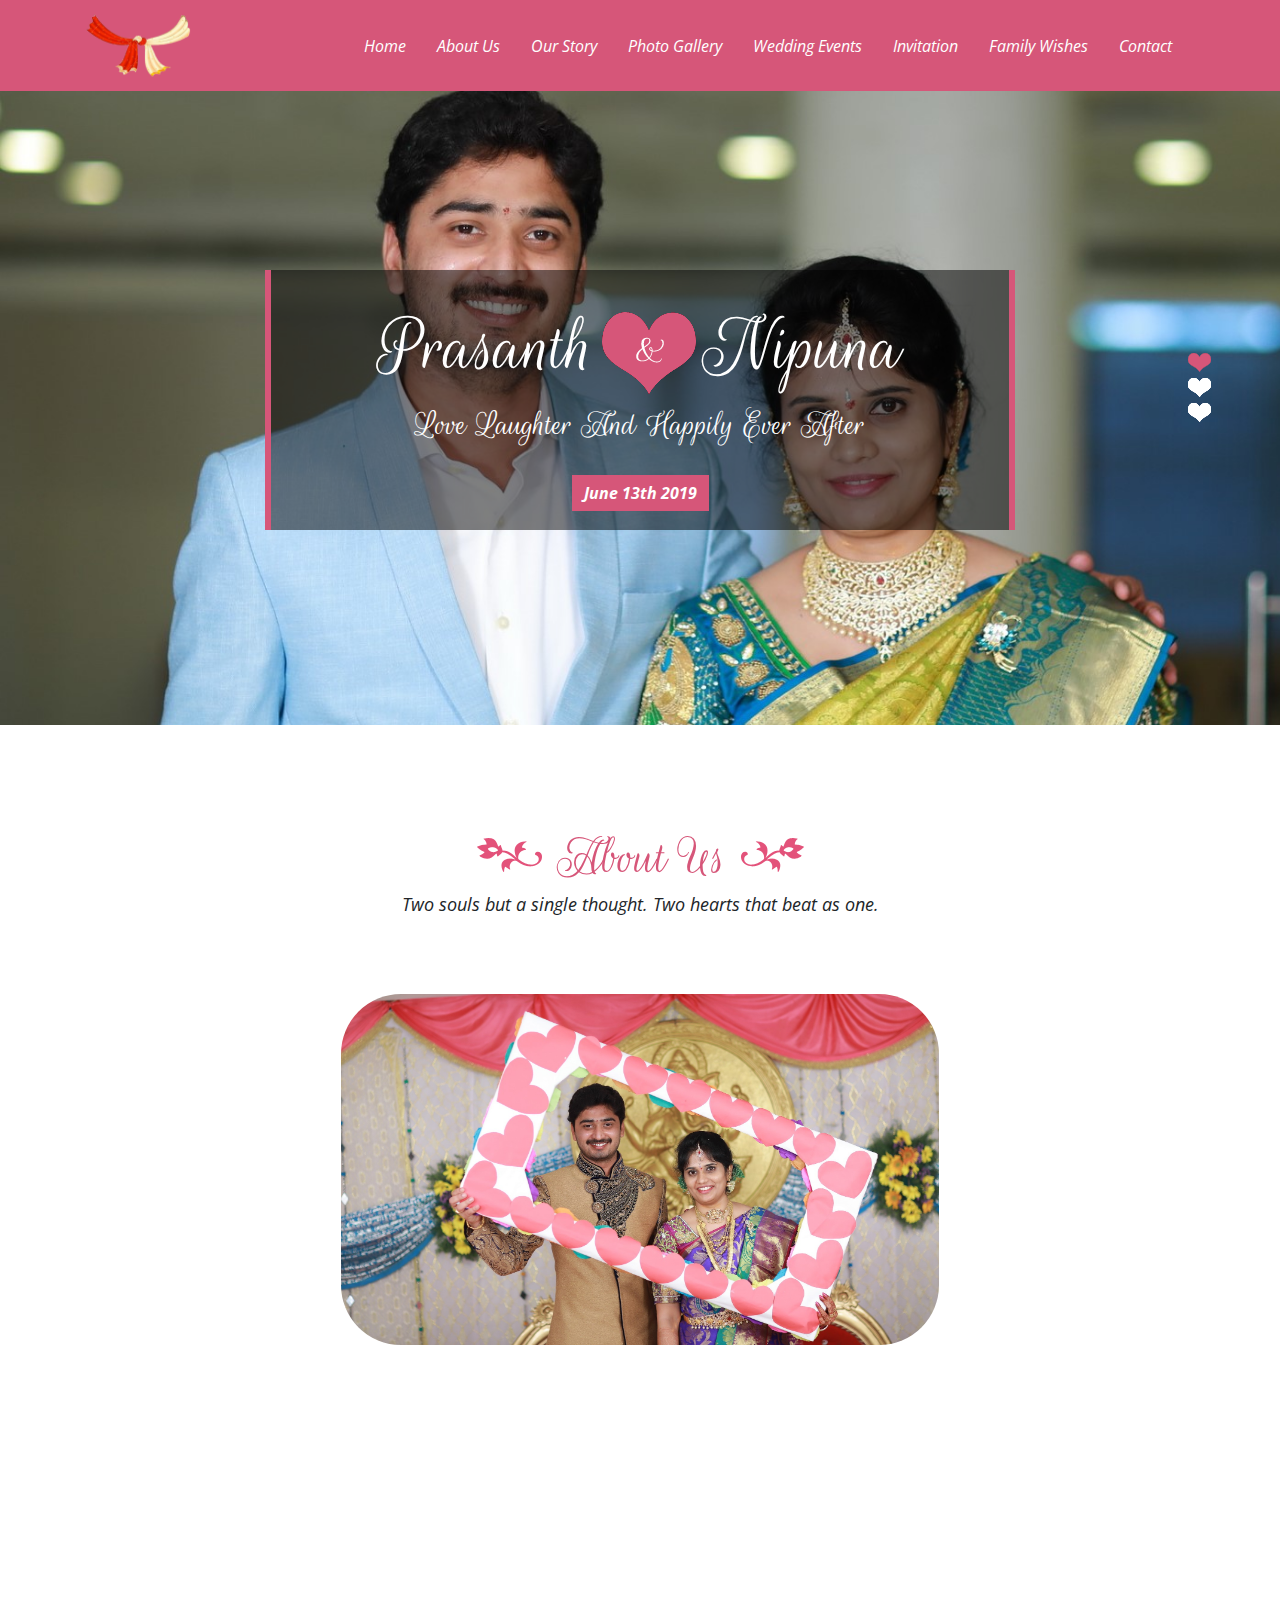
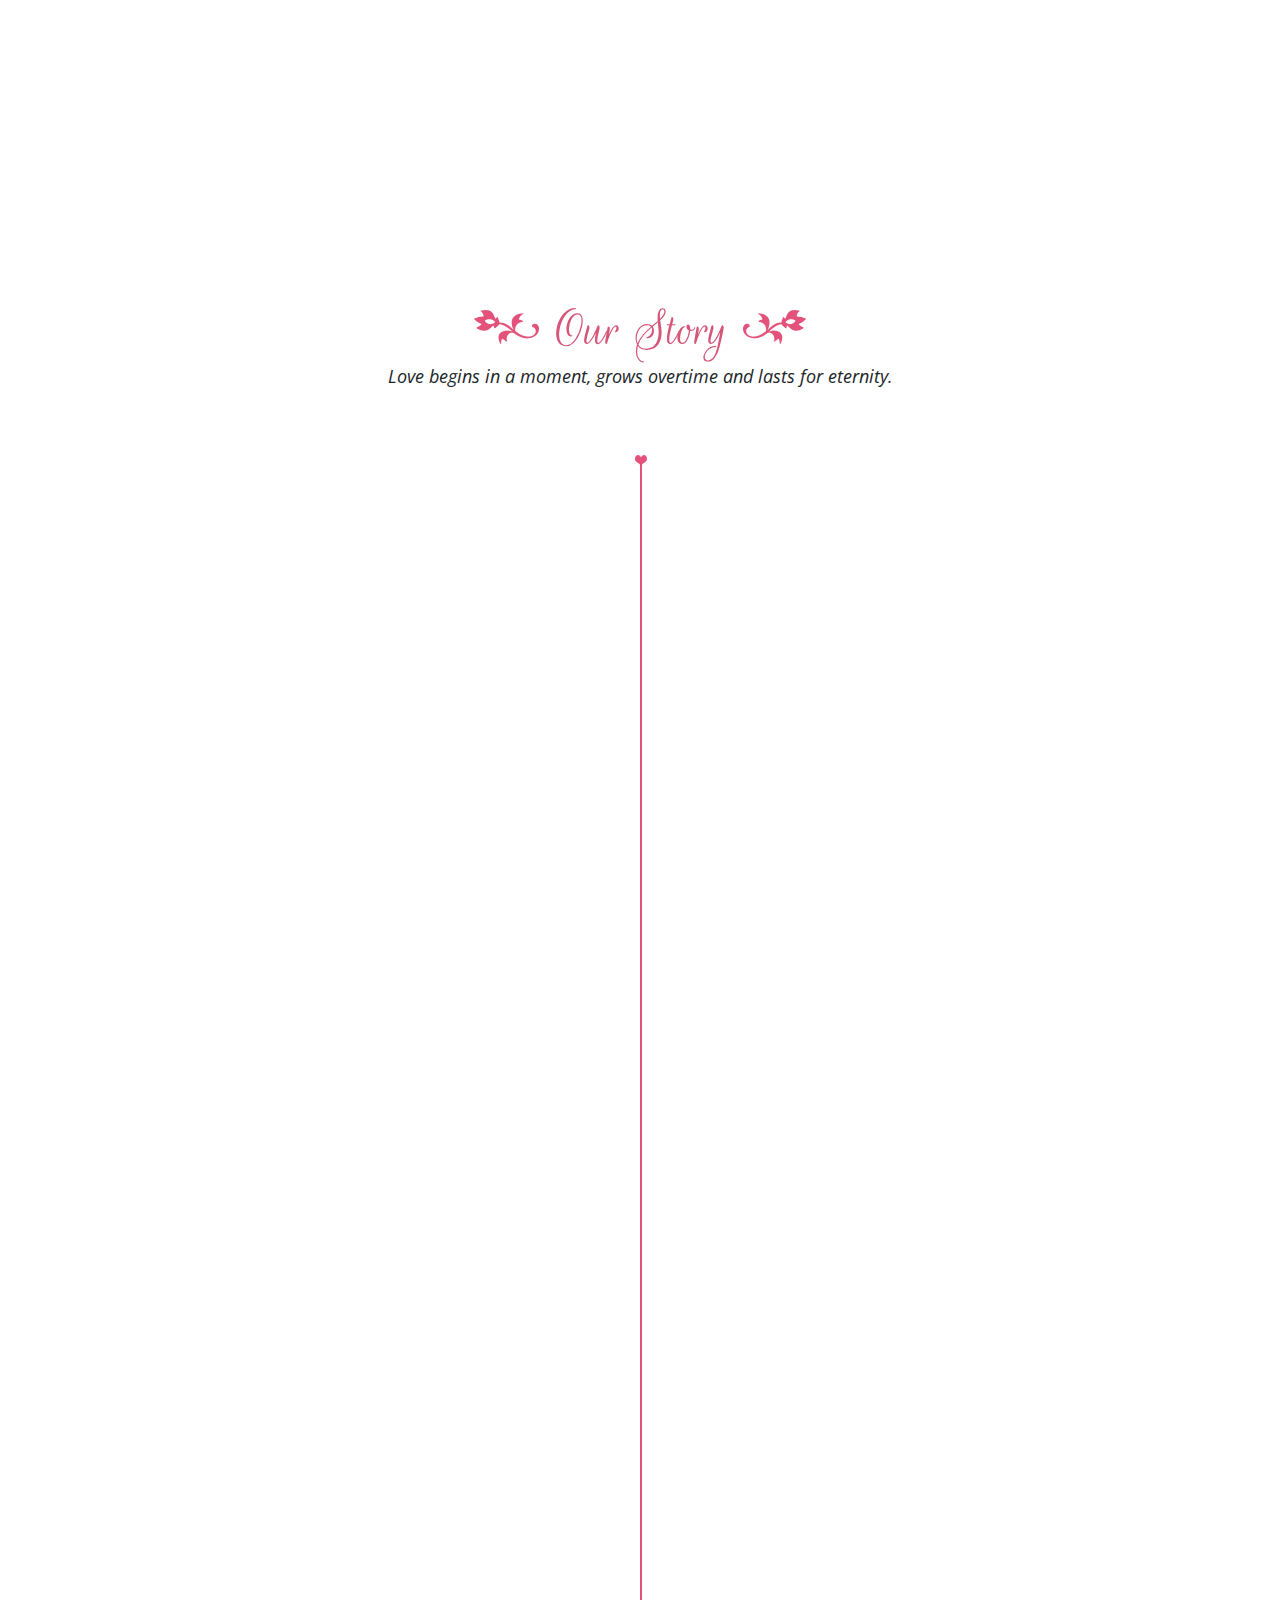
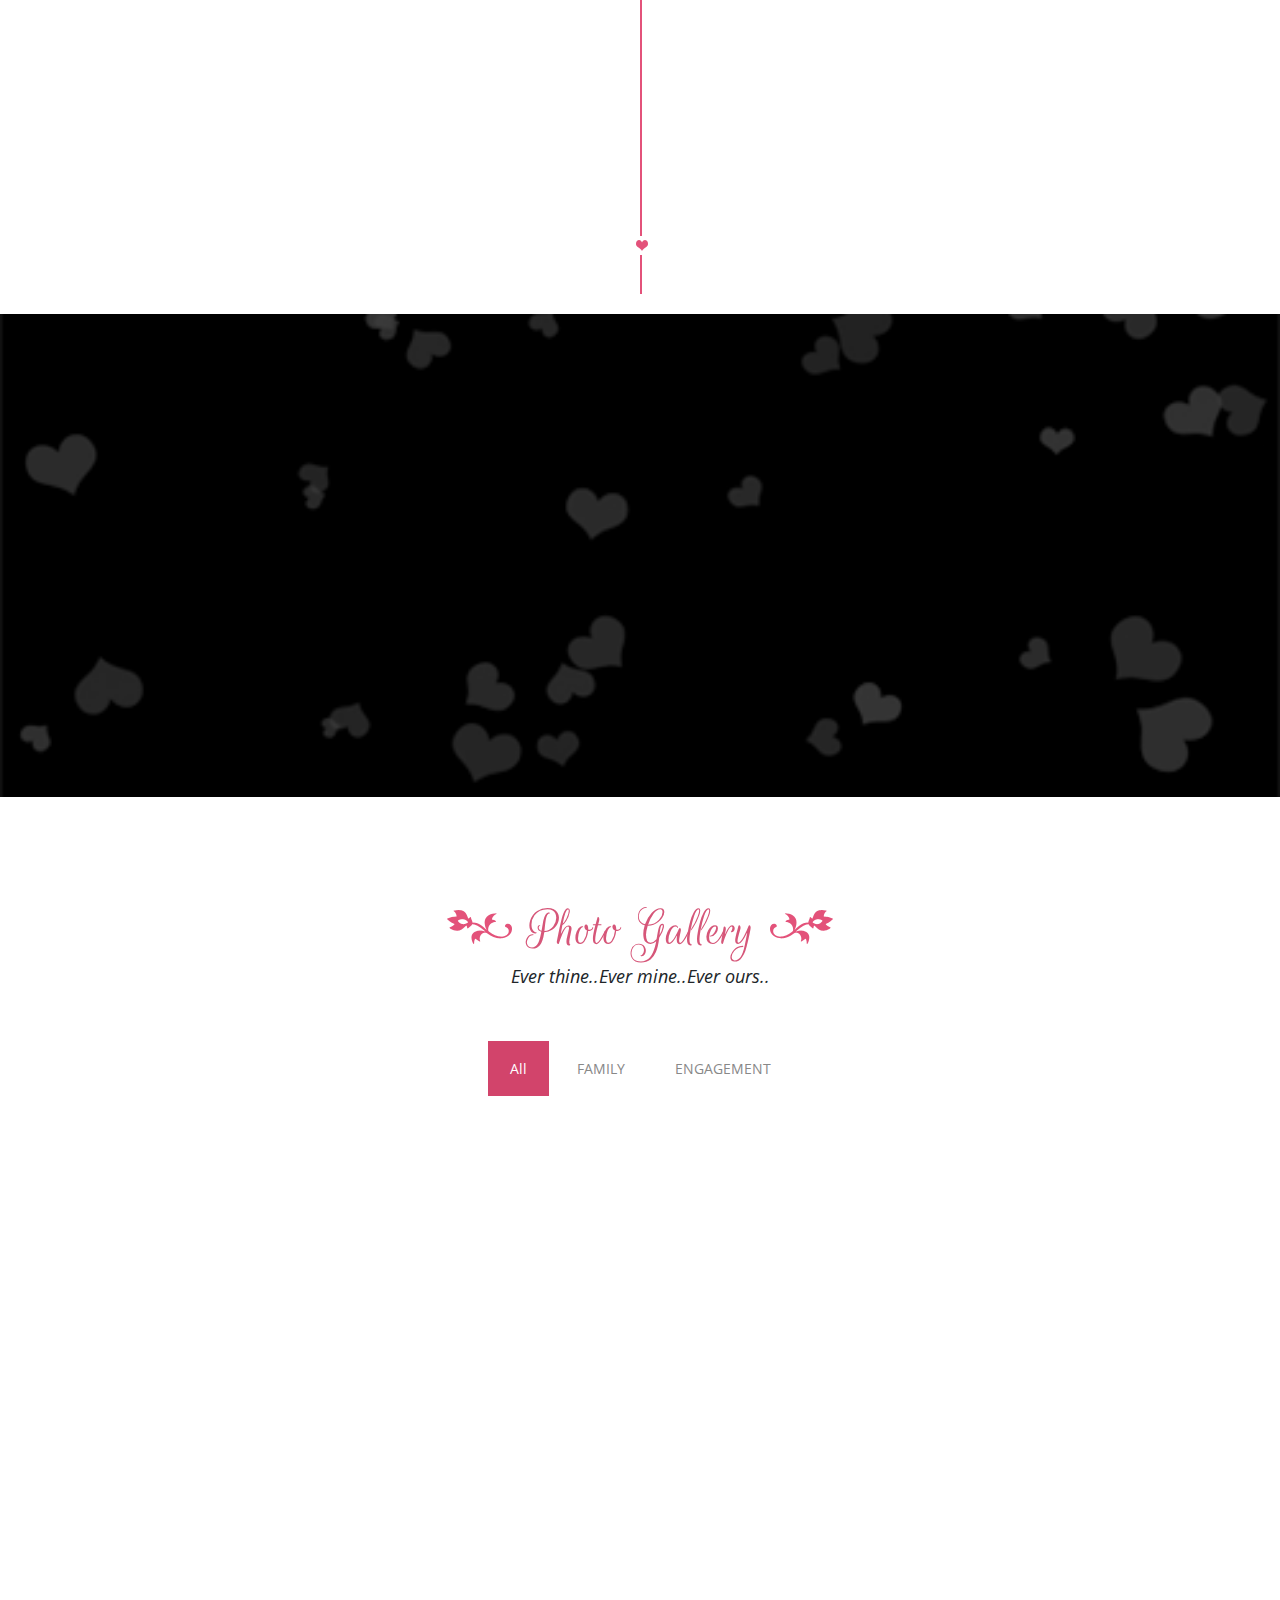
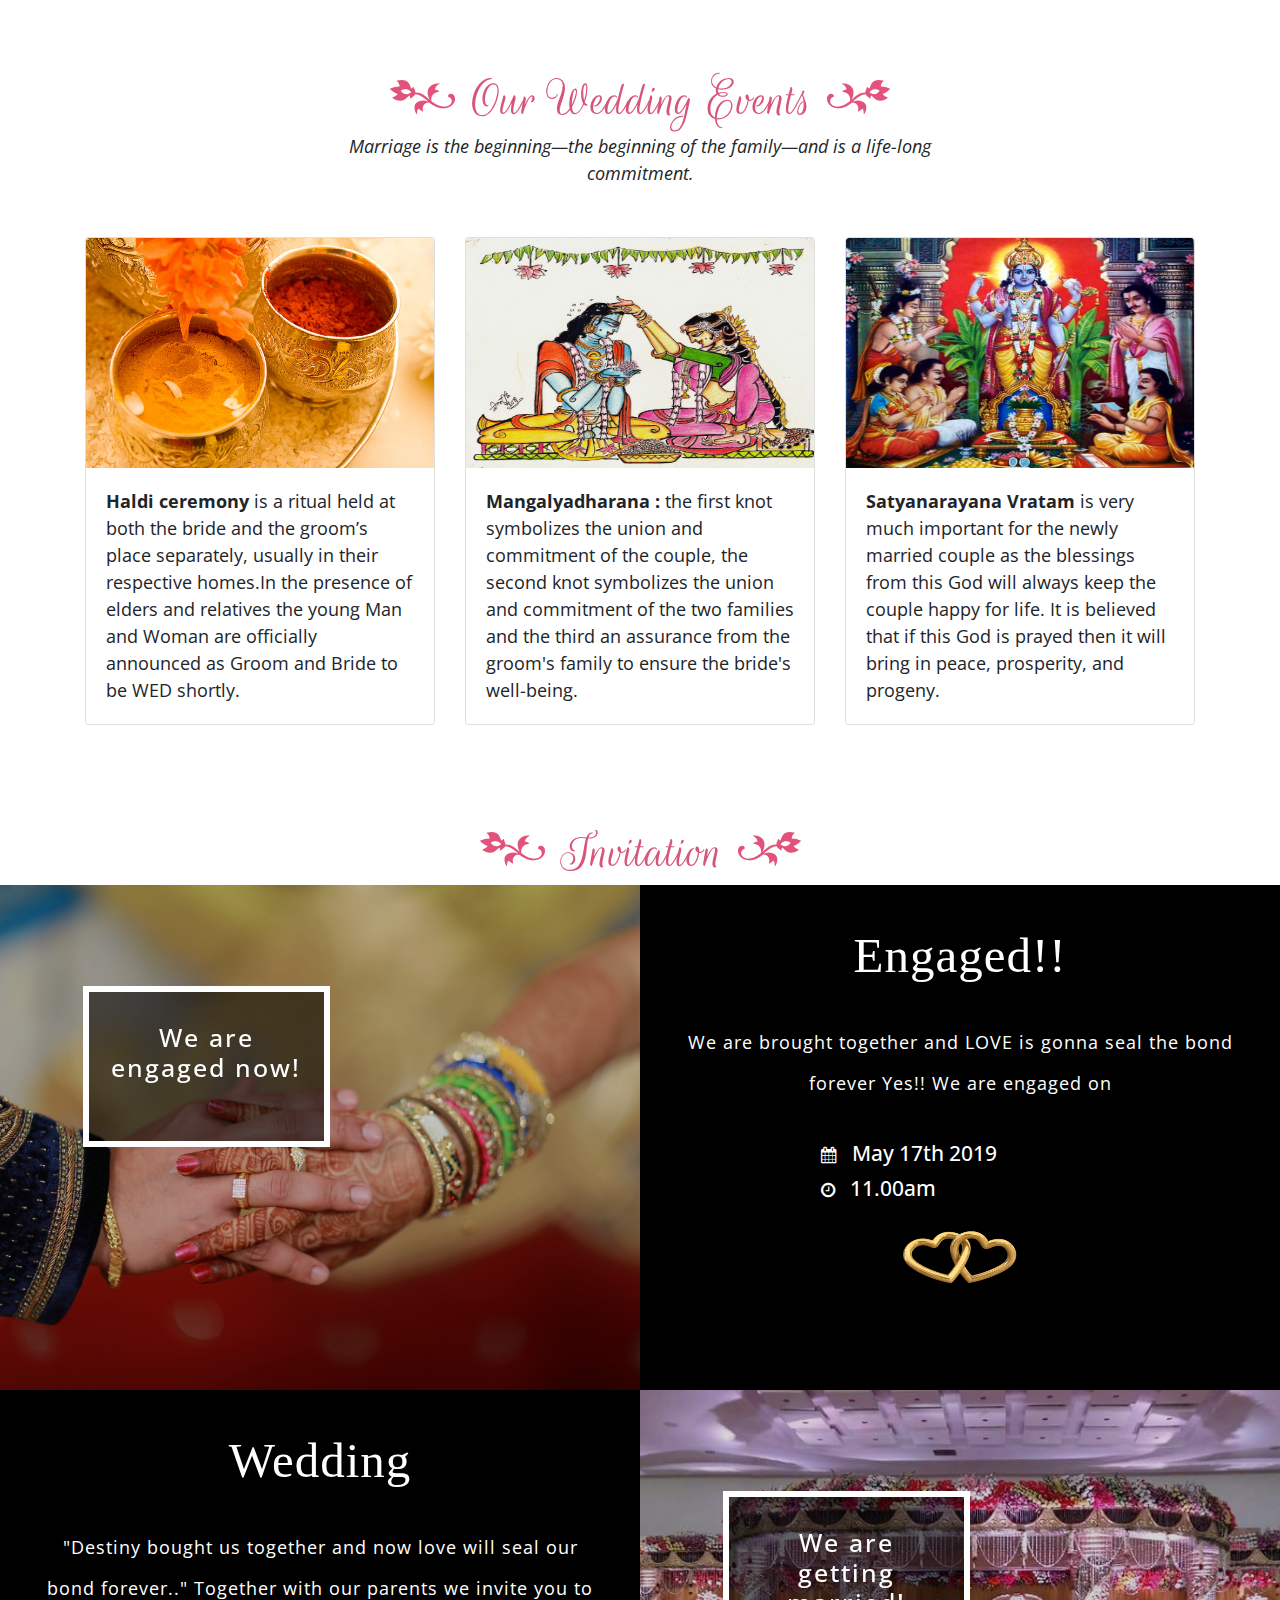
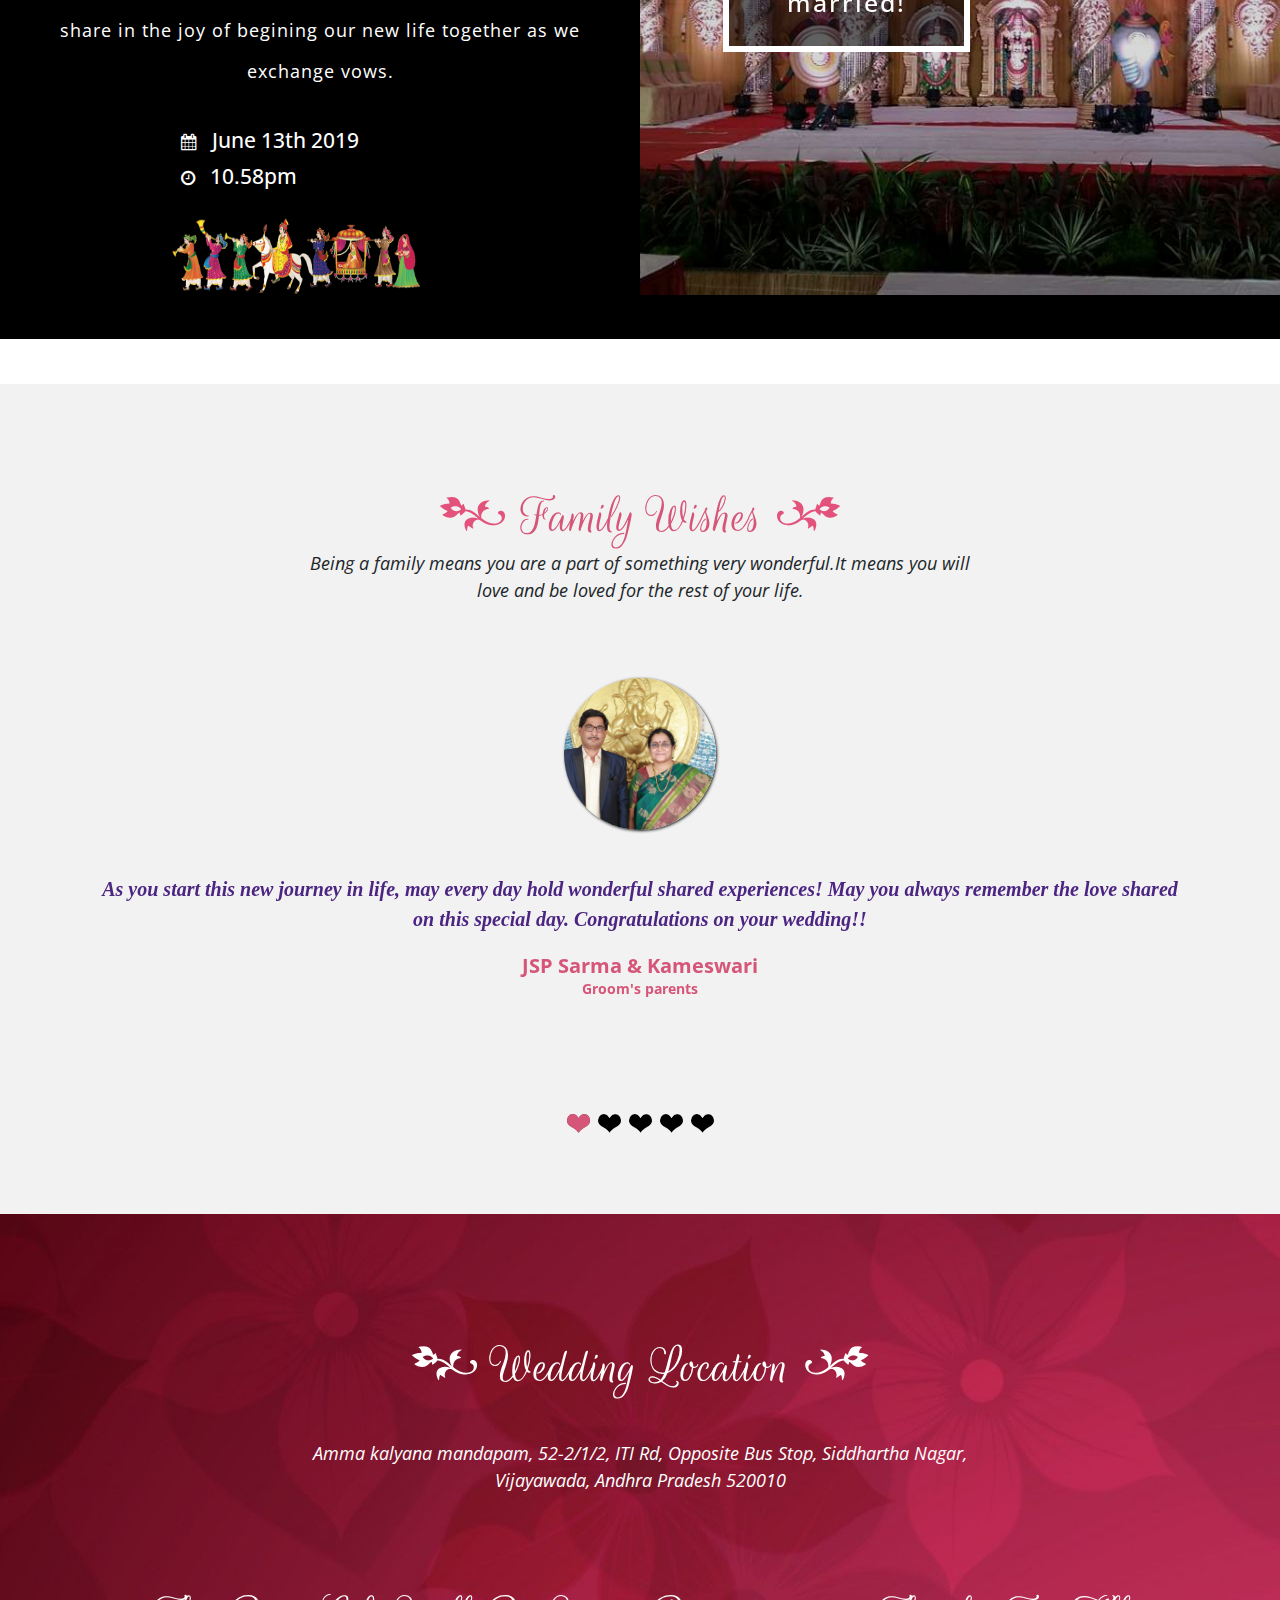
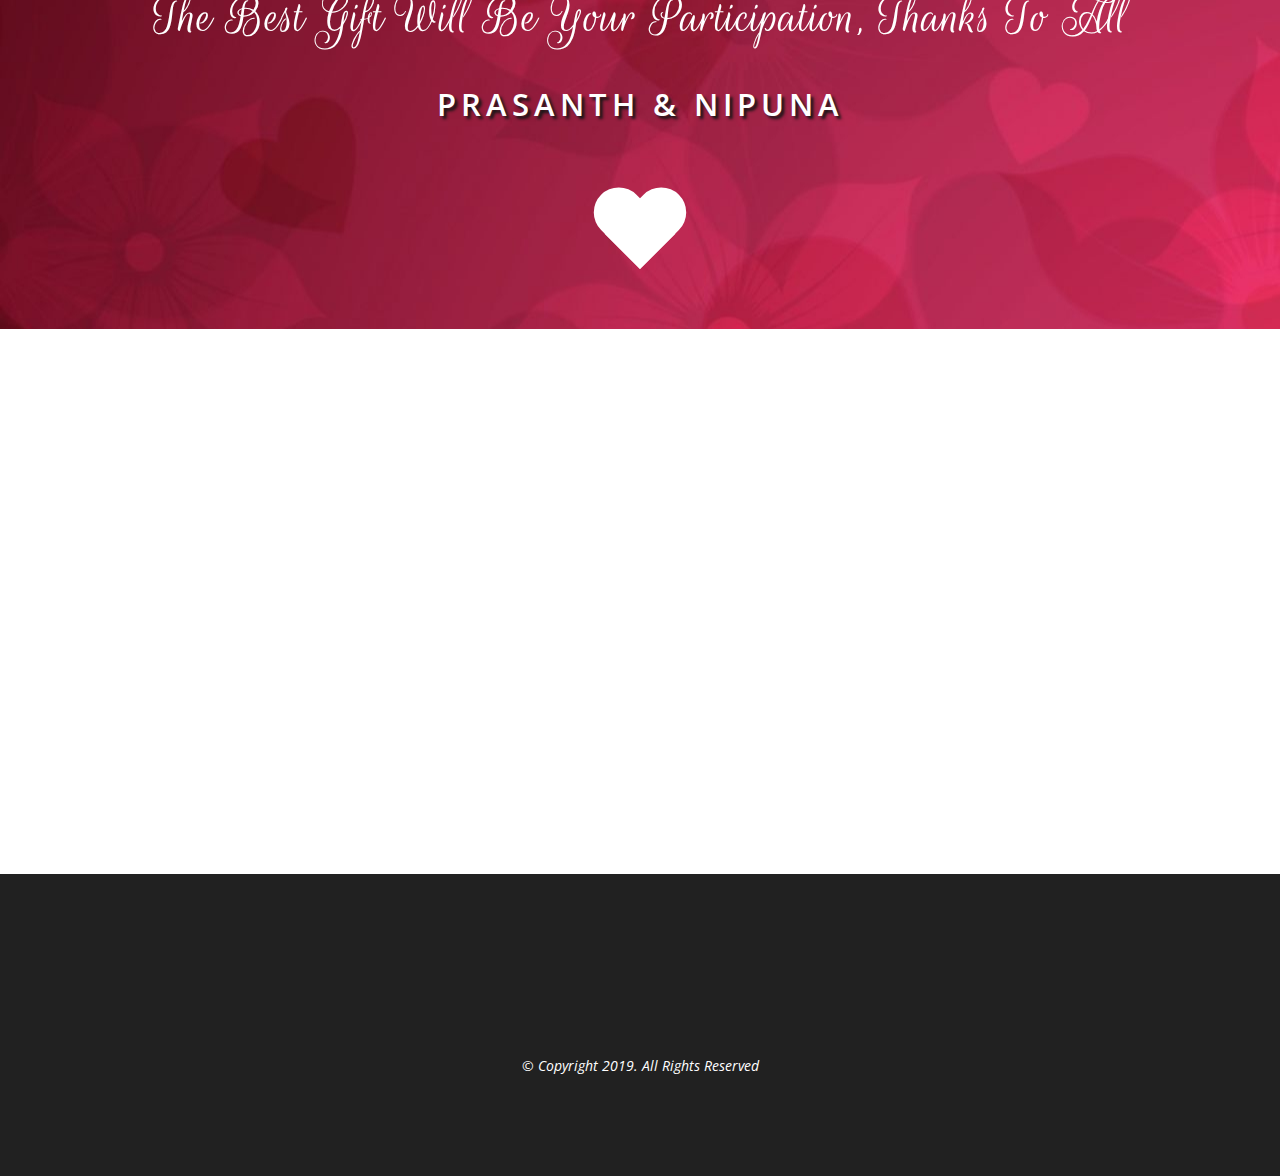
==== commit 635f1447: "Update index.html" ====
--- a/index.html
+++ b/index.html
@@ -150,11 +150,12 @@
                     <div class="row">
                         <div class="col-12 col-md-6 groom wow slideInLeft">
                             <h3 class="groom-name">Prasanth</h3>
-                            <p class="description">One day you meet someone for some inexplicable reason. You feel more connected to this stranger than anyone else. The fact is HEART connects.</p>           
+                            <p class="description">One day you meet someone for some inexplicable reason. You feel more connected to this stranger than anyone else. The fact is HEART connects.Her cute voice and innocent words made me to fall in love before meeting her...The day i met her..Her adorable face and gorgeous looks locked me to stay in that love for life time.She is innocent like baby's smile.She is too caring like a friend,I saw love in her eyes, which she promised me for lfetime. That's my Nipuna.</p>        
                         </div>
                         <div class="col-12 col-md-6 bride wow slideInRight">
                             <h3 class="bride-name">Nipuna</h3>
-                            <p class="description">You can talk with someone for years, everyday, and still, it won’t mean as much as what you can have when you sit in front of someone, not saying a word, yet you feel that person with your heart, you feel like you have known the person for forever, connections are made with the heart and i got my special one for lifetime..</p>
+                            <p class="description">I always thought to have a life partner who trust me like a mirror.To be trusted is greater than to be loved.From the very first day of our meeting..I found that trust in his words...Tender in his Deeds... Intimacy in his Exertion.He accepted me as who i am...and never expected any change from me. He became my entire world... Love of life.
+                            He is the guy of my dreams who came into reality...That's my Prasanth</p>
                         </div>
                     </div>
                 </div>
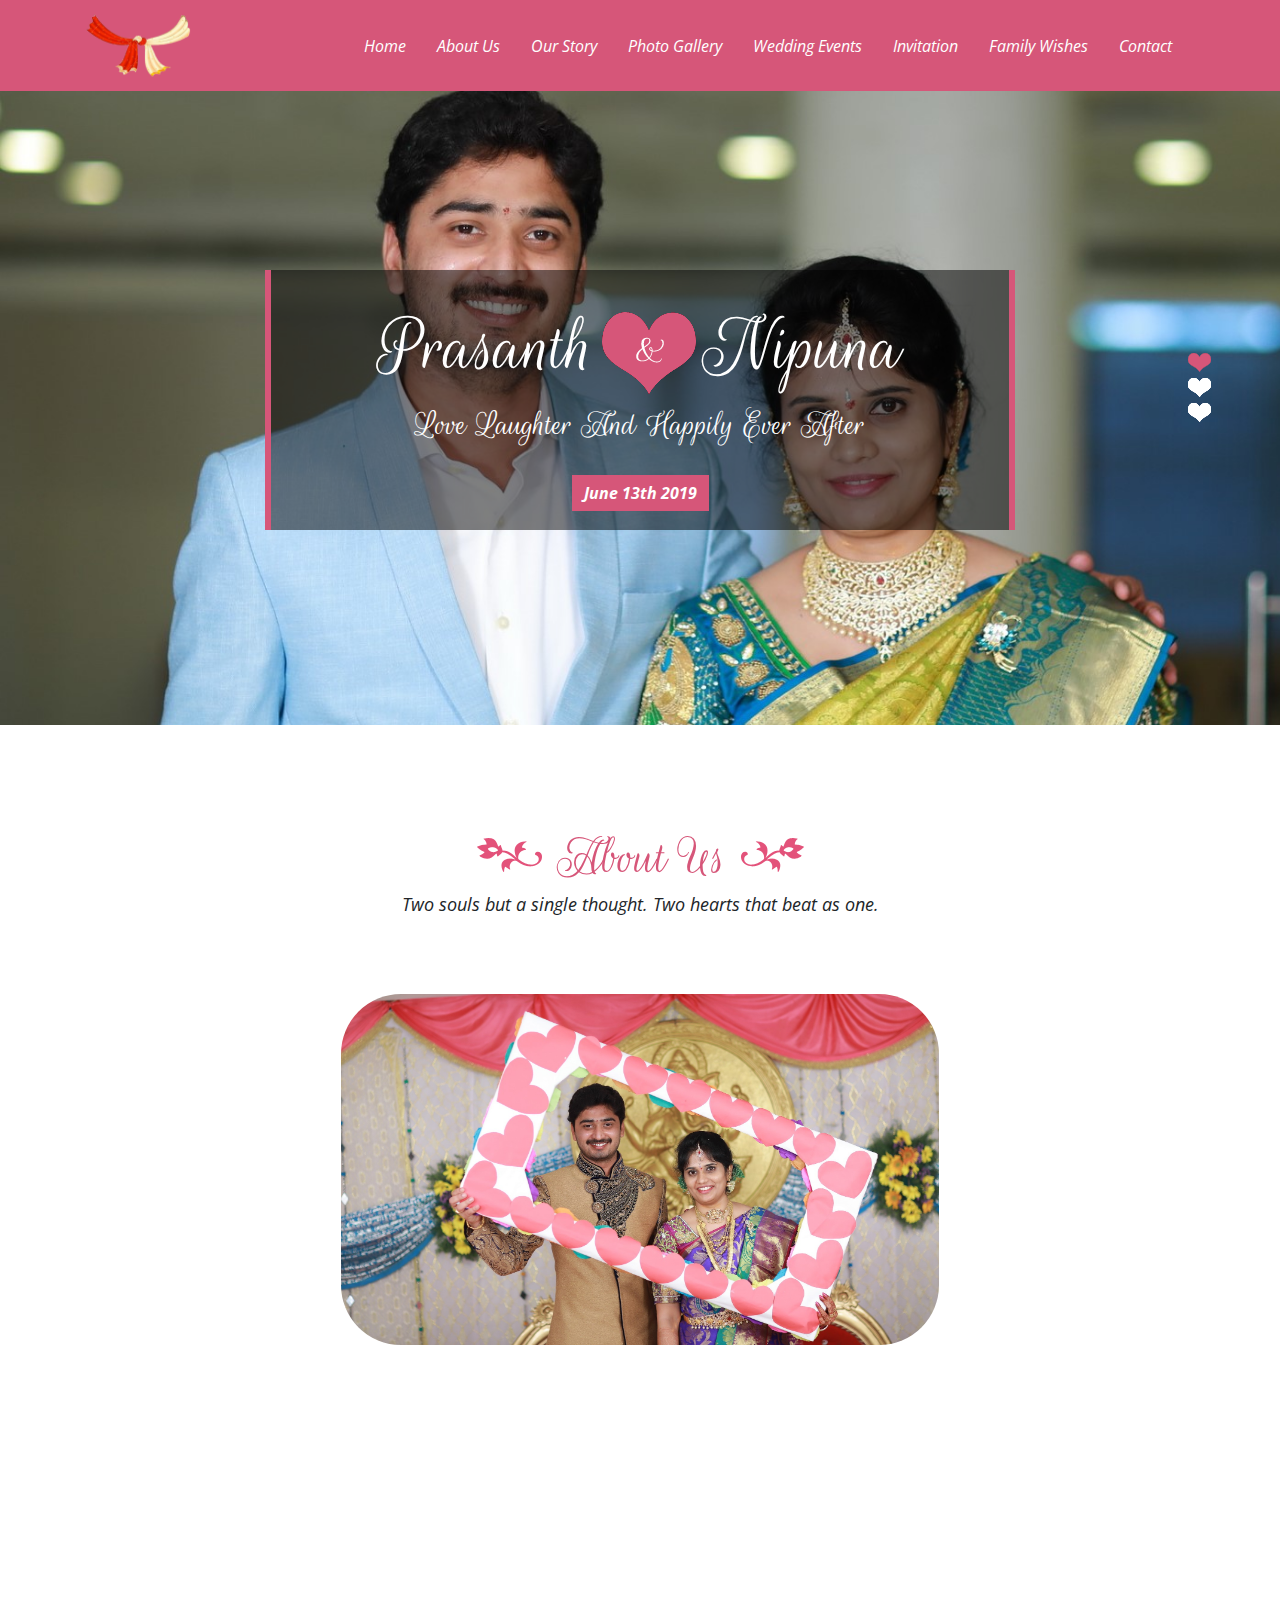
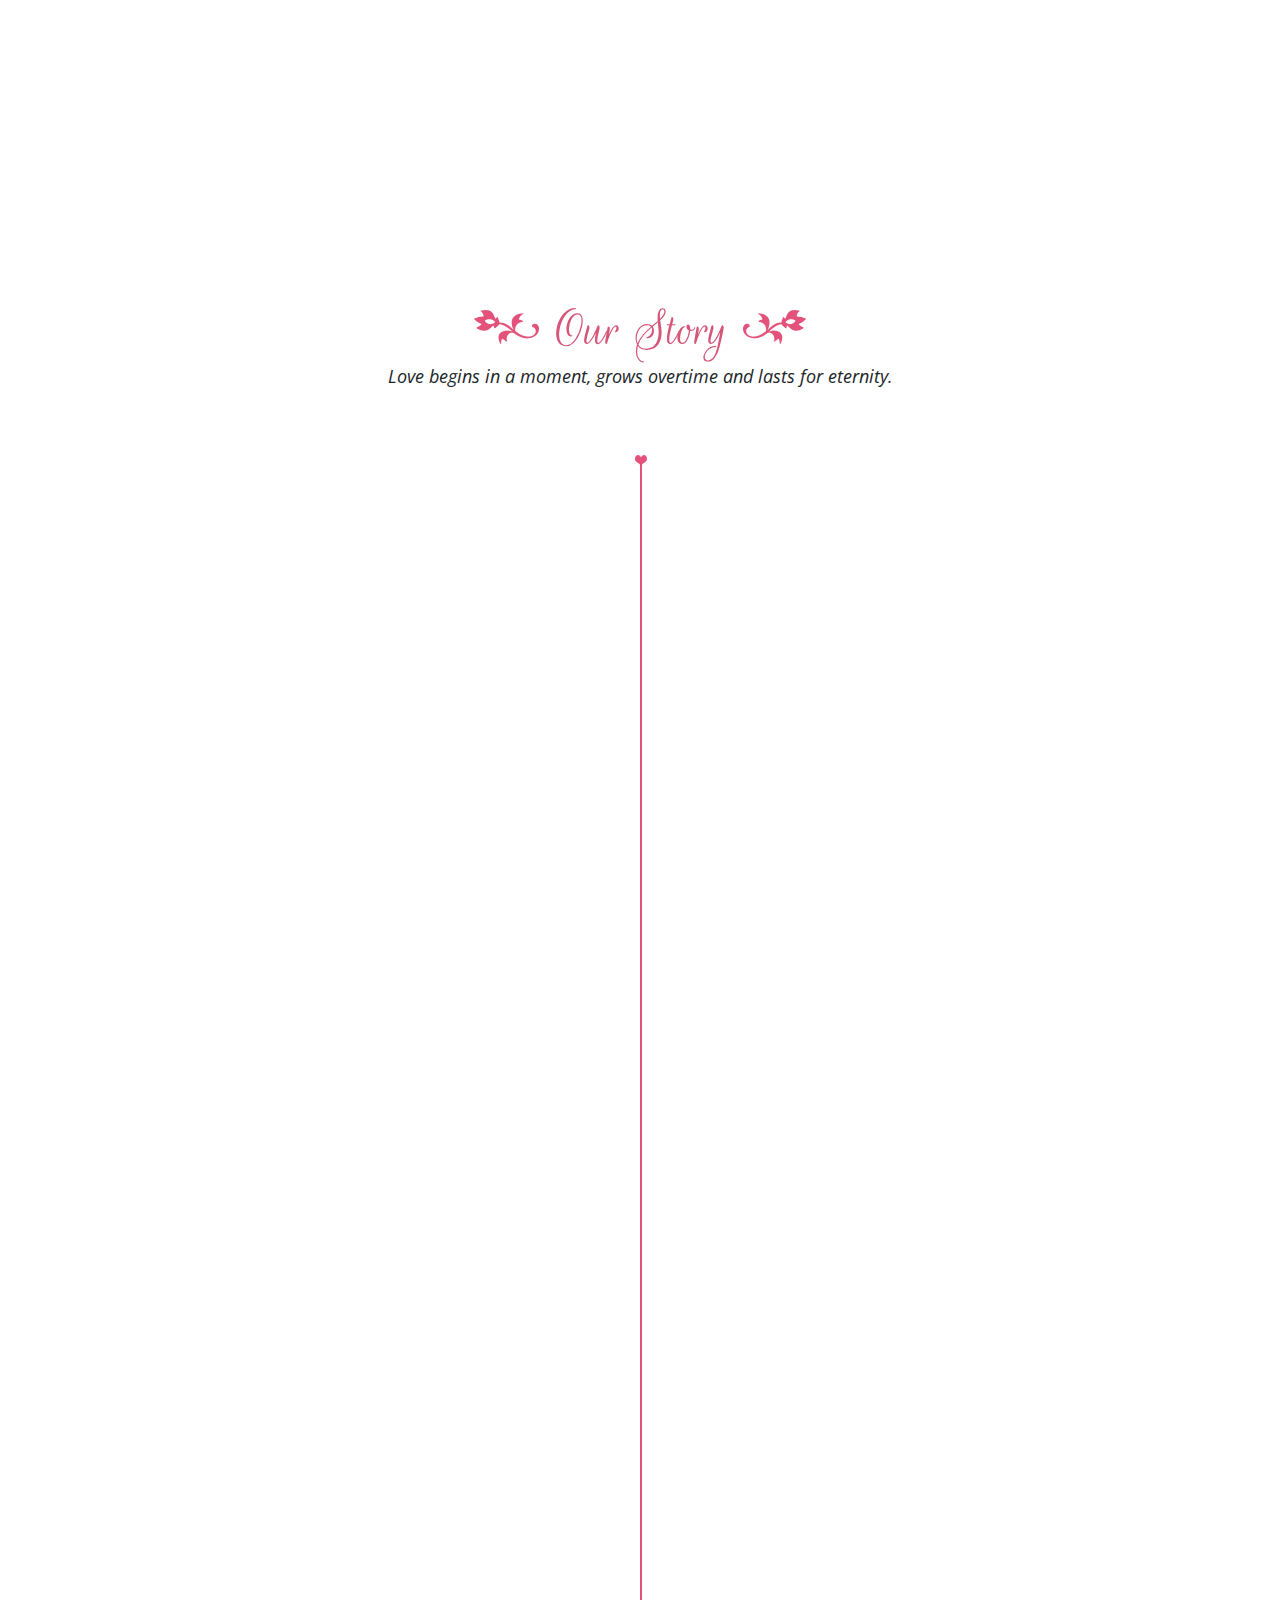
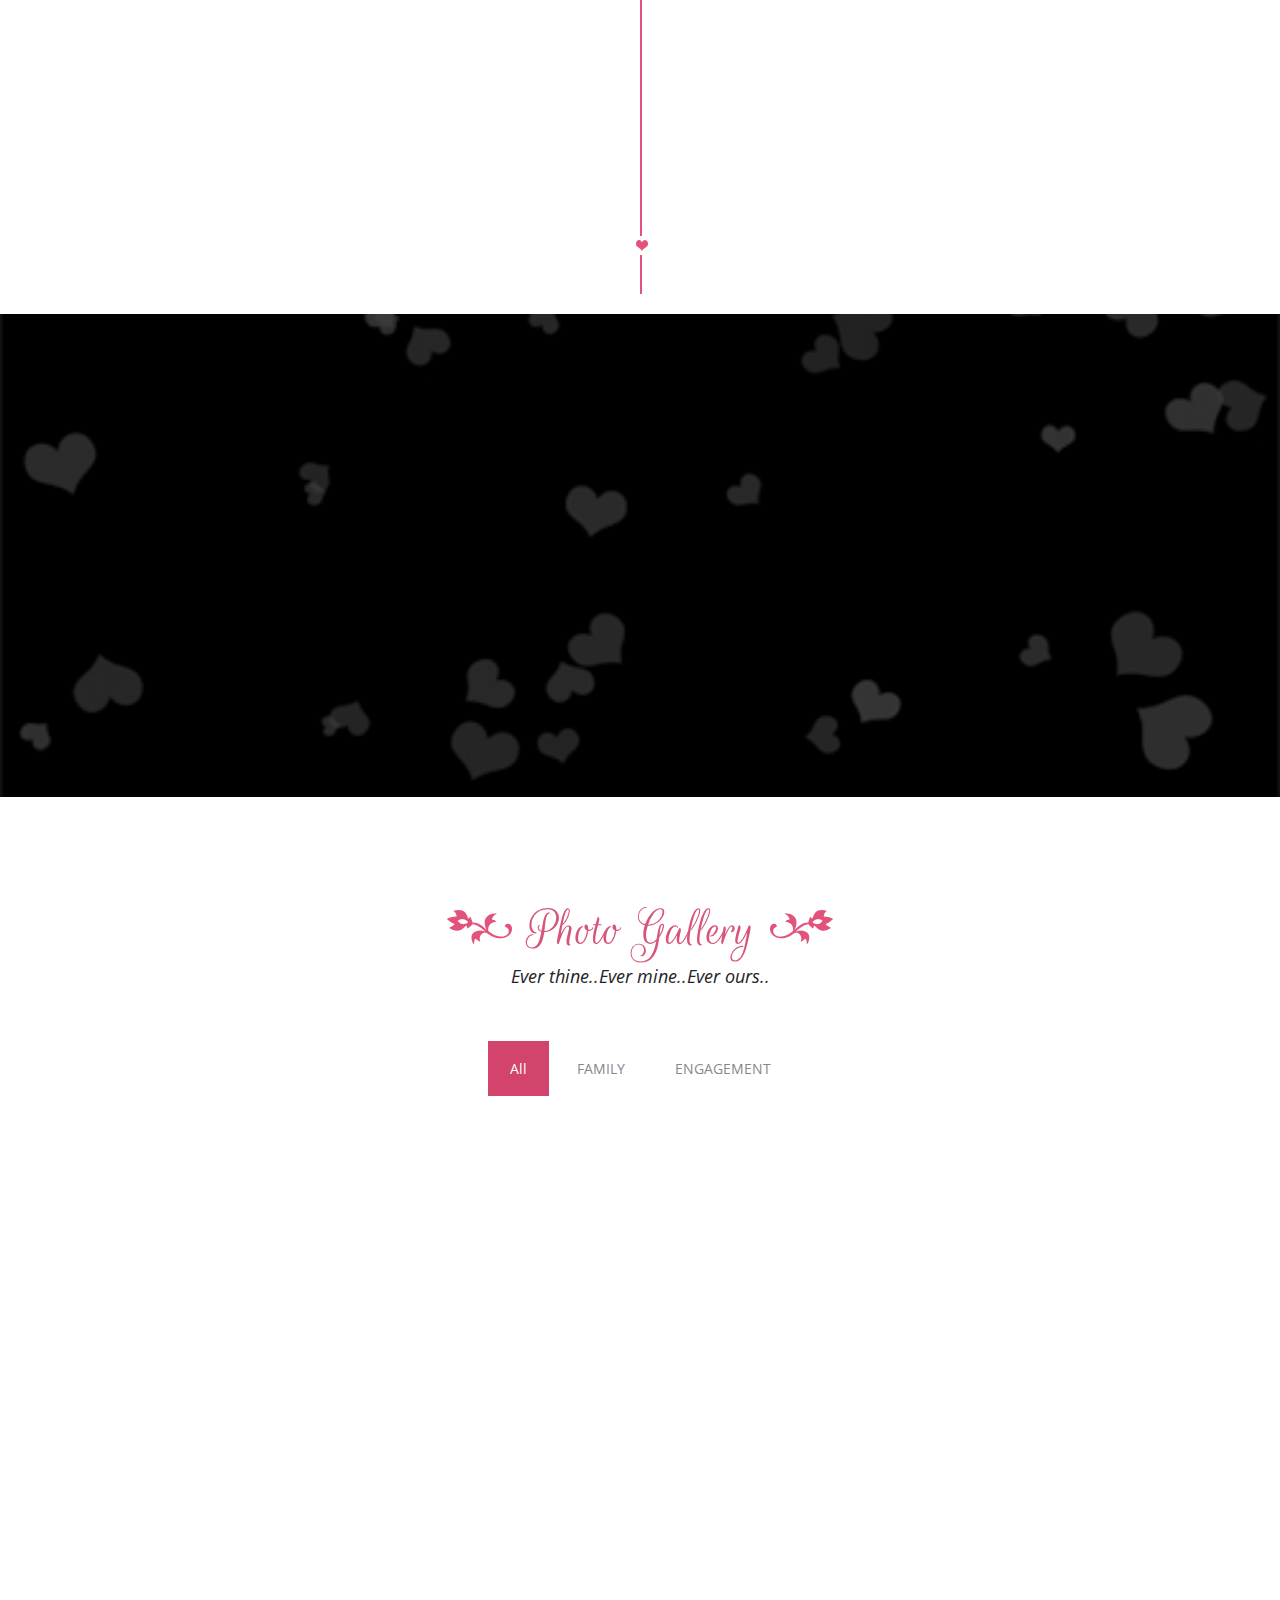
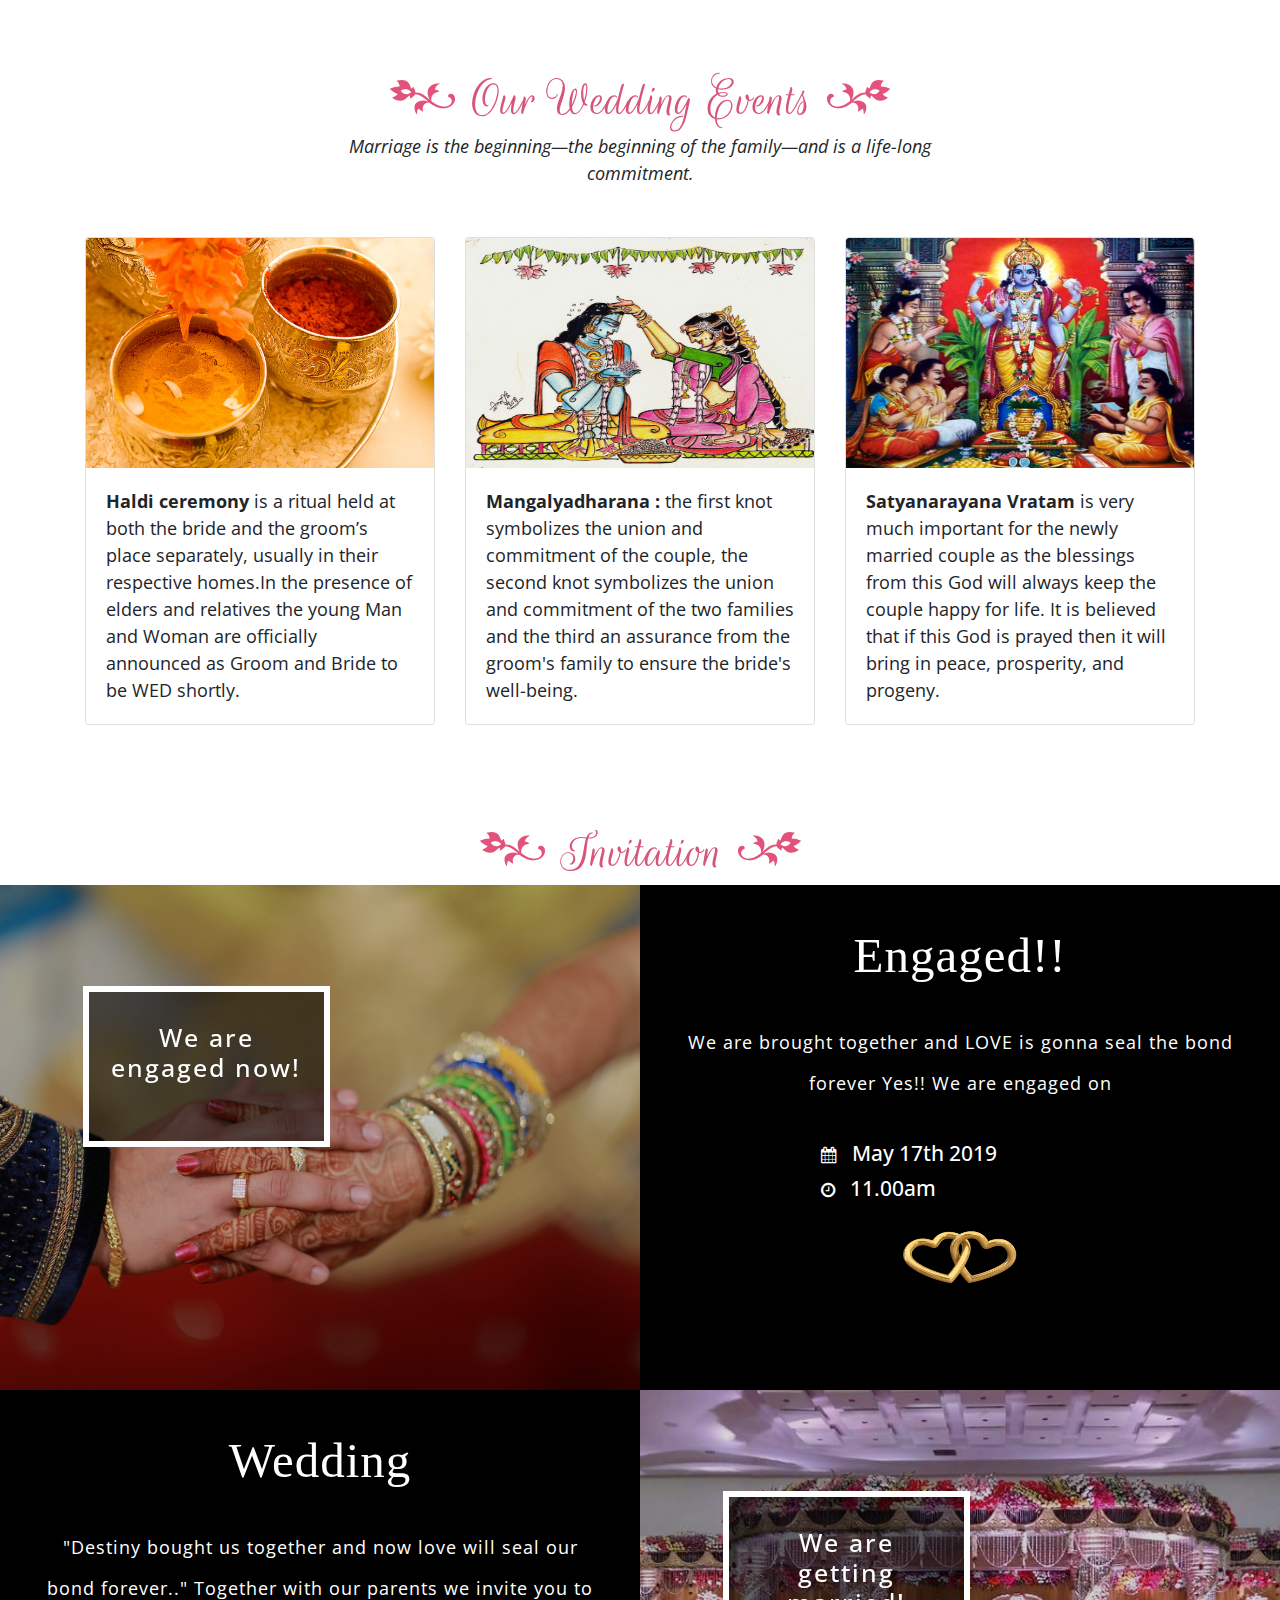
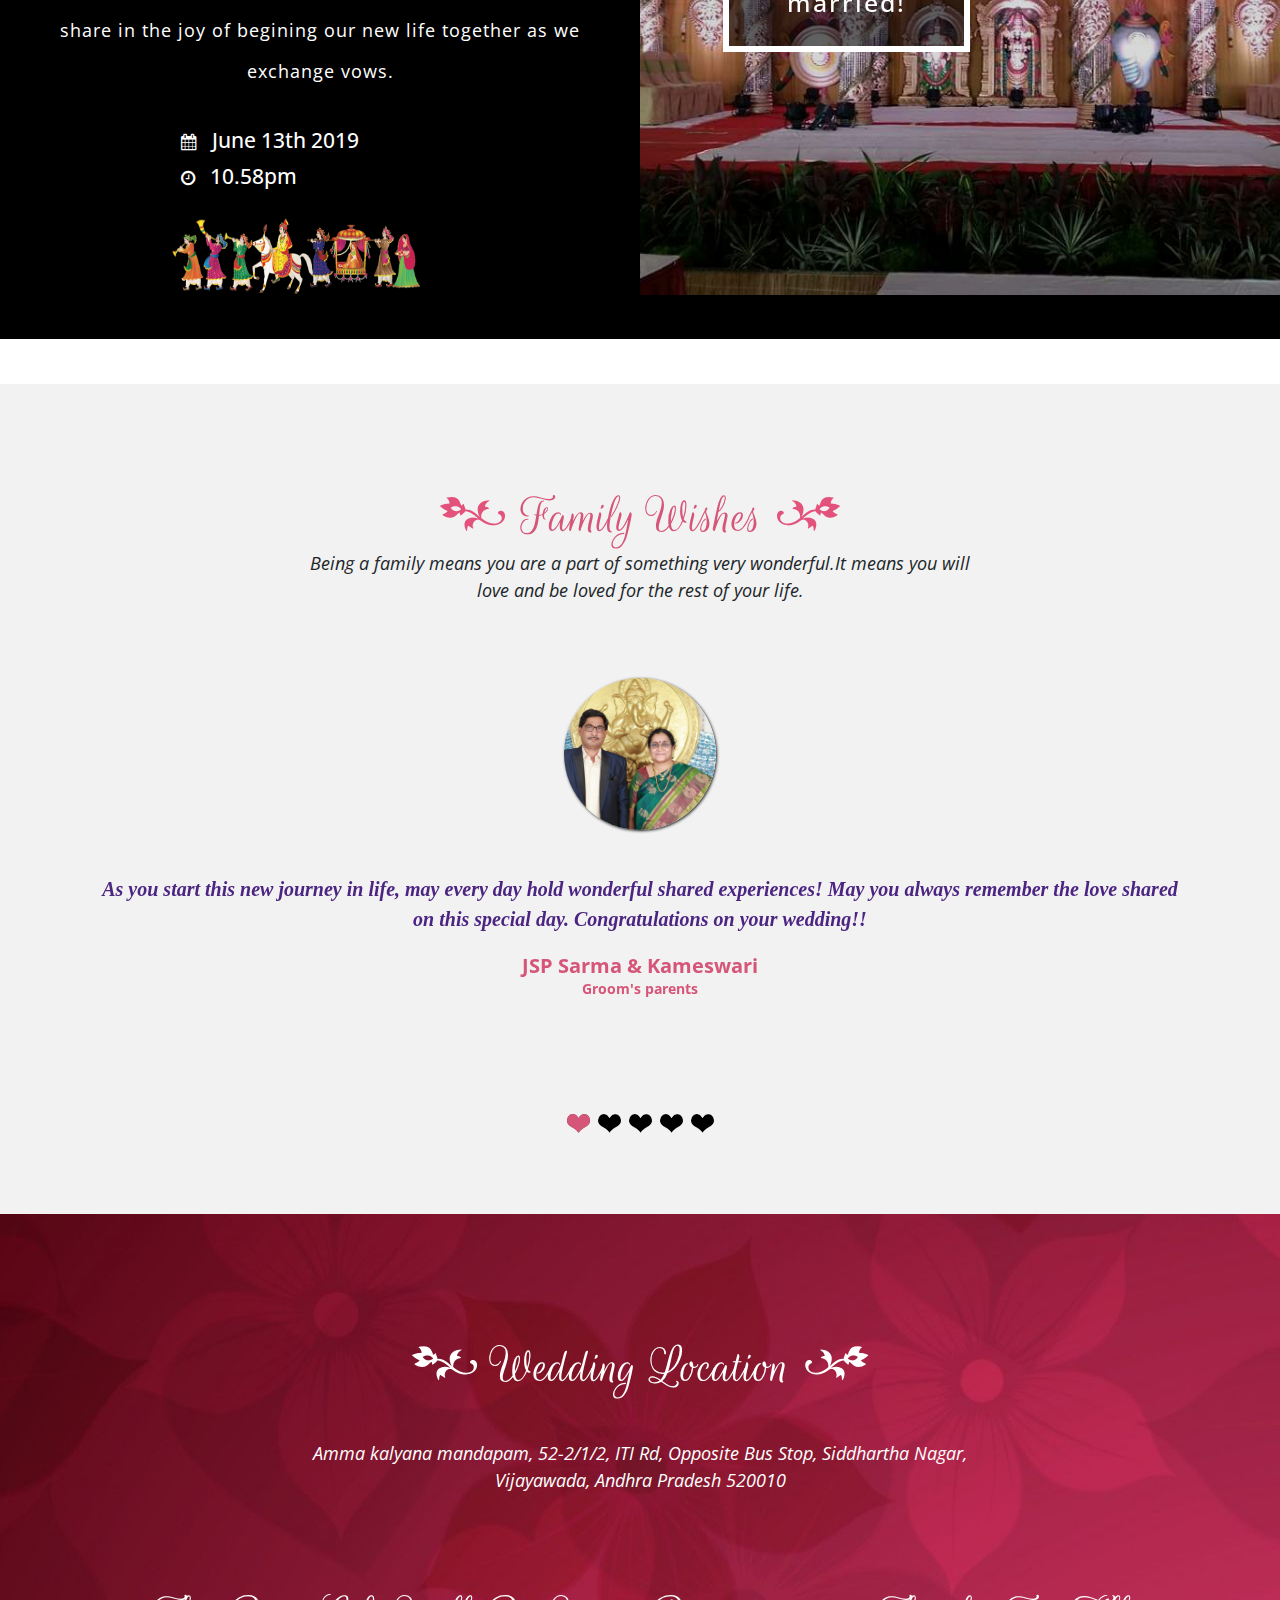
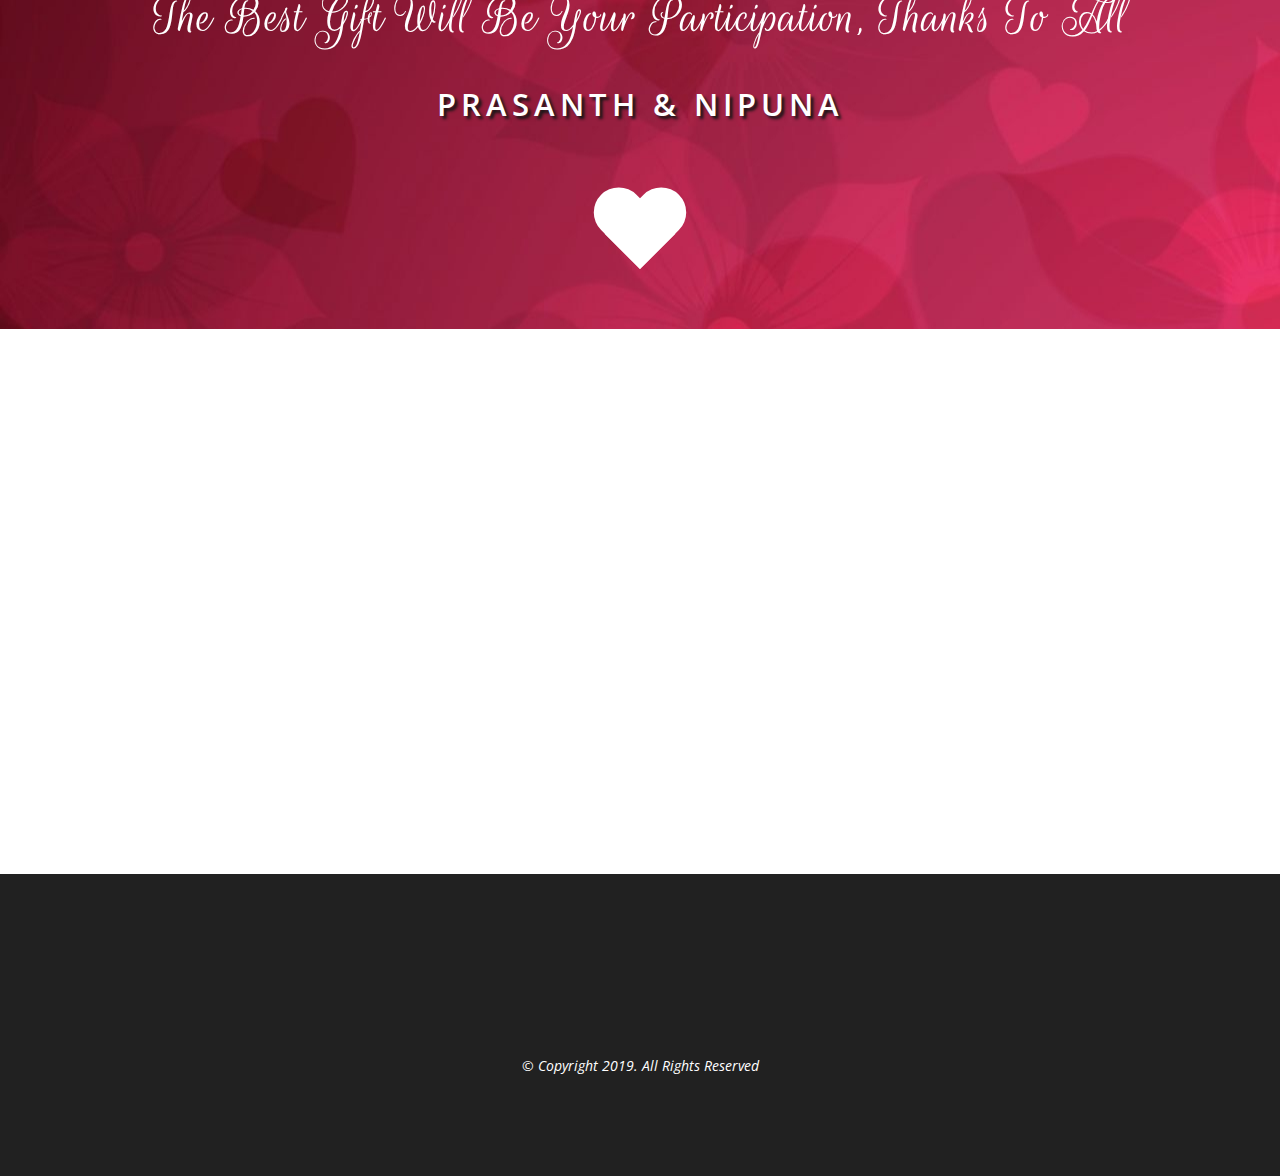
==== commit dd42fe79: "Update index.html" ====
--- a/index.html
+++ b/index.html
@@ -5,8 +5,7 @@
 <head>
     <!-- Meta -->
     <meta charset="utf-8">
-    <meta name="viewport" content="width=device-width, initial-scale=1.0">
-    <!-- <meta name="description" content="HTML, CSS, JS, Template">  -->
+    <meta name="viewport" content="width=device-width, initial-scale=1.0"> 
     <title>Prasanth Nipuna</title>
 
     <link href="assets/css/snow.css" rel="stylesheet" type="text/css" media="all" /><!-- snow stylesheet -->
@@ -150,12 +149,12 @@
                     <div class="row">
                         <div class="col-12 col-md-6 groom wow slideInLeft">
                             <h3 class="groom-name">Prasanth</h3>
-                            <p class="description">One day you meet someone for some inexplicable reason. You feel more connected to this stranger than anyone else. The fact is HEART connects.Her cute voice and innocent words made me to fall in love before meeting her...The day i met her..Her adorable face and gorgeous looks locked me to stay in that love for life time.She is innocent like baby's smile.She is too caring like a friend,I saw love in her eyes, which she promised me for lfetime. That's my Nipuna.</p>        
+                            <p class="description">One day you meet someone for some inexplicable reason. You feel more connected to this stranger than anyone else. The fact is HEART connects.Her cute voice and innocent words made me to fall in love before meeting her...The day i met her..Her adorable face and gorgeous looks locked me to stay in that love for life time.She is innocent like baby's smile.She is too caring like a friend,I saw love in her eyes, which she promised me for lfetime. <b>That's my Nipuna.</b></p>        
                         </div>
                         <div class="col-12 col-md-6 bride wow slideInRight">
                             <h3 class="bride-name">Nipuna</h3>
                             <p class="description">I always thought to have a life partner who trust me like a mirror.To be trusted is greater than to be loved.From the very first day of our meeting..I found that trust in his words...Tender in his Deeds... Intimacy in his Exertion.He accepted me as who i am...and never expected any change from me. He became my entire world... Love of life.
-                            He is the guy of my dreams who came into reality...That's my Prasanth</p>
+                            He is the guy of my dreams who came into reality...<b>That's my Prasanth</b></p>
                         </div>
                     </div>
                 </div>
--- a/assets/css/style.css
+++ b/assets/css/style.css
@@ -696,7 +696,7 @@
         section.photo-gallery .container-fluid .row .col-sm-6 img,
         section.photo-gallery .container-fluid .row .col-lg-3 img {
             width: 406px;
-            height: 220px;
+            height: 240px;
         }
     }
     section.photo-gallery .container-fluid .portfolio .img-fluid {
@@ -1459,7 +1459,7 @@
     }
 }
 
-@media(max-width: 822px) and (min-width: 568px) {
+@media(max-width: 810px) and (min-width: 568px) {
     figure.effect-moses h4 {
         position: absolute;
         top: 20%;
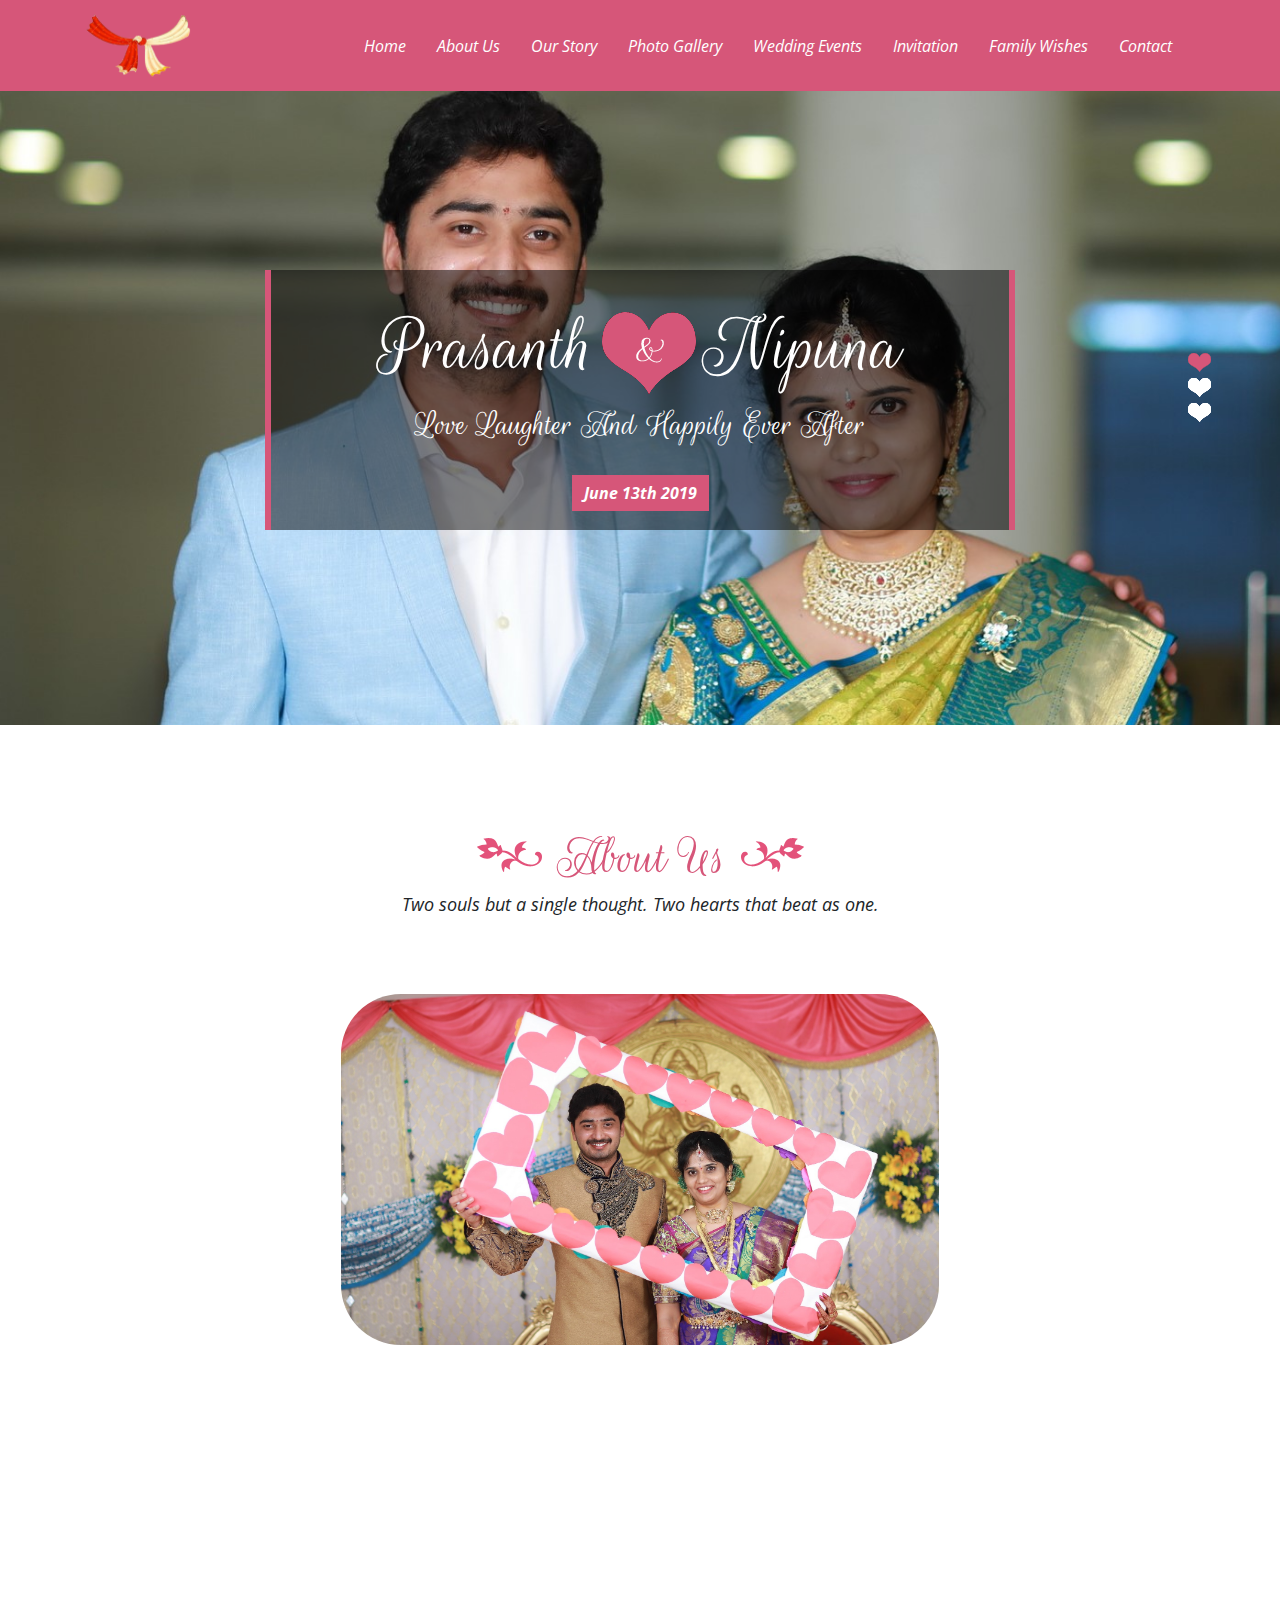
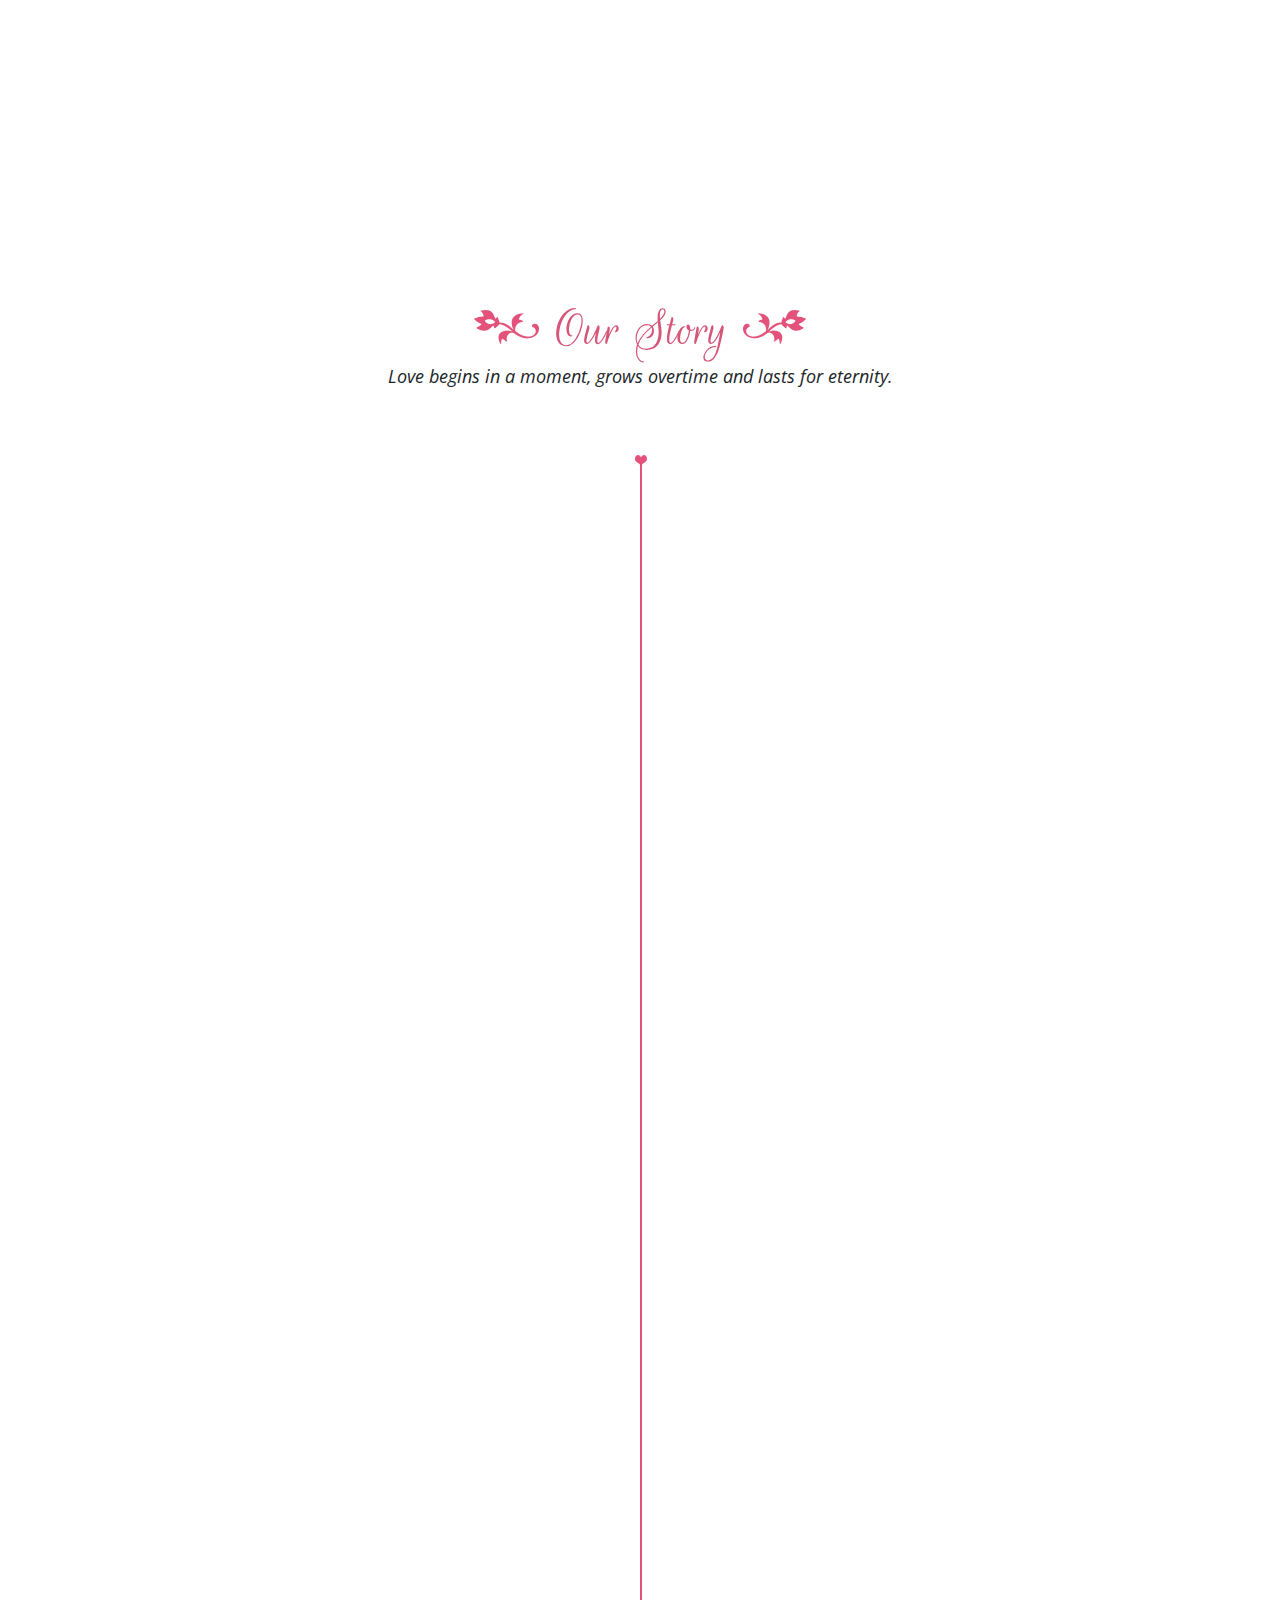
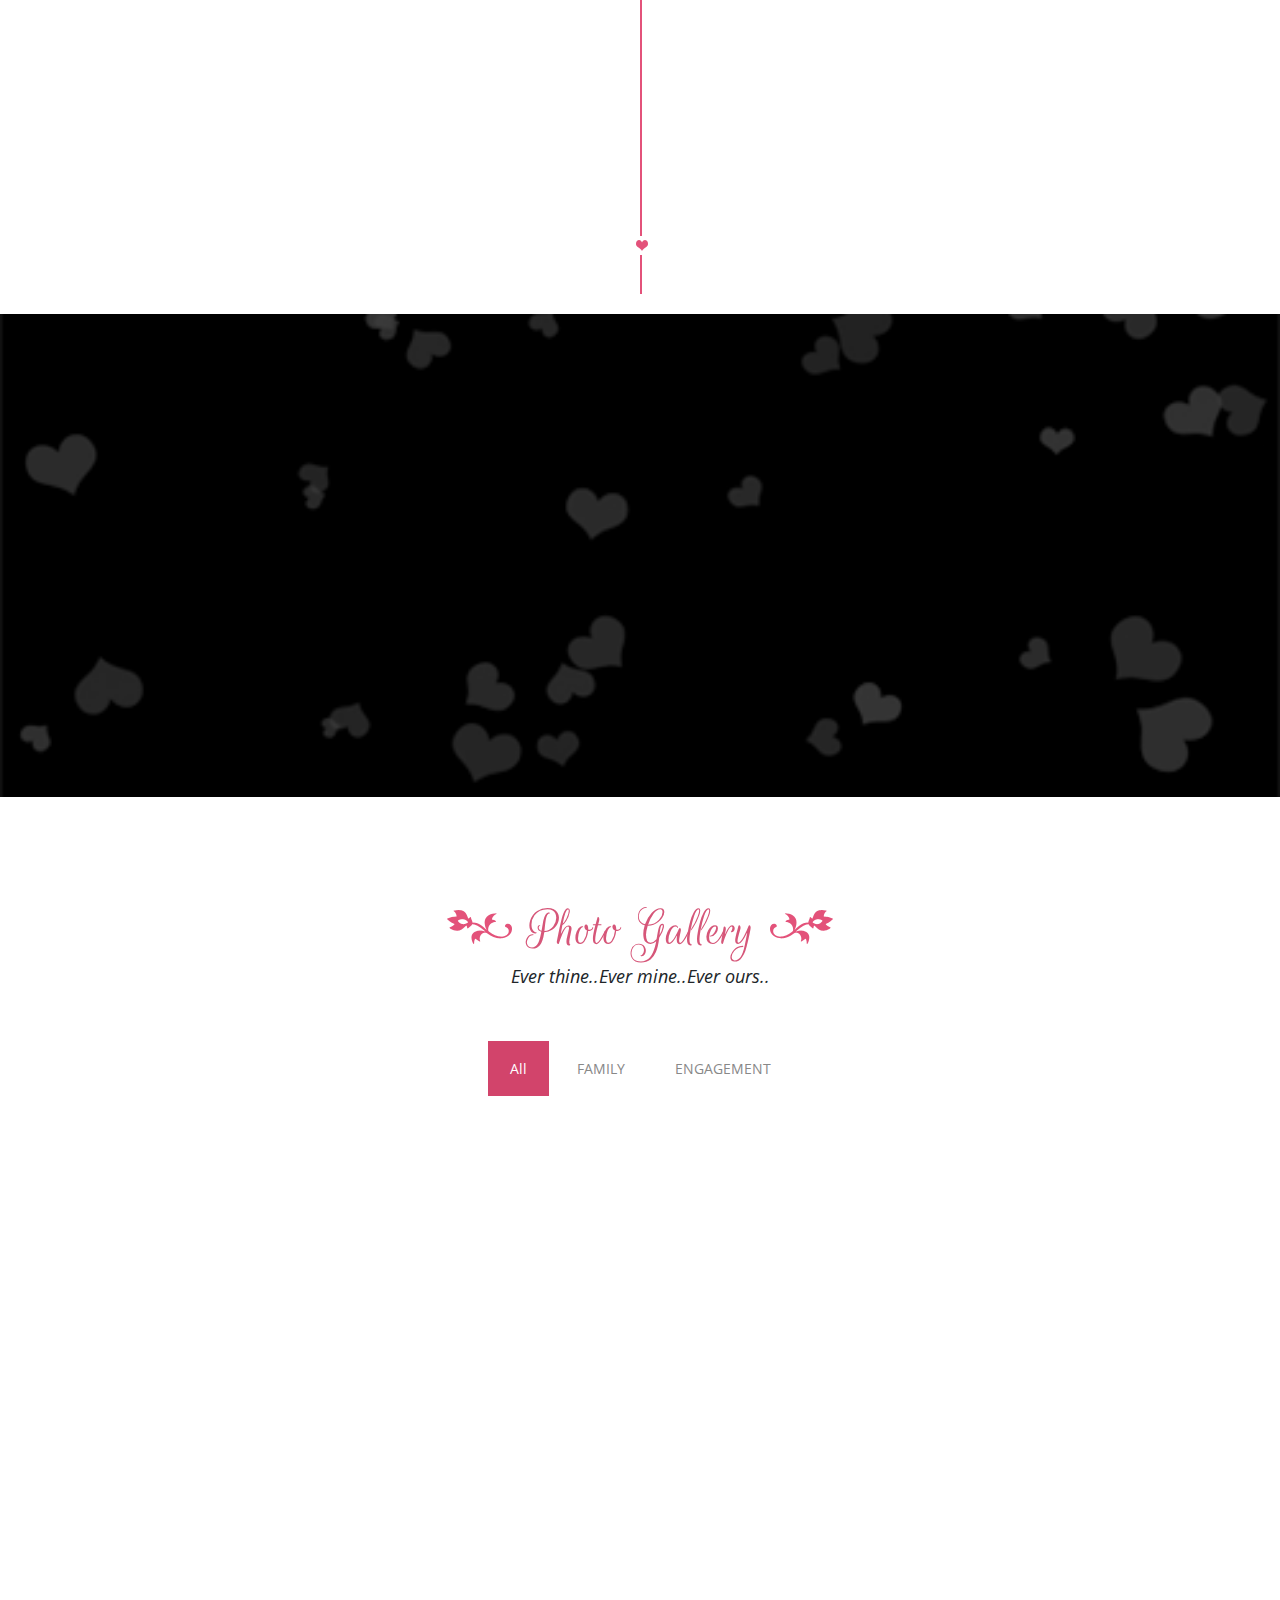
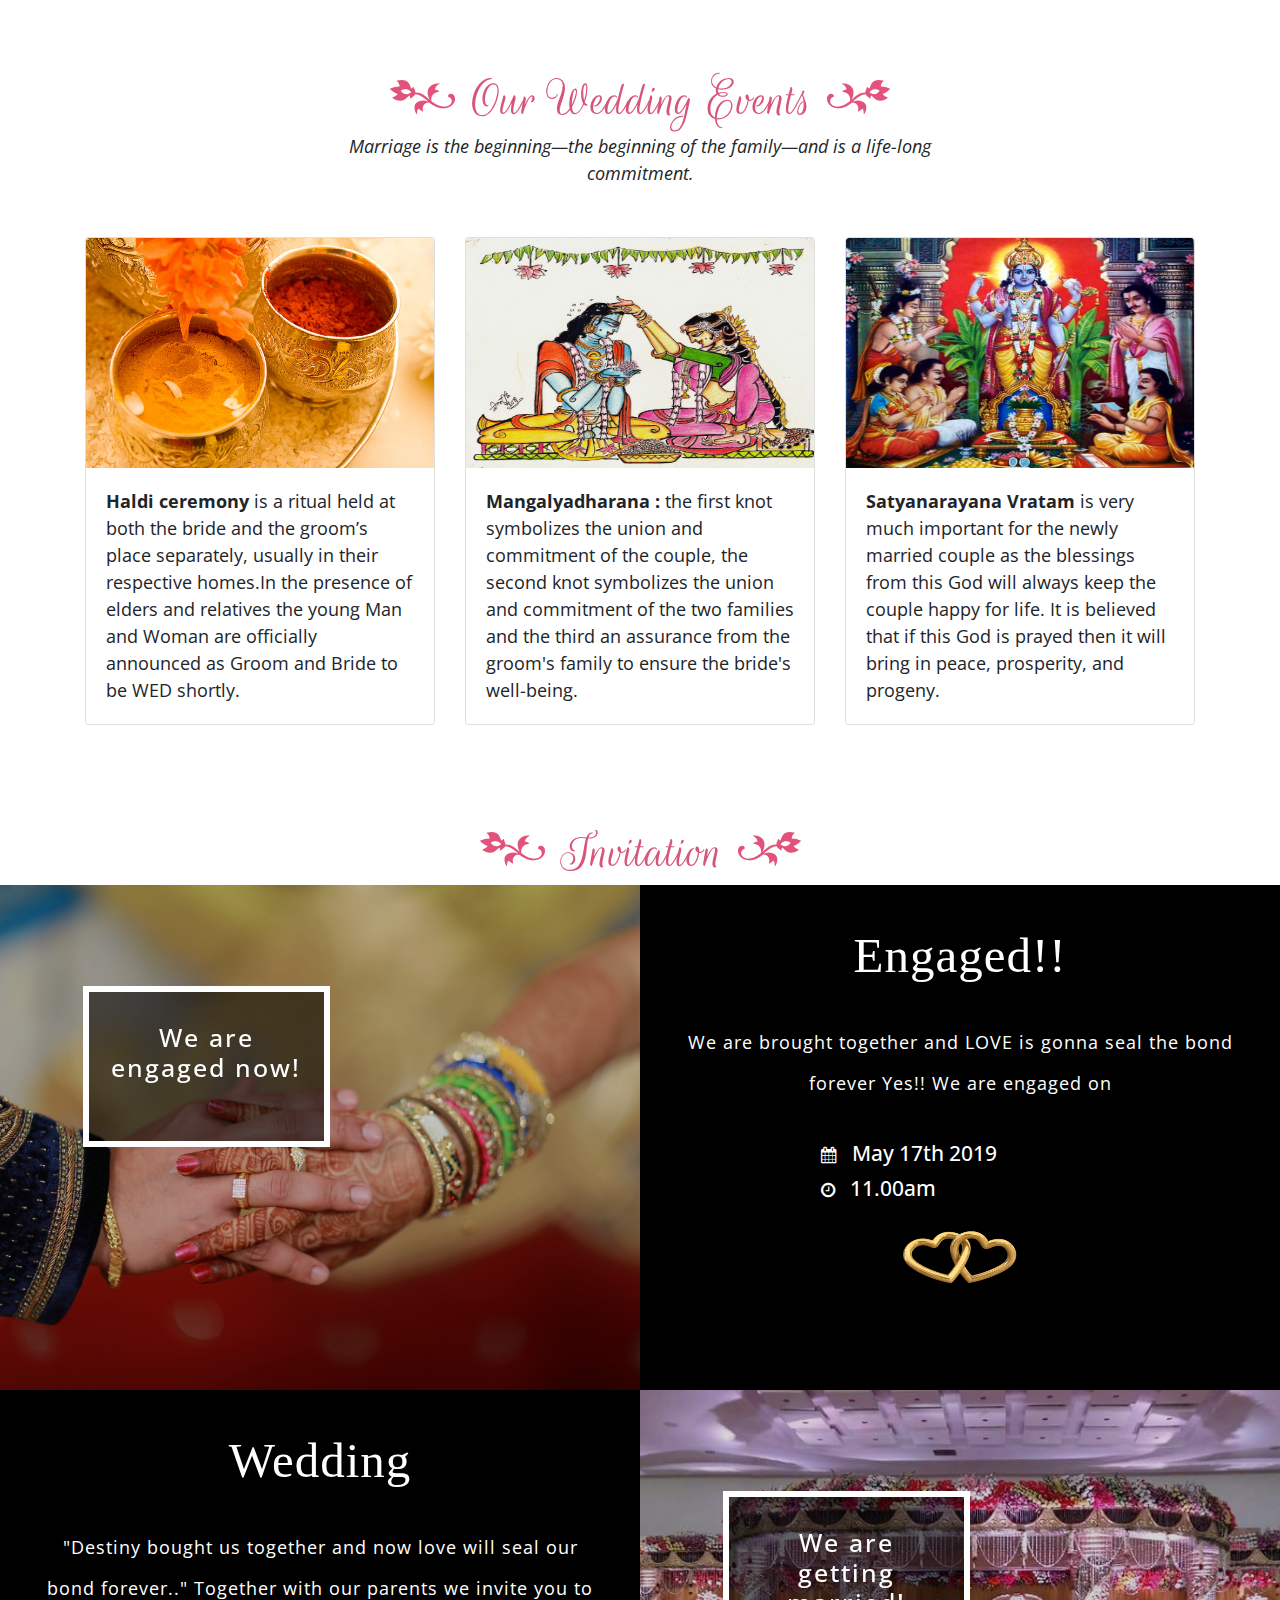
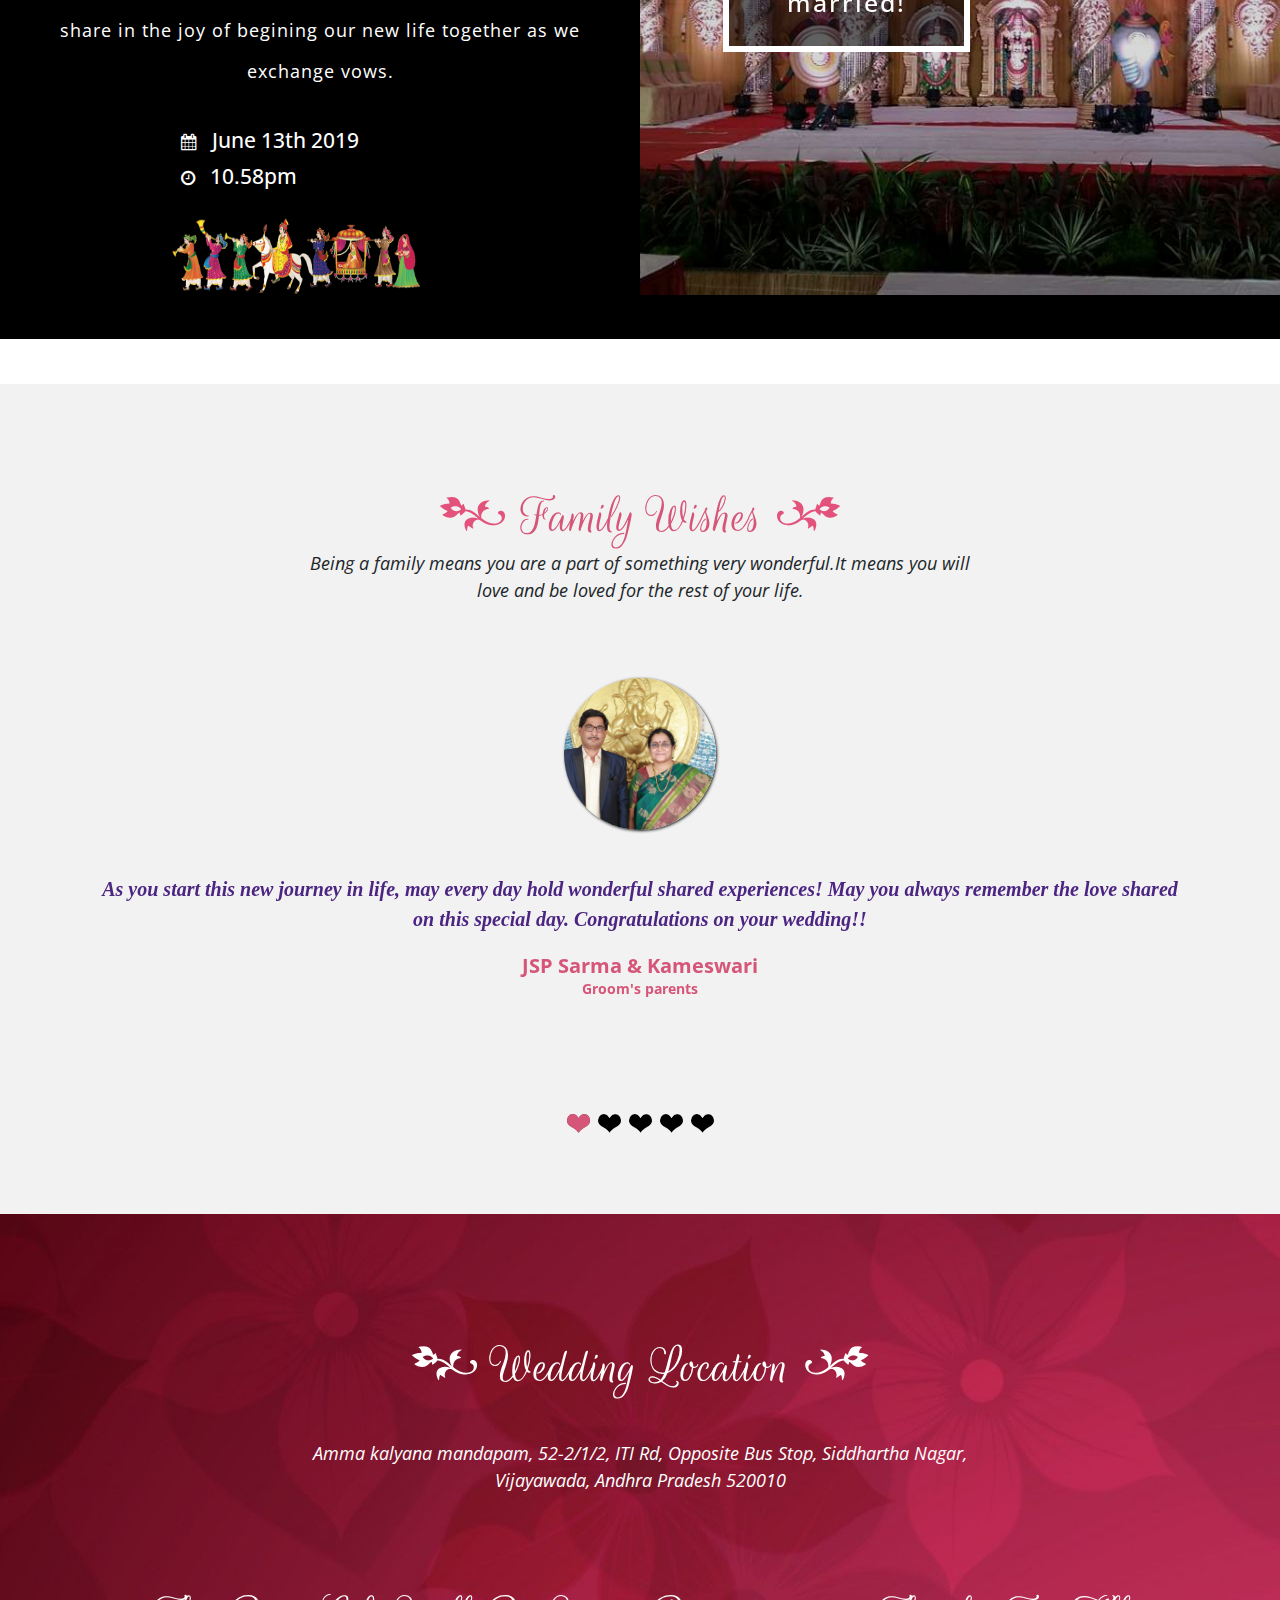
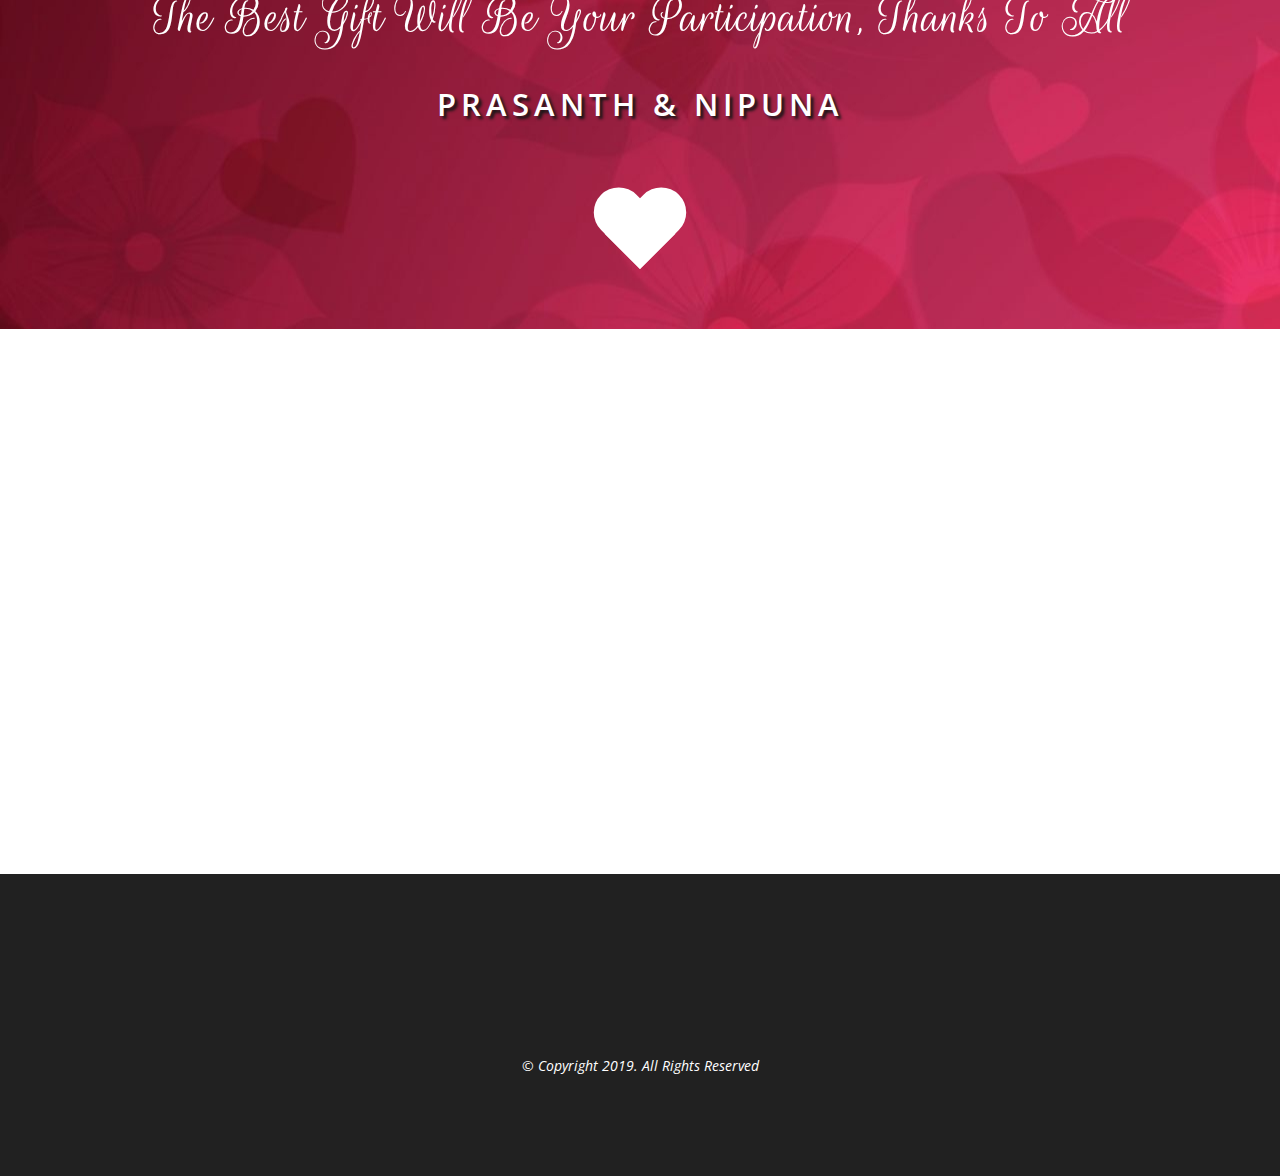
==== commit d02ac2c1: "Update index.html" ====
--- a/index.html
+++ b/index.html
@@ -6,6 +6,7 @@
     <!-- Meta -->
     <meta charset="utf-8">
     <meta name="viewport" content="width=device-width, initial-scale=1.0"> 
+    <meta name="description" content="Prasanth Weds Nipuna">
     <title>Prasanth Nipuna</title>
 
     <link href="assets/css/snow.css" rel="stylesheet" type="text/css" media="all" /><!-- snow stylesheet -->
@@ -149,7 +150,7 @@
                     <div class="row">
                         <div class="col-12 col-md-6 groom wow slideInLeft">
                             <h3 class="groom-name">Prasanth</h3>
-                            <p class="description">One day you meet someone for some inexplicable reason. You feel more connected to this stranger than anyone else. The fact is HEART connects.Her cute voice and innocent words made me to fall in love before meeting her...The day i met her..Her adorable face and gorgeous looks locked me to stay in that love for life time.She is innocent like baby's smile.She is too caring like a friend,I saw love in her eyes, which she promised me for lfetime. <b>That's my Nipuna.</b></p>        
+                            <p class="description">One day you meet someone for some inexplicable reason. You feel more connected to this stranger than anyone else. The fact is HEART connects.Her cute voice and innocent words made me to fall in love before meeting her...The day i met her..Her adorable face and gorgeous looks locked me to stay in that love for life time.She is innocent like baby's smile.She is too caring like a friend,I saw love in her eyes, which she promised me for lifetime. <b>That's my Nipuna.</b></p>        
                         </div>
                         <div class="col-12 col-md-6 bride wow slideInRight">
                             <h3 class="bride-name">Nipuna</h3>
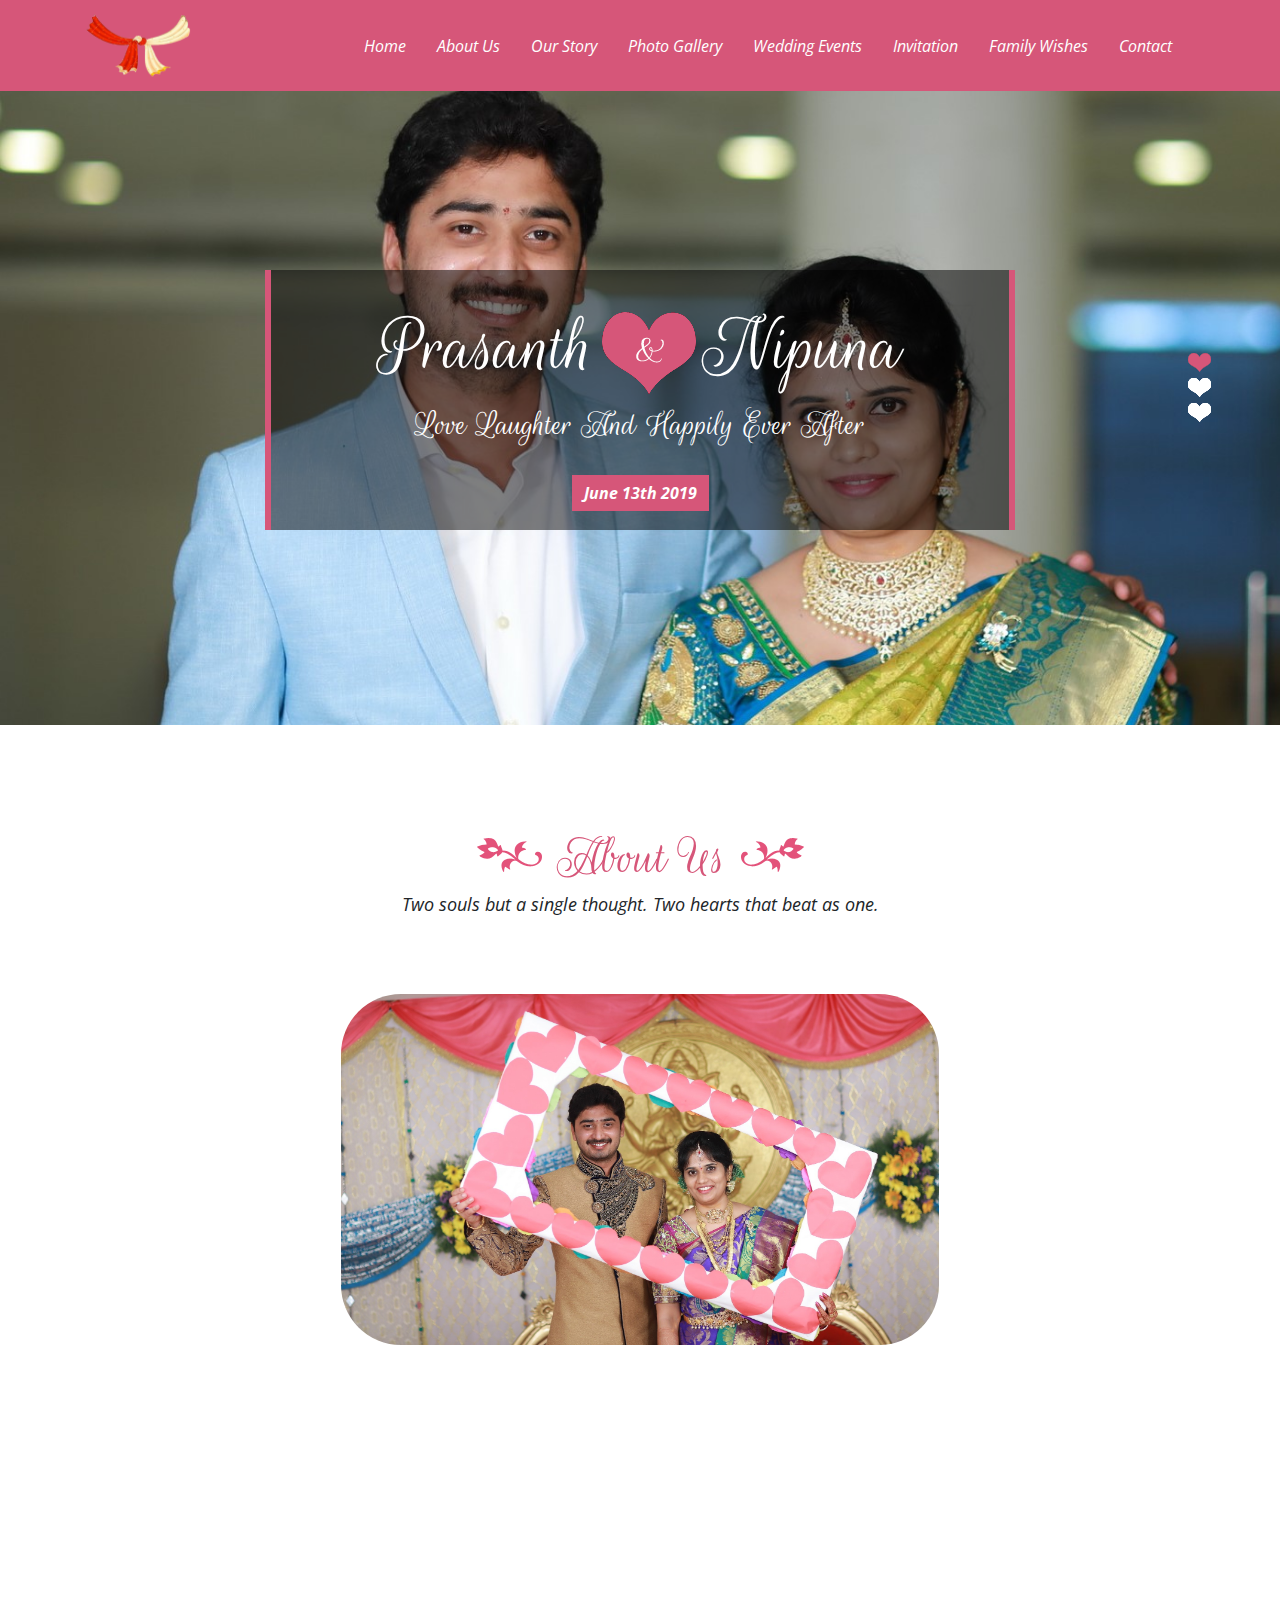
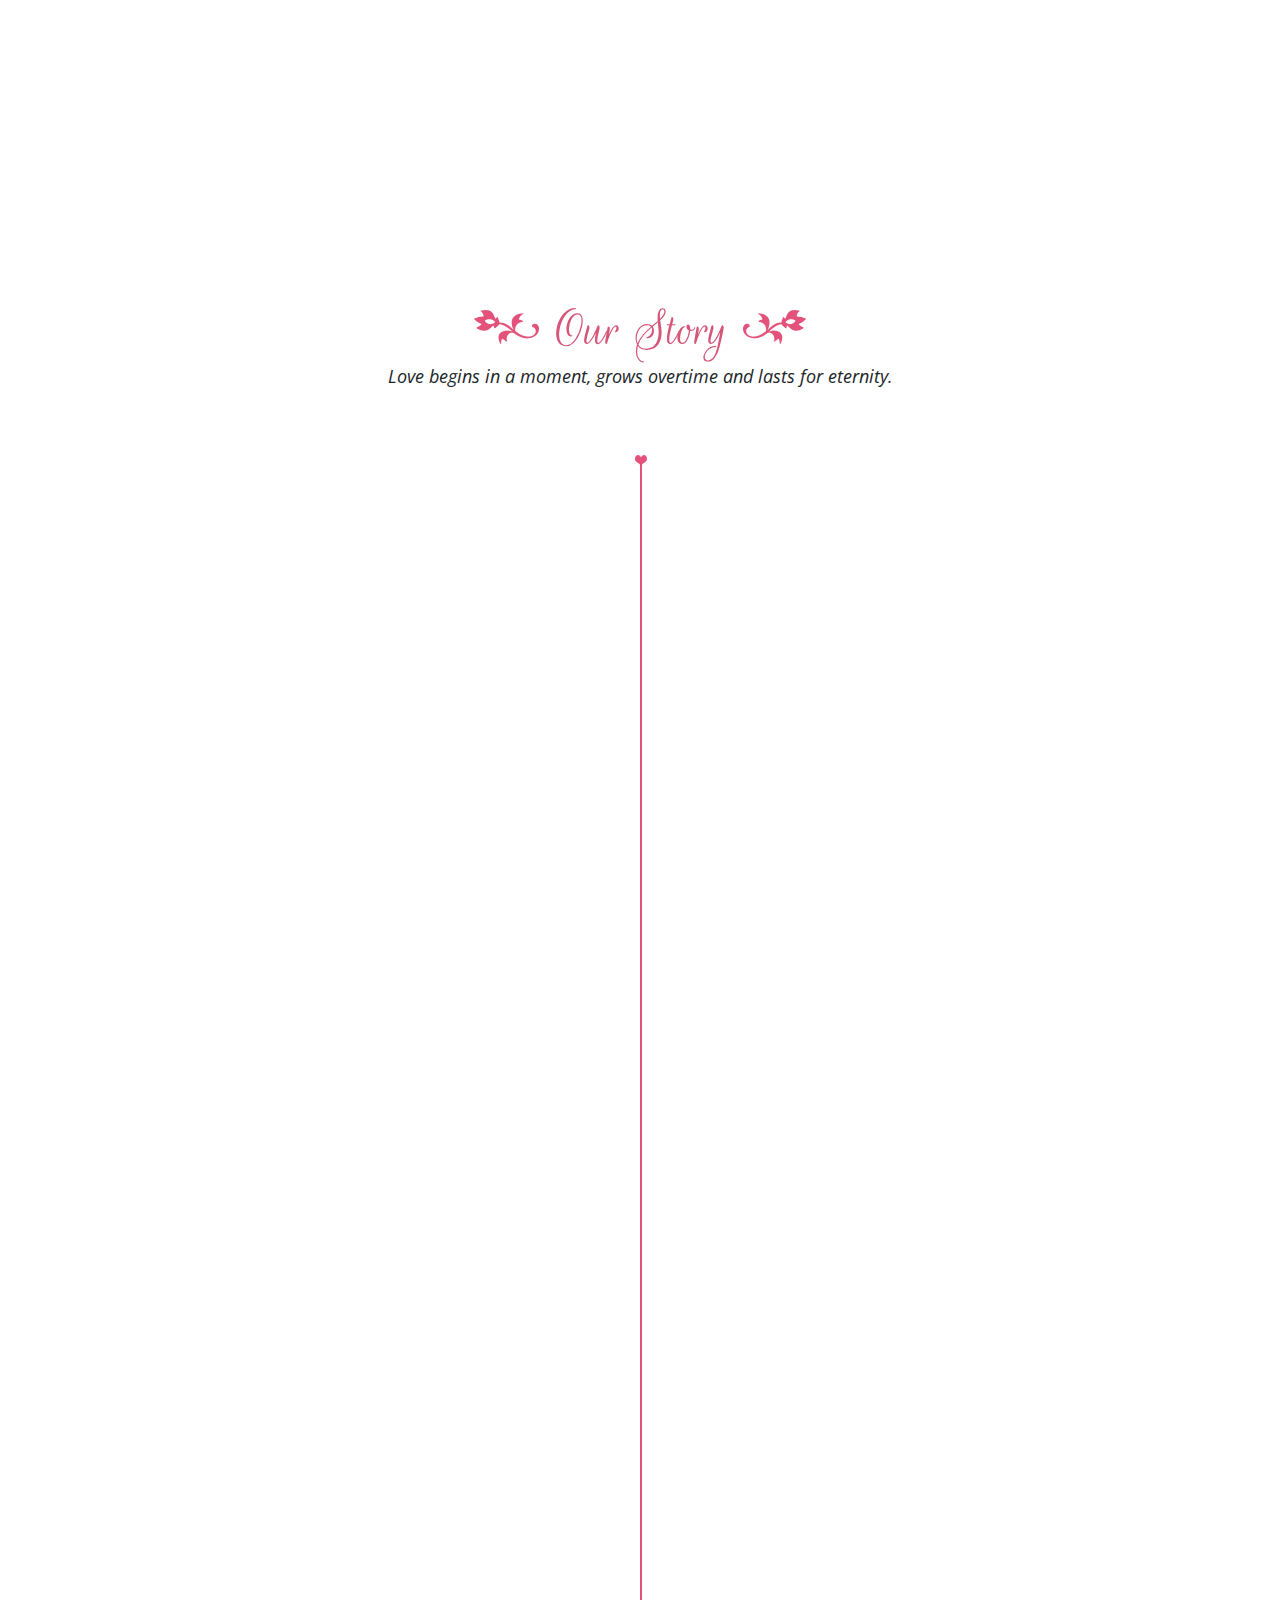
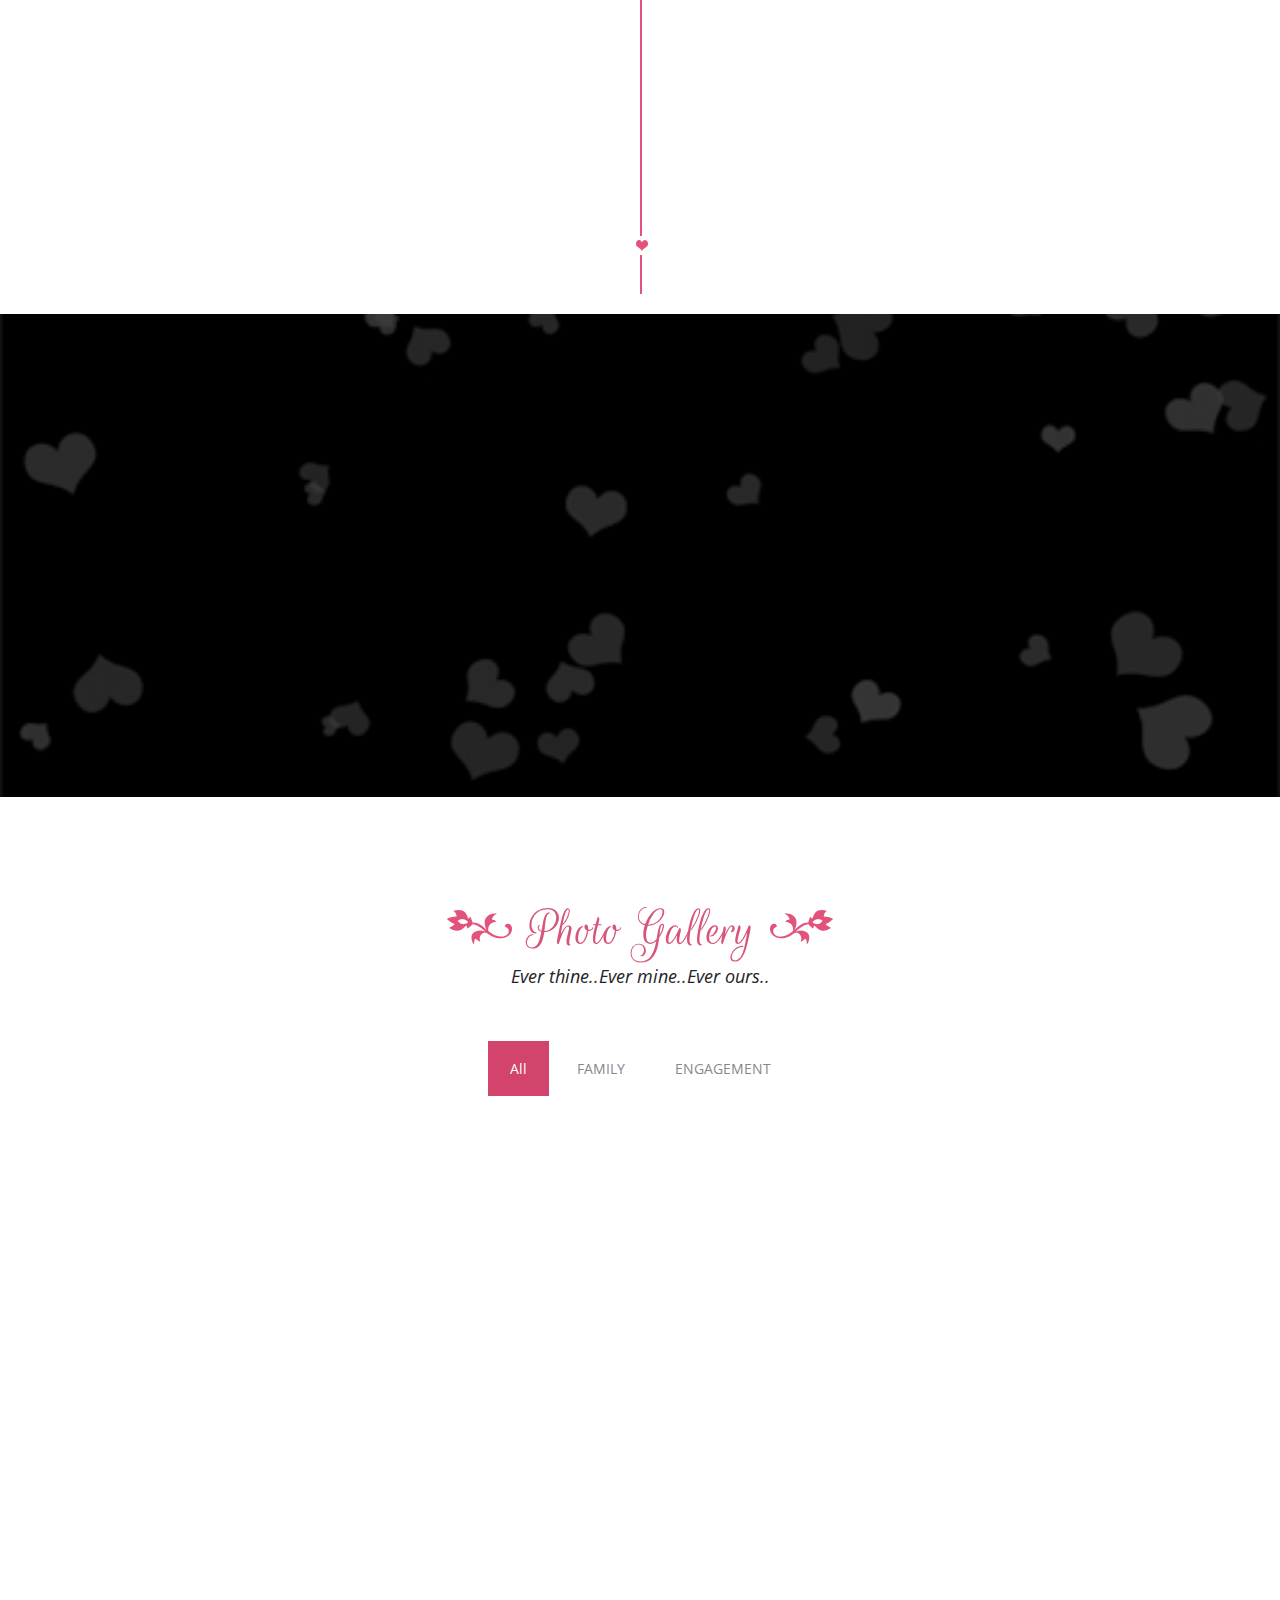
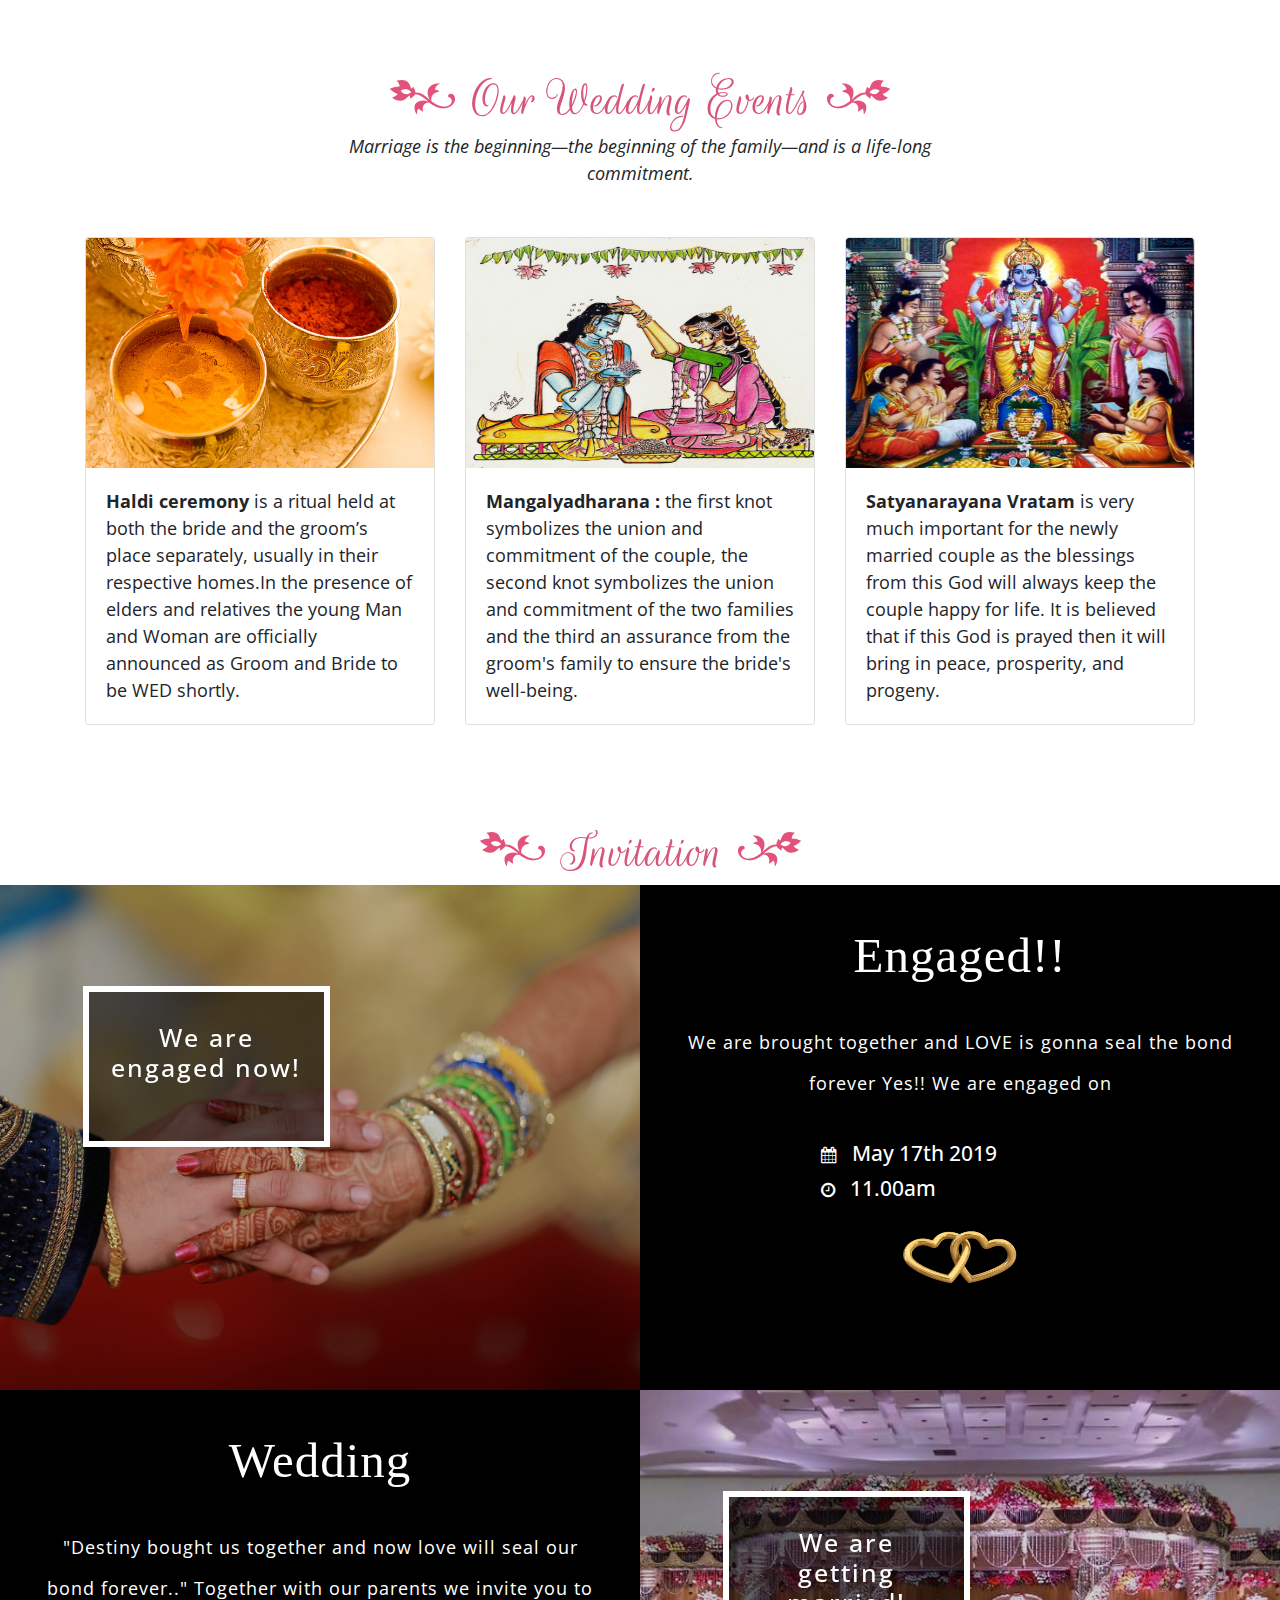
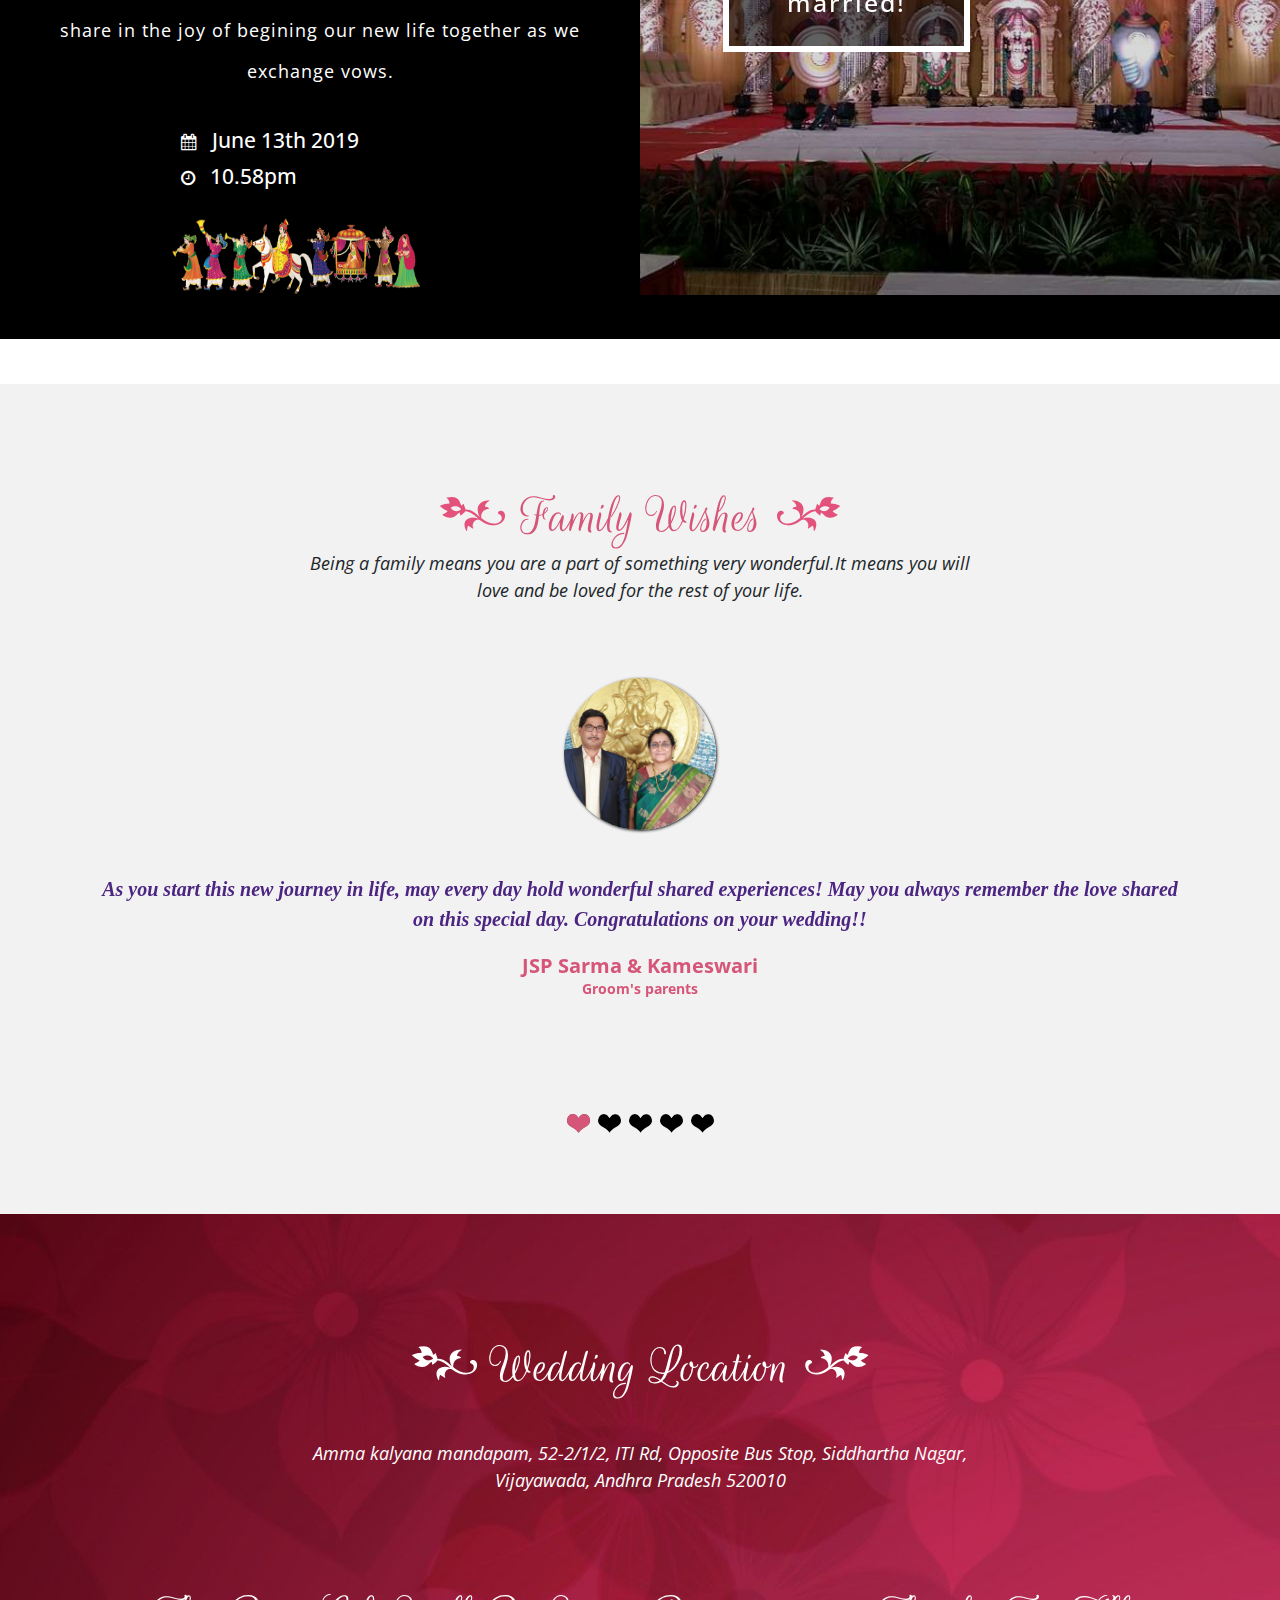
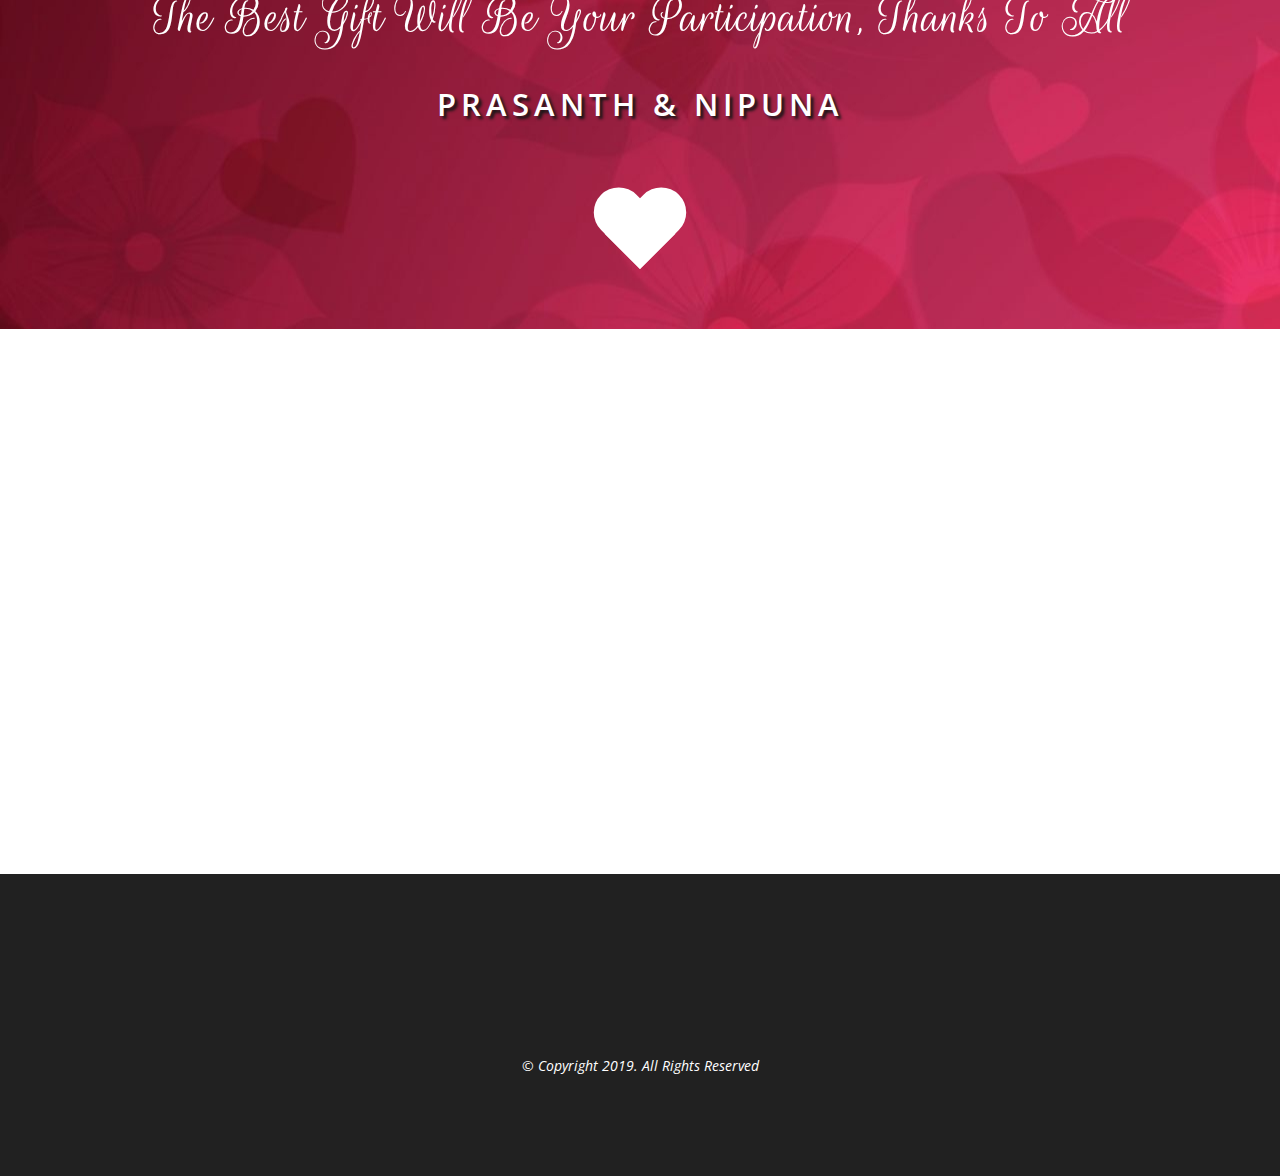
==== commit f3e019ce: "Update index.html" ====
--- a/index.html
+++ b/index.html
@@ -263,7 +263,7 @@
                 <div class="col-12 wow tada">
                     <img src="assets/images/count-number-bg.png" alt="Counter Background">
                     <h1 id="all"></h1>
-                    <h5>D : H : M : S</h5>
+                   <!-- <h5>D : H : M : S</h5> -->
                 </div>
             </div>
         </div>
